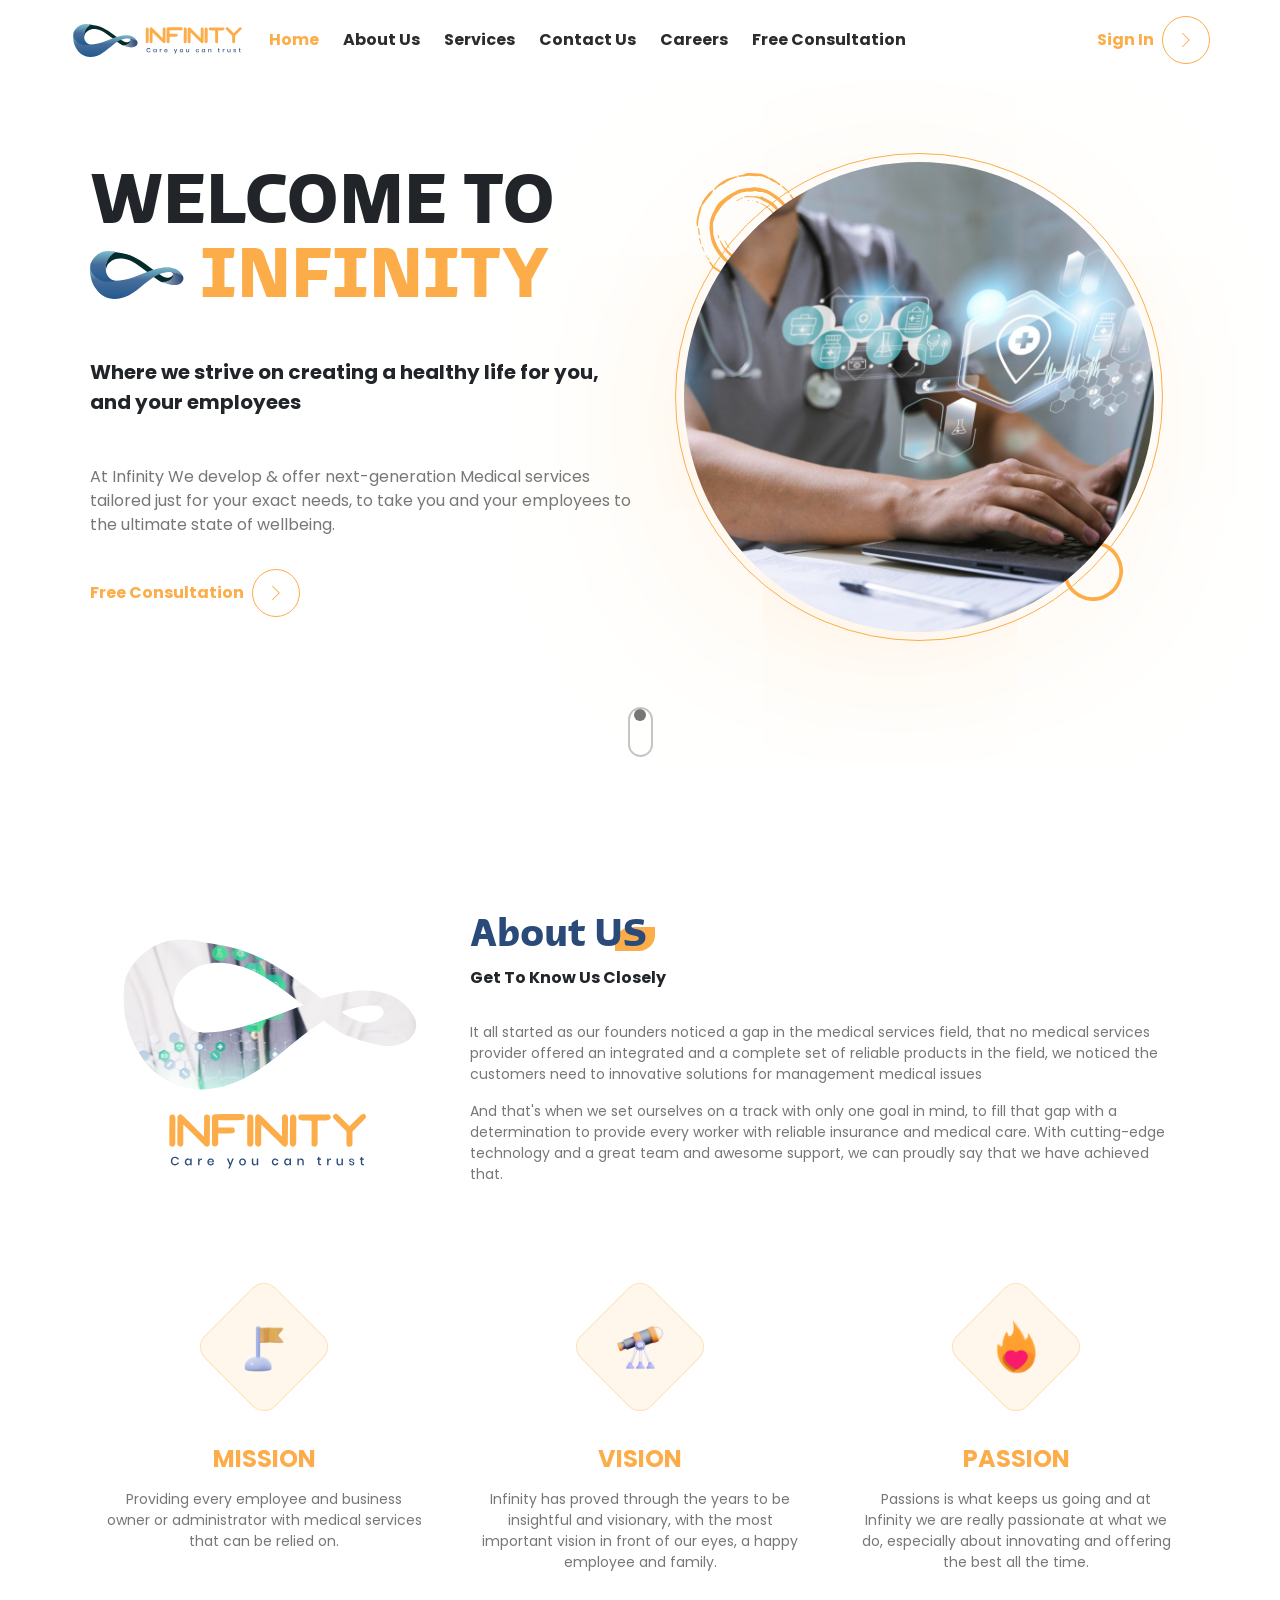
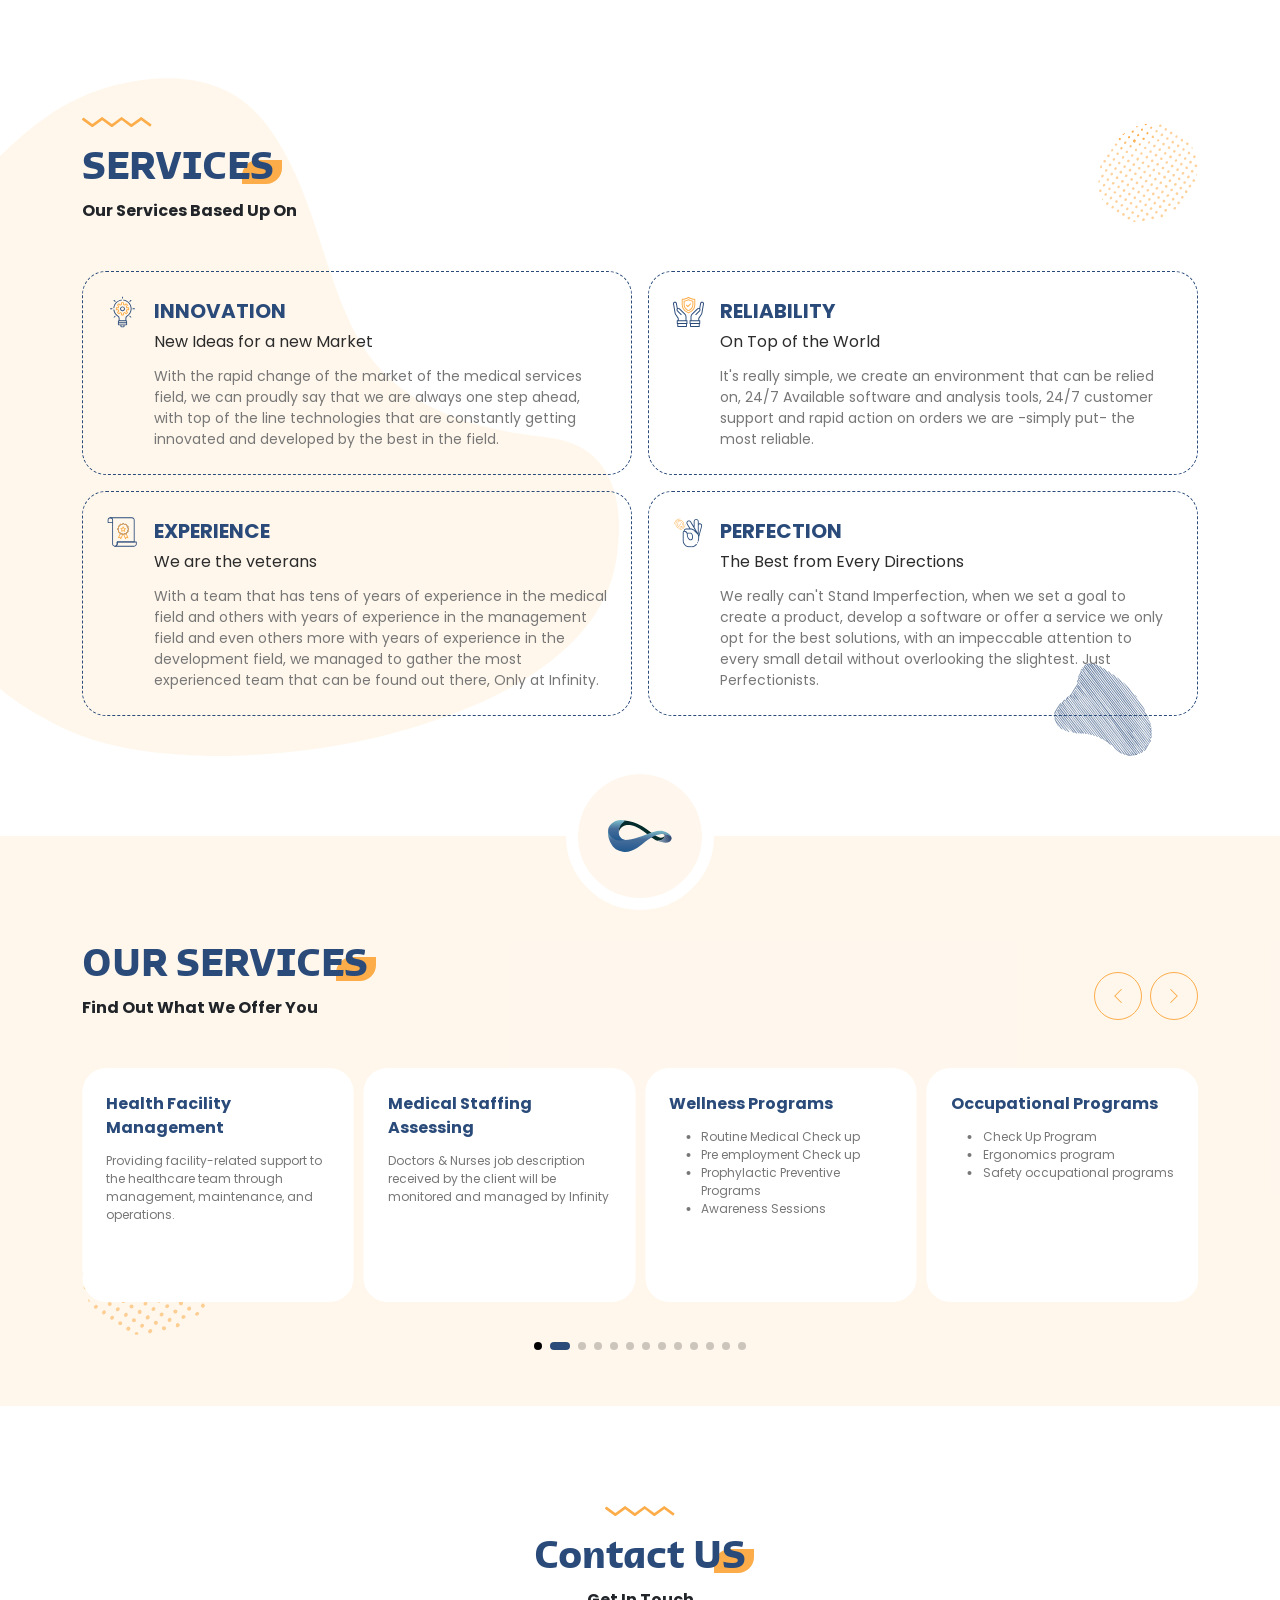
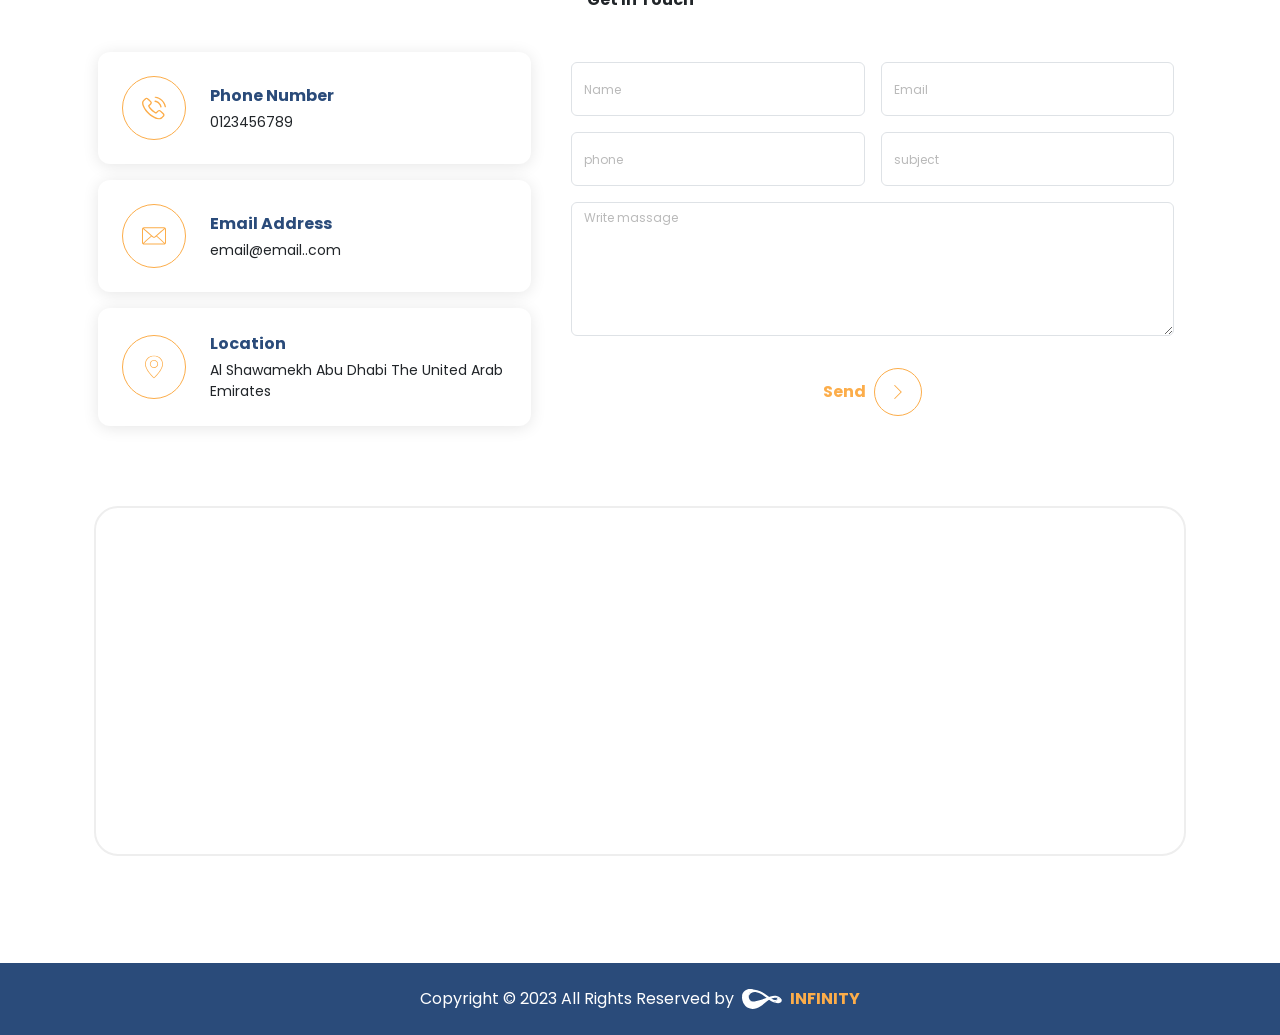
==== index.html @ 36bd5dd9 "home" ====
<!DOCTYPE html>
<html>

<head>
  <!-- Required meta tags -->
  <meta charset="UTF-8" />
  <meta http-equiv="X-UA-Compatible" content="IE=edge" />
  <meta name="viewport" content="width=device-width, initial-scale=1.0" />
  <!-- Primary Meta Tags -->
  <title>Infinity</title>
  <meta name="title" content="Infinity">
  <meta name="description" content="">
  <!-- favicon -->
  <link rel="icon" type="image/x-icon" href="img/fav.svg" />
  <!-- bootstrap -->
  <link rel="stylesheet" href="css/bootstrap.min.css" />
  <!-- main -->
  <link rel="stylesheet" href="css/main.css" />
  <!-- Custom style  -->
  <link rel="stylesheet" href="css/style.css" />
</head>

<body>
  <!-- ================ loader ================= -->
  <div class="preloader">
    <div class="preloaderImg"></div>
  </div>
  <!-- ================ Header ================= -->
  <header class="pageHeader">
    <nav>
      <!-- logo -->
      <a class="logo" href="index.html">
        <img src="img/logo.svg" />
      </a>
      <!-- nav menu -->
      <div class="navMenu">
        <a class="navLink active" href="index.html#home"> home </a>
        <a class="navLink " href="index.html#about"> About us </a>
        <a class="navLink " href="index.html#services"> Services </a>
        <a class="navLink " href="index.html#contact"> Contact Us </a>
        <a class="navLink " href="careers.html"> Careers </a>
        <a class="navLink " href="consultation.html"> free Consultation </a>
        <a class="animatedLink" href="login.html">
          sign in
          <i>
            <svg width="16" height="16" viewBox="0 0 16 16" fill="none" xmlns="http://www.w3.org/2000/svg">
              <path
                d="M11.605 8.35509L5.10497 14.8551C5.05849 14.902 5.00319 14.9392 4.94226 14.9645C4.88133 14.9899 4.81598 15.003 4.74997 15.003C4.68396 15.003 4.61861 14.9899 4.55768 14.9645C4.49675 14.9392 4.44145 14.902 4.39497 14.8551C4.34811 14.8086 4.31091 14.7533 4.28552 14.6924C4.26014 14.6315 4.24707 14.5661 4.24707 14.5001C4.24707 14.4341 4.26014 14.3687 4.28552 14.3078C4.31091 14.2469 4.34811 14.1916 4.39497 14.1451L10.545 8.00009L4.39497 1.85509C4.30082 1.76094 4.24792 1.63324 4.24792 1.50009C4.24792 1.43416 4.26091 1.36888 4.28614 1.30797C4.31137 1.24706 4.34835 1.19171 4.39497 1.14509C4.44159 1.09847 4.49693 1.06149 4.55784 1.03626C4.61876 1.01103 4.68404 0.998047 4.74997 0.998047C4.88312 0.998047 5.01082 1.05094 5.10497 1.14509L11.605 7.64509C11.6518 7.69157 11.689 7.74687 11.7144 7.8078C11.7398 7.86873 11.7529 7.93409 11.7529 8.00009C11.7529 8.0661 11.7398 8.13145 11.7144 8.19238C11.689 8.25331 11.6518 8.30861 11.605 8.35509Z"
                fill="#000000" />
            </svg>
            <span></span>
          </i>
        </a>
      </div>
      <!-- toggle btn -->
      <div class="navBtn">
        <span></span>
        <span></span>
        <span></span>
      </div>
    </nav>
  </header>
  <!--(((((((((((((((((((((((()))))))))))))))))))))))-->
  <!--((((((((((((((((((( content )))))))))))))))))))-->
  <!--(((((((((((((((((((((((()))))))))))))))))))))))-->
  <content>
    <!-- home -->
    <div id="home" class="section home">
      <div class="container">
        <div class="row align-items-center justify-content-between">
          <div class="col-md-6 order-md-2 p-2">
            <div class="intoImg" data-aos="fade-up" data-aos-delay="2000">
              <img class="mainImg" src="img/medical-banner-with-doctor-working-laptop.jpg" alt="">
              <img src="img/icons/shape1.svg" class="shape1"></img>
              <img src="img/icons/shape2.svg" class="shape2"></img>
            </div>
          </div>
          <div class="col-md-6 order-md-1 p-2">
            <div class="intro">
              <h1 class="head" data-aos="fade-up" data-aos-delay="1500">
                <span> WELCOME TO </span>
                <img src="img/fav.svg" alt="">
                <span> INFINITY </span>
              </h1>
              <h5 class="more" data-aos="fade-up" data-aos-delay="1700">
                Where we strive on creating a healthy life for you, and your employees
              </h5>
              <div class="hint" data-aos="fade-up" data-aos-delay="1900">
                <p>
                  At Infinity We develop & offer next-generation Medical services tailored just for your exact needs, to
                  take you and your employees to the ultimate state of wellbeing.
                </p>
                <a class="animatedLink" href="consultation.html">
                  free Consultation
                  <i>
                    <svg width="16" height="16" viewBox="0 0 16 16" fill="none" xmlns="http://www.w3.org/2000/svg">
                      <path
                        d="M11.605 8.35509L5.10497 14.8551C5.05849 14.902 5.00319 14.9392 4.94226 14.9645C4.88133 14.9899 4.81598 15.003 4.74997 15.003C4.68396 15.003 4.61861 14.9899 4.55768 14.9645C4.49675 14.9392 4.44145 14.902 4.39497 14.8551C4.34811 14.8086 4.31091 14.7533 4.28552 14.6924C4.26014 14.6315 4.24707 14.5661 4.24707 14.5001C4.24707 14.4341 4.26014 14.3687 4.28552 14.3078C4.31091 14.2469 4.34811 14.1916 4.39497 14.1451L10.545 8.00009L4.39497 1.85509C4.30082 1.76094 4.24792 1.63324 4.24792 1.50009C4.24792 1.43416 4.26091 1.36888 4.28614 1.30797C4.31137 1.24706 4.34835 1.19171 4.39497 1.14509C4.44159 1.09847 4.49693 1.06149 4.55784 1.03626C4.61876 1.01103 4.68404 0.998047 4.74997 0.998047C4.88312 0.998047 5.01082 1.05094 5.10497 1.14509L11.605 7.64509C11.6518 7.69157 11.689 7.74687 11.7144 7.8078C11.7398 7.86873 11.7529 7.93409 11.7529 8.00009C11.7529 8.0661 11.7398 8.13145 11.7144 8.19238C11.689 8.25331 11.6518 8.30861 11.605 8.35509Z"
                        fill="#000000" />
                    </svg>
                    <span></span>
                  </i>
                </a>
              </div>
            </div>
          </div>
          <div class="col-12 order-last p-2 mt-auto" data-aos="fade-up" data-aos-delay="2300">
            <a href="#about" class="scrollDown">
              <div class="mouse"></div>
            </a>
          </div>
        </div>
      </div>
    </div>
    <!-- about -->
    <section id="about" class="section about">
      <div class="container">
        <div class="row head">
          <div class="col-md-4 p-3">
            <img src="img/about.svg" alt="" data-aos="fade-up">
          </div>
          <div class="col-md-8 p-3">
            <div class="info">
              <h1 class="title" data-aos="fade-up"> About US </h1>
              <p class="titleDes" data-aos="fade-up">Get to know us closely</p>
              <ul class="more">
                <li data-aos="fade-up">It all started as our founders noticed a gap in the medical services field, that
                  no medical services
                  provider offered an integrated and a complete set of reliable products in the field, we noticed the
                  customers need to innovative solutions for management medical issues</li>
                <li data-aos="fade-up">And that's when we set ourselves on a track with only one goal in mind, to fill
                  that gap with a
                  determination to provide every worker with reliable insurance and medical care. With cutting-edge
                  technology and a great team and awesome support, we can proudly say that we have achieved that.</li>
              </ul>
            </div>
          </div>
        </div>
        <div class="missionVision ">
          <!-- col -->
          <div class="mission" data-aos="fade-up">
            <div class="icon">
              <img src="img/icons/Mission.png" alt="">
            </div>
            <h4 class="name"> Mission </h4>
            <p class="des">
              Providing every employee and business owner or administrator with medical services that can
              be relied on.
            </p>
          </div>
          <!-- col -->
          <div class="vision" data-aos="fade-up">
            <div class="icon">
              <img src="img/icons/Vision.png" alt="">
            </div>
            <h4 class="name"> Vision </h4>
            <p class="des">
              Infinity has proved through the years to be insightful and visionary, with the most
              important vision in front of our eyes, a happy employee and family.
            </p>
          </div>
          <!-- col -->
          <div class="passion" data-aos="fade-up">
            <div class="icon">
              <img src="img/icons/Passion.png" alt="">
            </div>
            <h4 class="name"> Passion </h4>
            <p class="des">
              Passions is what keeps us going and at Infinity we are really passionate at what we do,
              especially about innovating and offering the best all the time.
            </p>
          </div>
        </div>
      </div>
    </section>
    <!-- services -->
    <div id="services" class="section ">
      <!--  Services -->
      <section class=" services">
        <div class="container">
          <!-- head -->
          <div class="head">
            <img class="shape3" src="img/icons/shape3.svg" alt="">
            <h1 class="title" data-aos="fade-up">SERVICES </h1>
            <p class="titleDes" data-aos="fade-up"> Our Services based up on </p>
            <img class="shape4" src="img/icons/shape4.svg" alt="">
          </div>
          <!-- main Services -->
          <div class="mainServices">
            <!-- service -->
            <div class="service" data-aos="fade-up">
              <img src="img/icons/service1.svg" alt="">
              <div class="info">
                <h5 class="name"> INNOVATION </h5>
                <h6 class="subName"> New Ideas for a new Market </h6>
                <p class="des"> With the rapid change of the market of the medical services field, we can proudly say
                  that
                  we are
                  always one step ahead, with top of the line technologies that are constantly getting innovated and
                  developed by the best in the field. </p>
              </div>
            </div>
            <!-- service -->
            <div class="service" data-aos="fade-up">
              <img src="img/icons/service2.svg" alt="">
              <div class="info">
                <h5 class="name"> RELIABILITY </h5>
                <h6 class="subName"> On Top of the World
                </h6>
                <p class="des"> It's really simple, we create an environment that can be relied on, 24/7 Available
                  software and analysis tools, 24/7 customer support and rapid action on orders we are -simply put- the
                  most reliable.
                </p>
              </div>
            </div>
            <!-- service -->
            <div class="service" data-aos="fade-up">
              <img src="img/icons/service3.svg" alt="">
              <div class="info">
                <h5 class="name"> EXPERIENCE </h5>
                <h6 class="subName"> We are the veterans
                </h6>
                <p class="des"> With a team that has tens of years of experience in the medical field and others with
                  years of experience in the management field and even others more with years of experience in the
                  development field, we managed to gather the most experienced team that can be found out there, Only at
                  Infinity.
                </p>
              </div>
            </div>
            <!-- service -->
            <div class="service" data-aos="fade-up">
              <img src="img/icons/service4.svg" alt="">
              <div class="info">
                <h5 class="name"> PERFECTION </h5>
                <h6 class="subName"> The Best from Every Directions
                </h6>
                <p class="des"> We really can't Stand Imperfection, when we set a goal to create a product, develop a
                  software or offer a service we only opt for the best solutions, with an impeccable attention to every
                  small detail without overlooking the slightest. Just Perfectionists.
                </p>
              </div>
            </div>
          </div>
          <img class="bg" src="img/icons/shape5.svg" alt="">
          <img class="shape6" src="img/icons/shape6.svg" alt="">
        </div>
      </section>
      <!-- our Services -->
      <section class="ourServices">
        <div class="logo">
          <img src="img/fav.svg" alt="">
        </div>
        <div class="container">
          <div class="top">
            <!-- head -->
            <div class="head">
              <h1 class="title" data-aos="fade-up"> OUR SERVICES </h1>
              <p class="titleDes" data-aos="fade-up"> Find out what we offer you </p>
            </div>
            <!-- arrows -->
            <div class="swiperControl">
              <div class="serviceSliderPrev serviceSliderBtn"> <img src="img/icons/arrow.svg" alt=""> </div>
              <div class="serviceSliderNext serviceSliderBtn"> <img src="img/icons/arrow.svg" alt=""> </div>
            </div>
          </div>
          <!-- slider -->
          <div class="swiper serviceSlider">
            <div class="swiper-wrapper">
              <!-- swiper-slide -->
              <div class="swiper-slide" data-aos="fade-up">
                <div class="service">
                  <h6> Hospitals Accreditation Consultation </h6>
                  <p> Organization support to highlight strengths, confirm commitment to compliance, and drive
                    continuous
                    improvement </p>
                </div>
              </div>
              <!-- swiper-slide -->
              <div class="swiper-slide" data-aos="fade-up">
                <div class="service">
                  <h6> Health Facility Management </h6>
                  <p> Providing facility-related support to the healthcare team through management, maintenance, and
                    operations. </p>
                </div>
              </div>
              <!-- swiper-slide -->
              <div class="swiper-slide" data-aos="fade-up">
                <div class="service">
                  <h6> Medical Staffing Assessing </h6>
                  <p> Doctors & Nurses job description received by the client will be monitored and managed by Infinity
                  </p>
                </div>
              </div>
              <!-- swiper-slide -->
              <div class="swiper-slide" data-aos="fade-up">
                <div class="service">
                  <h6> Wellness Programs </h6>
                  <ul>
                    <li> Routine Medical Check up </li>
                    <li> Pre employment Check up </li>
                    <li> Prophylactic Preventive Programs </li>
                    <li> Awareness Sessions </li>
                  </ul>
                </div>
              </div>
              <!-- swiper-slide -->
              <div class="swiper-slide" data-aos="fade-up">
                <div class="service">
                  <h6> Occupational Programs </h6>
                  <ul>
                    <li>Check Up Program </li>
                    <li>Ergonomics program </li>
                    <li>Safety occupational programs </li>
                  </ul>
                </div>
              </div>
              <!-- swiper-slide -->
              <div class="swiper-slide" data-aos="fade-up">
                <div class="service">
                  <h6> Medical Policy Analysis </h6>
                  <p> Claims analysis for the past years compared to Loss Ratio and market inflation to facilitate the
                    process of premium negotiation and provider selection </p>
                </div>
              </div>
              <!-- swiper-slide -->
              <div class="swiper-slide" data-aos="fade-up">
                <div class="service">
                  <h6> Medical Claims Revision </h6>
                  <p> Medical department verifies eligibility, benefit coverage, proper authorization and all data
                    required to process </p>
                </div>
              </div>
              <!-- swiper-slide -->
              <div class="swiper-slide" data-aos="fade-up">
                <div class="service">
                  <h6> Chronic Diseases Management </h6>
                  <ul>
                    <li>Chronic Disease Awareness </li>
                    <li>Chronic Medication Management </li>
                    <li>Second Medical Opinion </li>
                    <li>Cost Reduction Plans </li>
                    <li>Monthly Medical Tips </li>
                  </ul>
                </div>
              </div>
              <!-- swiper-slide -->
              <div class="swiper-slide" data-aos="fade-up">
                <div class="service">
                  <h6> Health Facilities Management </h6>
                  <ul>
                    <li>Managing clinic data through medical software with multilevel access . </li>
                    <li> Electronic data filing (Employee ID, diagnosis , referral , emergency treatment ,…..). </li>
                  </ul>
                </div>
              </div>
              <!-- swiper-slide -->
              <div class="swiper-slide" data-aos="fade-up">
                <div class="service">
                  <h6> Medical Utilization Reporting </h6>
                  <p> Automated Utilization Report ,Client will upload utilization excel at anytime , Automated software
                    will generate the report based on clients needs and requests. </p>
                </div>
              </div>
              <!-- swiper-slide -->
              <div class="swiper-slide" data-aos="fade-up">
                <div class="service">
                  <h6> Cost Saving Measures </h6>
                  <ul>
                    <li> Monitor sick leave and correlate it with HR data to highlight the financial impact. </li>
                    <li> Benchmark analysis will be designed based on client request </li>
                  </ul>
                </div>
              </div>
              <!-- swiper-slide -->
              <div class="swiper-slide" data-aos="fade-up">
                <div class="service">
                  <h6> Automated Administrative Process </h6>
                  <p> All the health facilities administrative process will be registered on the system </p>
                </div>
              </div>
              <!-- swiper-slide -->
              <div class="swiper-slide" data-aos="fade-up">
                <div class="service">
                  <h6> Service Follow up and Hotline 24/7 </h6>
                  <p> Emergency Hotline , will receive requests ,complaints and any inquiries 24/7 . </p>
                </div>
              </div>
            </div>
            <!-- Pagination -->
            <div class="serviceSliderPagination swiperPagination"></div>
            <img class="shape4" src="img/icons/shape4.svg" alt="">

          </div>
        </div>
      </section>
    </div>
    <!-- contact -->
    <section id="contact" class="section contact">
      <div class="container">
        <!-- head -->
        <div class="head">
          <img class="shape3" src="img/icons/shape3.svg" alt="">
          <h1 class="title" data-aos="fade-up"> Contact US </h1>
          <p class="titleDes" data-aos="fade-up"> Get in touch </p>
        </div>
        <div class="row align-items-center">
          <div class="col-md-5 p-3">
            <div class="companyInfo">
              <!-- info -->
              <div class="info" data-aos="fade-up">
                <div class="icon">
                  <img src="img/icons/call.svg" alt="">
                </div>
                <div class="more">
                  <h6> Phone Number </h6>
                  <p> 0123456789 </p>
                </div>
              </div>
              <!-- info -->
              <div class="info" data-aos="fade-up">
                <div class="icon">
                  <img src="img/icons/mail.svg" alt="">
                </div>
                <div class="more">
                  <h6> Email Address </h6>
                  <p> email@email..com </p>
                </div>
              </div>
              <!-- info -->
              <div class="info" data-aos="fade-up">
                <div class="icon">
                  <img src="img/icons/location.svg" alt="">
                </div>
                <div class="more">
                  <h6> Location </h6>
                  <p> Al Shawamekh Abu Dhabi The United Arab Emirates </p>
                </div>
              </div>
            </div>
          </div>
          <div class="col-md-7 p-3">
            <!-- form -->
            <form action="" class="row">
              <div class="col-6 p-2" data-aos="fade-up">
                <input class="form-control" type="text" placeholder="Name">
              </div>
              <div class="col-6 p-2" data-aos="fade-up">
                <input class="form-control" type="email" placeholder="Email">
              </div>
              <div class="col-6 p-2" data-aos="fade-up">
                <input class="form-control" type="number" placeholder="phone">
              </div>
              <div class="col-6 p-2" data-aos="fade-up">
                <input class="form-control" type="text" placeholder="subject">
              </div>
              <div class="col-12 p-2" data-aos="fade-up">
                <textarea class="form-control" rows="5" placeholder="Write massage"></textarea>
              </div>
              <div class="col-12 text-center pt-4 p-2" data-aos="fade-up">
                <button class="animatedLink" type="submit">
                  send
                  <i>
                    <svg width="16" height="16" viewBox="0 0 16 16" fill="none" xmlns="http://www.w3.org/2000/svg">
                      <path
                        d="M11.605 8.35509L5.10497 14.8551C5.05849 14.902 5.00319 14.9392 4.94226 14.9645C4.88133 14.9899 4.81598 15.003 4.74997 15.003C4.68396 15.003 4.61861 14.9899 4.55768 14.9645C4.49675 14.9392 4.44145 14.902 4.39497 14.8551C4.34811 14.8086 4.31091 14.7533 4.28552 14.6924C4.26014 14.6315 4.24707 14.5661 4.24707 14.5001C4.24707 14.4341 4.26014 14.3687 4.28552 14.3078C4.31091 14.2469 4.34811 14.1916 4.39497 14.1451L10.545 8.00009L4.39497 1.85509C4.30082 1.76094 4.24792 1.63324 4.24792 1.50009C4.24792 1.43416 4.26091 1.36888 4.28614 1.30797C4.31137 1.24706 4.34835 1.19171 4.39497 1.14509C4.44159 1.09847 4.49693 1.06149 4.55784 1.03626C4.61876 1.01103 4.68404 0.998047 4.74997 0.998047C4.88312 0.998047 5.01082 1.05094 5.10497 1.14509L11.605 7.64509C11.6518 7.69157 11.689 7.74687 11.7144 7.8078C11.7398 7.86873 11.7529 7.93409 11.7529 8.00009C11.7529 8.0661 11.7398 8.13145 11.7144 8.19238C11.689 8.25331 11.6518 8.30861 11.605 8.35509Z"
                        fill="#000000" />
                    </svg>
                    <span></span>
                  </i>
                </button>
              </div>
            </form>
          </div>
          <div class="col-12">

            <!-- map -->
            <iframe class="map"
              src="https://www.google.com/maps/embed?pb=!1m16!1m12!1m3!1d7270.660014350186!2d54.65871692103446!3d24.3349945972612!2m3!1f0!2f0!3f0!3m2!1i1024!2i768!4f13.1!2m1!1z2KfZhNmF2LfYp9i52YU!5e0!3m2!1sar!2seg!4v1690204188716!5m2!1sar!2seg"
              allowfullscreen="" loading="lazy"></iframe>
          </div>
        </div>
      </div>
    </section>
  </content>
  <!--(((((((((((((((((((((((()))))))))))))))))))))))-->
  <!--((((((((((((((((( / content )))))))))))))))))))-->
  <!--(((((((((((((((((((((((()))))))))))))))))))))))-->
  <!-- ================ Footer ================= -->
  <footer>

    <div class="container">
      <p> Copyright © 2023 All Rights Reserved by </p>
      <img src="img/fav.svg" alt="">
      <h6> INFINITY </h6>
    </div>
  </footer>
  <!-- ================ /Footer ================= -->
  <!--////////////////////////////////////////////////////////////////////////////////-->
  <!--////////////////////////////////////////////////////////////////////////////////-->
  <!--////////////////////////////////////////////////////////////////////////////////-->
  <!--/////////////////////////////JavaScript/////////////////////////////////////////-->
  <!--////////////////////////////////////////////////////////////////////////////////-->
  <!--////////////////////////////////////////////////////////////////////////////////-->
  <!--////////////////////////////////////////////////////////////////////////////////-->
  <!-- main -->
  <script src="js/main.js"></script>
  <!-- custom -->
  <script src="js/custom.js"></script>
</body>

</html>
---- css/style.css ----
:root {
  --mainColor: #fcad4a;
  --secondColor: #2a4b7a;
  --whiteColor: #ffffff;
  --darkColor: #2c2c2c;
  --lightGrayColor: #d6d6d6;
  --grayColor: #777;
  --transition: 0.3s ease-in-out;
  --shadow: 0px 2px 4px #c1c1c1;
  --BigShadow: 0 4px 24px 0 #0000000d;
}

@font-face {
  font-family: Qatar;
  font-display: swap;
  src: url(../webfonts/Qatar2022Arabic-Bold.ttf);
}
@font-face {
  font-family: Poppins;
  font-display: swap;
  src: url(../webfonts/Poppins-Regular.ttf);
}
@font-face {
  font-family: PoppinsBold;
  font-display: swap;
  src: url(../webfonts/Poppins-Bold.ttf);
}
* {
  font-family: "Poppins", Sans-serif;
  box-sizing: border-box;
  margin: 0;
  padding: 0;
  outline: none;
  direction: ltr;
  scroll-behavior: smooth;
}

::-webkit-scrollbar {
  width: 8px;
  height: 6px;
  border-radius: 0px !important;
}

::-webkit-scrollbar-track {
  border-radius: 0px !important;
  background: #e7e7e7;
}

::-webkit-scrollbar-thumb {
  background-color: #b3b3b3;
  outline: none;
  border-radius: 20px !important;
}

:target {
  scroll-margin-top: 80px;
}

a {
  text-decoration: none;
  transition: var(--transition);
}

a:hover {
  text-decoration: none;
  color: var(--mainColor);
}

button {
  cursor: pointer;
}

button:focus {
  outline: 0;
}

.row {
  margin: 0px;
}

body {
  overflow-x: hidden;
}

a,
h1,
h2,
h3,
h4,
h5,
h6,
p {
  margin: 0;
  line-height: 1.5;
}

@media (max-width: 767px) {
  .container,
  .container-fluid {
    padding: 0px 8px;
  }
}
video,
img {
  max-width: 100%;
  height: auto;
  display: inline-block;
}

.btn {
  font-size: 12px;
  display: flex;
  gap: 8px;
  align-items: center;
}
.btn i {
  font-size: 16px;
}

.btn:focus {
  box-shadow: none;
}

.btn-check:checked + .btn,
.btn.active,
.btn.show,
.btn:first-child:active,
:not(.btn-check) + .btn:active {
  border-color: transparent;
}

input {
  accent-color: var(--mainColor) !important;
}

.odometer-inside {
  direction: ltr !important;
}

.fancybox__container {
  z-index: 1999;
}

::-moz-placeholder {
  font-size: 12px;
  color: #bababa !important;
  font-weight: normal !important;
}

::placeholder {
  font-size: 12px;
  color: #bababa !important;
  font-weight: normal !important;
}

::-moz-selection {
  background-color: var(--mainColor);
}

::selection {
  background-color: var(--mainColor);
}

[type=email],
[type=number],
[type=tel],
[type=url] {
  direction: ltr;
}

.select2-container--default .select2-selection--single {
  display: flex;
  align-items: center;
  border: 1px solid #eee;
  min-height: 54px;
  background-color: #fdfdfd;
  border-radius: 4px;
  padding: 0 10px;
}

.select2 {
  min-width: 100px;
}

.select2-container--default .select2-selection--single .select2-selection__arrow {
  right: 1px;
  left: unset;
  top: 50%;
  transform: translateY(-50%);
}

span.select2.select2-container.select2-container--default {
  width: 100% !important;
}

.select2-results__option--selectable {
  border-radius: 0px;
  margin-bottom: 2px;
  padding: 12px;
}

.select2-container--default .select2-results__option--highlighted.select2-results__option--selectable {
  background-color: var(--mainColor) !important;
  color: var(--whiteColor) !important;
}

.select2-dropdown {
  border-radius: 4px;
  box-shadow: var(--BigShadow) !important;
  border-color: transparent;
}

.select2-container .select2-selection--single .select2-selection__rendered {
  padding: 0px;
}

.fancybox__track,
.fancybox__content,
.carousel__track {
  direction: ltr !important;
}

.navbar-toggler {
  border: none;
  box-shadow: none !important;
}
.navbar-toggler .navbar-toggler-icon {
  width: 30px;
  height: 30px;
}

.dropdown .dropdown-toggle {
  display: flex;
  align-items: center;
  gap: 4px;
  position: relative;
  padding-right: 24px;
}
.dropdown .dropdown-toggle::after {
  content: "\f107";
  font-family: "Font Awesome 6 Pro";
  border: none;
  vertical-align: middle;
  font-size: 12px;
  position: absolute;
  right: 8px;
  top: 55%;
  transform: translateY(-50%);
  color: var(--grayColor);
}
.dropdown .dropdown-toggle i {
  font-size: 14px;
  color: var(--mainColor);
}
.dropdown .dropdown-item {
  padding: 8px 12px;
}
.dropdown .dropdown-item.active, .dropdown .dropdown-item:active {
  background-color: var(--mainColor);
}
.dropdown .dropdown-menu {
  animation: fadeIn 0.3s;
  background-color: var(--whiteColor);
  border: none;
  padding: 8px;
  border: 2px solid var(--lightGrayColor);
  z-index: 1022;
  flex-direction: column;
  gap: 4px;
  width: auto;
  min-width: 100px;
  transform: unset !important;
}
.dropdown .dropdown-menu .dropdown-item {
  font-size: 13px;
}
.dropdown .dropdown-menu.show {
  top: calc(100% + 10px) !important;
  display: flex;
  left: unset;
  right: 0;
}
.dropdown .dropdown-menu::before {
  content: "";
  width: 16px;
  height: 16px;
  background-color: var(--whiteColor);
  position: absolute;
  top: -8px;
  right: 24px;
  transform: rotate(45deg);
  z-index: -2;
  border: 2px solid var(--lightGrayColor);
}
.dropdown .dropdown-menu::after {
  content: "";
  width: calc(100% - 4px);
  height: 24px;
  background-color: var(--whiteColor);
  position: absolute;
  top: 0;
  z-index: -1;
  right: 2px;
}
@keyframes fadeIn {
  from {
    opacity: 0;
  }
  to {
    opacity: 1;
  }
}

button {
  border: none;
  background-color: transparent;
}

.form-control {
  min-height: 54px;
}
.form-control:focus {
  box-shadow: none;
}

.tooltip {
  --bs-tooltip-bg: var(--textlightGrayr);
}
.tooltip .tooltip-inner {
  font-size: 10px;
  padding: 8px 16px !important;
}

content {
  min-height: 13.29vh;
  display: flex;
  flex-direction: column;
}

.preloader {
  background-color: var(--whiteColor);
  position: fixed;
  top: 0;
  left: 0;
  z-index: 9999;
  width: 100%;
  height: 100%;
  display: flex;
  justify-content: center;
  align-items: center;
}
.preloader .preloaderImg {
  width: 100px;
  height: 100px;
  -webkit-mask-image: url("../img/fav.svg");
          mask-image: url("../img/fav.svg");
  -webkit-mask-size: contain;
          mask-size: contain;
  -webkit-mask-position: center;
          mask-position: center;
  -webkit-mask-repeat: no-repeat;
          mask-repeat: no-repeat;
  position: relative;
}
@media screen and (max-width: 1024px) {
  .preloader .preloaderImg {
    width: 80px;
    height: 80px;
  }
}
.preloader .preloaderImg::after {
  content: "";
  position: absolute;
  left: 0;
  top: 0;
  width: 100px;
  height: 100px;
  z-index: 2;
  background-color: var(--secondColor);
  transform: translateY(100%);
  animation: slide-up 2.5s forwards;
}
@media screen and (max-width: 1024px) {
  .preloader .preloaderImg::after {
    width: 80px;
    height: 80px;
  }
}
.preloader .preloaderImg::before {
  content: "";
  display: block;
  width: 100px;
  height: 100%;
  background-image: url("../img/fav.svg");
  background-size: contain;
  background-position: center;
  background-repeat: no-repeat;
  filter: grayscale(1) opacity(0.2);
}
@keyframes slide-up {
  from {
    transform: translateY(100%);
  }
  to {
    transform: translateY(0%);
  }
}

header {
  position: fixed;
  top: 0;
  left: 0;
  width: 100%;
  z-index: 1024;
  background-color: var(--whiteColor);
  transition: var(--transition);
}
header nav {
  width: min(100% - 48px, 1140px);
  display: flex;
  margin: auto;
  padding: 16px 0;
  gap: 24px;
  justify-content: space-between;
}
header nav .logo {
  margin: auto 0;
}
header nav .logo img {
  height: 40px;
  transition: var(--transition);
  -o-object-fit: contain;
     object-fit: contain;
}
@media (max-width: 992px) {
  header nav .logo img {
    height: 32px;
  }
}
header nav .navMenu {
  display: flex;
  gap: 24px;
  transition: var(--transition);
  align-items: center;
  width: 100%;
}
header nav .navMenu.active {
  left: 0;
}
header nav .navMenu .navLink {
  display: flex;
  align-items: center;
  color: var(--darkColor);
  text-transform: capitalize;
  font-size: 16px;
  font-family: "PoppinsBold", Sans-serif;
}
header nav .navMenu .navLink.active, header nav .navMenu .navLink:hover {
  color: var(--mainColor);
}
header nav .navMenu .animatedLink {
  margin-left: auto;
}
@media (max-width: 992px) {
  header nav .navMenu {
    position: fixed;
    z-index: -1;
    left: -100%;
    top: 0px;
    width: 100%;
    height: 100vh;
    padding: 100px 20px 40px;
    flex-direction: column;
    background-color: var(--whiteColor);
    justify-content: center;
  }
  header nav .navMenu .navLink {
    text-align: center;
    justify-content: center;
  }
  header nav .navMenu .navLink.lang {
    margin-left: unset !important;
  }
  header nav .navMenu .navLink:first-child {
    margin-left: unset !important;
  }
  header nav .navMenu .animatedLink {
    margin: unset;
  }
}
header nav .navBtn {
  margin: auto 0;
  position: relative;
  min-width: 24px;
  height: 24px;
  padding: 5px;
  cursor: pointer;
  transition: var(--transition);
  z-index: 2;
}
header nav .navBtn span {
  position: absolute;
  left: 0;
  display: block;
  width: 24px;
  height: 2px;
  background-color: var(--secondColor);
  margin: 4px 0;
  transition: var(--transition);
}
header nav .navBtn span:first-child {
  top: 0;
}
header nav .navBtn span:nth-child(2) {
  width: 10px;
  top: 7px;
}
header nav .navBtn span:nth-child(3) {
  width: 16px;
  bottom: 0;
}
header nav .navBtn:not(.active):hover span:first-child {
  width: 16px;
}
header nav .navBtn:not(.active):hover span:nth-child(2) {
  width: 20px;
}
header nav .navBtn.active span:first-child {
  transform: rotate(45deg);
  top: 8px;
  width: 20px;
}
header nav .navBtn.active span:nth-child(2) {
  width: 0;
  opacity: 0;
}
header nav .navBtn.active span:last-child {
  transform: rotate(-45deg);
  top: 8px;
  width: 20px;
}
@media (min-width: 992px) {
  header nav .navBtn {
    display: none;
  }
}
header.headerAnimate {
  box-shadow: var(--BigShadow);
}

.animatedLink {
  display: inline-flex;
  align-items: center;
  justify-content: center;
  color: var(--mainColor);
  transition: var(--transition);
  position: relative;
  width: -moz-fit-content;
  width: fit-content;
  border: none;
  background: none;
  isolation: isolate;
  text-transform: capitalize;
  white-space: nowrap;
  gap: 8px;
  font-family: "PoppinsBold", Sans-serif;
}
.animatedLink i {
  display: inline-flex;
  justify-content: center;
  align-items: center;
  width: 48px;
  height: 48px;
  transition: width 0.3s ease-in-out;
}
.animatedLink i svg {
  transition: var(--transition);
}
.animatedLink i svg path {
  fill: var(--mainColor);
  transition: var(--transition);
}
.animatedLink i span {
  position: absolute;
  right: 0;
  top: 50%;
  z-index: -1;
  transform: translateY(-50%);
  width: 48px;
  height: 48px;
  border: 1px solid var(--mainColor);
  border-radius: 100px;
  transition: var(--transition);
}
.animatedLink:hover {
  padding: 0 20px;
  color: var(--whiteColor);
}
.animatedLink:hover i {
  width: 20px;
}
.animatedLink:hover i svg path {
  fill: var(--whiteColor);
}
.animatedLink:hover i span {
  width: 100%;
  border: 1px solid var(--mainColor);
  background-color: var(--mainColor);
}

.container,
.container-lg,
.container-md,
.container-sm,
.container-xl,
.container-xxl {
  max-width: 1140px;
}

.title {
  font-family: "Qatar", Sans-serif;
  color: var(--secondColor);
  position: relative;
  width: -moz-fit-content;
  width: fit-content;
  text-transform: capitalize;
}
.title::before {
  content: "";
  display: block;
  position: absolute;
  right: -8px;
  bottom: 15px;
  height: 24px;
  width: 40px;
  background-color: var(--mainColor);
  z-index: -1;
  border-radius: 16px 0px 16px 0px;
}

.titleDes {
  font-family: "PoppinsBold", Sans-serif;
  text-transform: capitalize;
}

.home {
  min-height: 90vh;
  display: flex;
  flex-direction: column;
  justify-content: center;
  padding: 140px 0 40px;
  overflow: hidden;
}
@media (max-width: 768px) {
  .home {
    padding: 100px 0 80px;
  }
}
.home .intro {
  display: flex;
  flex-direction: column;
  gap: 48px;
  position: relative;
  z-index: 2;
}
@media (max-width: 768px) {
  .home .intro {
    align-items: center;
    text-align: center;
    gap: 24px;
  }
}
.home .intro .head {
  display: flex;
  flex-wrap: wrap;
  font-size: 72px;
  gap: 16px;
}
@media (max-width: 992px) {
  .home .intro .head {
    font-size: 48px;
  }
}
@media (max-width: 768px) {
  .home .intro .head {
    justify-content: center;
    font-size: 36px;
  }
}
.home .intro .head img {
  height: 48px;
}
@media (max-width: 992px) {
  .home .intro .head img {
    height: 32px;
  }
}
.home .intro .head span {
  font-family: "Qatar", Sans-serif;
  text-transform: uppercase;
  line-height: 0.8;
}
.home .intro .head span:first-child {
  width: 100%;
}
.home .intro .head span:last-child {
  color: var(--mainColor);
}
.home .intro .more {
  font-family: "PoppinsBold", Sans-serif;
}
@media (max-width: 768px) {
  .home .intro .more {
    font-size: 16px;
  }
}
.home .intro .hint {
  display: flex;
  flex-direction: column;
  gap: 32px;
}
@media (max-width: 768px) {
  .home .intro .hint {
    font-size: 14px;
    align-items: center;
    text-align: center;
    gap: 16px;
  }
}
.home .intro .hint p {
  color: #777;
}
.home .intoImg {
  padding: 8px;
  border-radius: 100%;
  border: 1px solid var(--mainColor);
  position: relative;
  width: 90%;
  margin: auto;
}
@media (max-width: 768px) {
  .home .intoImg {
    max-width: 400px;
    width: 100%;
    margin-bottom: 30px;
  }
}
.home .intoImg .mainImg {
  width: 100%;
  aspect-ratio: 1/1;
  -o-object-fit: cover;
     object-fit: cover;
  border-radius: 100%;
}
.home .intoImg::before {
  content: "";
  position: absolute;
  left: 45%;
  top: 55%;
  width: 1px;
  height: 1px;
  background-color: var(--mainColor);
  box-shadow: 0px 0px 250px 100px #fcac4a;
  z-index: -1;
}
@media (max-width: 768px) {
  .home .intoImg::before {
    box-shadow: 0px 0px 250px 50px #fcac4a;
  }
}
.home .intoImg .shape1 {
  position: absolute;
  left: 0%;
  top: 0%;
  z-index: -1;
  width: 150px;
  aspect-ratio: 1/1;
  animation: rotateAnimation 4s linear infinite;
}
.home .intoImg .shape2 {
  position: absolute;
  bottom: 8%;
  right: 8%;
  z-index: -1;
  width: 60px;
  aspect-ratio: 1/1;
  animation: scaleAnimation 2s linear infinite;
}
.home .scrollDown {
  width: 25px;
  height: 50px;
  border: 2px solid #c5c5c5;
  border-radius: 100px;
  position: relative;
  margin: 50px auto 0;
  transition: var(--transition);
  display: flex;
}
@media (max-width: 768px) {
  .home .scrollDown {
    margin: 30px auto 0;
  }
}
.home .scrollDown .mouse {
  width: 12px;
  height: 12px;
  background: #777;
  border-radius: 50%;
  position: absolute;
  top: 0;
  left: 50%;
  transform: translateX(-50%);
  animation: scrollDown linear 2s infinite;
  transition: var(--transition);
}

@keyframes rotateAnimation {
  0% {
    transform: rotate(0deg);
  }
  100% {
    transform: rotate(360deg);
  }
}
@keyframes scaleAnimation {
  0% {
    transform: scale(1);
  }
  50% {
    transform: scale(1.2);
  }
  100% {
    transform: scale(1);
  }
}
@keyframes scrollDown {
  0% {
    transform: translate(-50%, 0px);
    opacity: 0;
  }
  50% {
    transform: translate(-50%, 16px);
    opacity: 1;
  }
  100% {
    transform: translate(-50%, 32px);
    opacity: 0;
  }
}
.about {
  padding: 80px 0;
}
.about .head {
  align-items: center;
  margin-bottom: 48px;
}
@media (max-width: 768px) {
  .about .head {
    text-align: center;
  }
  .about .head .title {
    margin: auto;
  }
}
.about .head img {
  width: 100%;
  aspect-ratio: 1/1;
  max-height: 250px;
}
.about .head .info .more {
  display: flex;
  flex-direction: column;
  gap: 16px;
  padding-top: 24px;
  list-style: none;
  padding: 0;
  margin-top: 32px;
}
.about .head .info .more li {
  color: #777;
  font-size: 14px;
}
@media (max-width: 768px) {
  .about .head .info .more li {
    font-size: 12px;
  }
}
.about .missionVision {
  display: flex;
  flex-wrap: wrap;
  gap: 12px;
}
@media (max-width: 768px) {
  .about .missionVision {
    padding: 0 24px;
  }
}
.about .missionVision .mission,
.about .missionVision .vision,
.about .missionVision .passion {
  flex: 1 200px;
  display: flex;
  flex-direction: column;
  gap: 12px;
  align-items: center;
  text-align: center;
  padding: 32px 24px 24px;
}
@media (max-width: 768px) {
  .about .missionVision .mission,
  .about .missionVision .vision,
  .about .missionVision .passion {
    background-color: #fff;
    box-shadow: var(--BigShadow);
  }
}
.about .missionVision .mission .icon,
.about .missionVision .vision .icon,
.about .missionVision .passion .icon {
  height: 100px;
  width: 100px;
  display: flex;
  justify-content: center;
  align-items: center;
  background-color: rgba(252, 172, 74, 0.1019607843);
  border: 1px solid rgba(252, 172, 74, 0.3019607843);
  border-radius: 16px;
  transform: rotate(45deg);
}
@media (max-width: 768px) {
  .about .missionVision .mission .icon,
  .about .missionVision .vision .icon,
  .about .missionVision .passion .icon {
    height: 80px;
    width: 80px;
  }
}
.about .missionVision .mission .icon img,
.about .missionVision .vision .icon img,
.about .missionVision .passion .icon img {
  height: 54px;
  aspect-ratio: 1/1;
  -o-object-fit: contain;
     object-fit: contain;
  transform: rotate(-45deg);
}
@media (max-width: 768px) {
  .about .missionVision .mission .icon img,
  .about .missionVision .vision .icon img,
  .about .missionVision .passion .icon img {
    height: 48px;
  }
}
.about .missionVision .mission .name,
.about .missionVision .vision .name,
.about .missionVision .passion .name {
  margin-top: 32px;
  font-family: "PoppinsBold", Sans-serif;
  color: var(--mainColor);
  text-transform: uppercase;
}
@media (max-width: 768px) {
  .about .missionVision .mission .name,
  .about .missionVision .vision .name,
  .about .missionVision .passion .name {
    margin-top: 24px;
  }
}
.about .missionVision .mission .des,
.about .missionVision .vision .des,
.about .missionVision .passion .des {
  color: #777;
  font-size: 14px;
}
@media (max-width: 768px) {
  .about .missionVision .mission .des,
  .about .missionVision .vision .des,
  .about .missionVision .passion .des {
    font-size: 12px;
  }
}

.services {
  padding: 40px 12px;
  position: relative;
}
.services .head {
  display: flex;
  flex-direction: column;
  position: relative;
}
.services .head .shape3 {
  height: 10px;
  width: -moz-fit-content;
  width: fit-content;
  animation: slideSide 5s linear infinite;
  margin-bottom: 12px;
}
@keyframes slideSide {
  0% {
    transform: translateX(0);
  }
  50% {
    transform: translateX(100px);
  }
  100% {
    transform: translateX(0);
  }
}
.services .head .shape4 {
  position: absolute;
  right: 0;
  bottom: 0;
  width: 100px;
  aspect-ratio: 1/1;
  -o-object-fit: contain;
     object-fit: contain;
  animation: rotateAnimation 4s linear infinite;
}
.services .mainServices {
  padding-top: 48px;
  display: flex;
  flex-wrap: wrap;
  gap: 16px;
}
.services .mainServices .service {
  padding: 24px;
  border-radius: 24px;
  border: 1px dashed var(--secondColor);
  display: flex;
  gap: 16px;
  flex: 1;
  min-width: 375px;
  position: relative;
  isolation: isolate;
}
.services .mainServices .service::before {
  content: "";
  width: 100%;
  height: 100%;
  position: absolute;
  left: 0;
  top: 0;
  border-radius: 24px;
  background-color: var(--secondColor);
  z-index: -1;
  opacity: 0;
  transition: var(--transition);
}
@media (max-width: 768px) {
  .services .mainServices .service {
    background-color: var(--whiteColor);
    min-width: 300px;
  }
}
.services .mainServices .service img {
  width: 32px;
  height: 32px;
  -o-object-fit: contain;
     object-fit: contain;
  transition: var(--transition);
}
.services .mainServices .service .info {
  display: flex;
  flex-direction: column;
  transition: var(--transition);
  gap: 4px;
}
.services .mainServices .service .info .name {
  font-family: "PoppinsBold", Sans-serif;
  color: var(--secondColor);
  transition: var(--transition);
}
.services .mainServices .service .info .subName {
  color: var(--darkColor);
  transition: var(--transition);
}
.services .mainServices .service .info .des {
  color: #777;
  font-size: 14px;
  margin-top: 8px;
  transition: var(--transition);
}
@media (max-width: 768px) {
  .services .mainServices .service .info .des {
    font-size: 12px;
  }
}
.services .mainServices .service:hover::before {
  opacity: 1;
}
.services .mainServices .service:hover img {
  filter: brightness(0) invert(1);
}
.services .mainServices .service:hover .info .name {
  color: var(--whiteColor);
}
.services .mainServices .service:hover .info .subName {
  color: var(--whiteColor);
}
.services .mainServices .service:hover .info .des {
  color: #c7c7c7;
}
.services .bg {
  position: absolute;
  left: 0;
  top: 50%;
  transform: translateY(-50%);
  height: 100%;
  max-height: 800px;
  z-index: -1;
}
.services .shape6 {
  position: absolute;
  right: 10%;
  bottom: 0;
  animation: slideUp 7s linear infinite;
  z-index: -1;
}
@keyframes slideUp {
  0% {
    transform: translateY(0%);
  }
  50% {
    transform: translateY(-100%);
  }
  100% {
    transform: translateY(0%);
  }
}

.ourServices {
  background-color: rgba(252, 172, 74, 0.1019607843);
  padding: 100px 0 40px;
  margin-top: 80px;
  position: relative;
}
.ourServices .logo {
  width: 124px;
  height: 124px;
  display: flex;
  justify-content: center;
  align-items: center;
  background-color: #fff7ed;
  border-radius: 100px;
  position: absolute;
  top: -62px;
  left: 50%;
  transform: translateX(-50%);
  outline: 12px solid #fff;
}
.ourServices .logo img {
  height: 64px;
  aspect-ratio: 1/1;
  -o-object-fit: contain;
     object-fit: contain;
}
.ourServices .top {
  display: flex;
  align-items: end;
  justify-content: space-between;
  gap: 24px;
  margin-bottom: 48px;
}
.ourServices .top .swiperControl {
  display: flex;
  align-items: center;
  gap: 8px;
}
.ourServices .serviceSliderBtn {
  width: 48px;
  height: 48px;
  display: flex;
  justify-content: center;
  align-items: center;
  border-radius: 100px;
  border: 1px solid var(--mainColor);
  cursor: pointer;
  -webkit-user-select: none;
     -moz-user-select: none;
          user-select: none;
}
.ourServices .serviceSliderBtn.serviceSliderPrev img {
  transform: scaleX(-1);
}
.ourServices .swiper-slide {
  flex-grow: 1;
  height: auto;
}
.ourServices .service {
  padding: 24px;
  border-radius: 24px;
  display: flex;
  flex-direction: column;
  gap: 12px;
  height: 100%;
  position: relative;
  -webkit-user-select: none;
     -moz-user-select: none;
          user-select: none;
  cursor: grab;
}
.ourServices .service::before {
  content: "";
  width: 100%;
  height: 100%;
  position: absolute;
  left: 0;
  top: 0;
  border-radius: 24px;
  background-color: var(--whiteColor);
  z-index: -1;
  transition: var(--transition);
}
.ourServices .service h6 {
  font-family: "PoppinsBold", Sans-serif;
  color: var(--secondColor);
  transition: var(--transition);
}
.ourServices .service p {
  color: #777;
  font-size: 12px;
  transition: var(--transition);
}
.ourServices .service ul {
  margin: 0;
}
.ourServices .service ul li {
  color: #777;
  font-size: 12px;
  transition: var(--transition);
}
.ourServices .service:hover::before {
  background-color: var(--secondColor);
}
.ourServices .service:hover img {
  filter: brightness(0) invert(1);
}
.ourServices .service:hover h6 {
  color: var(--whiteColor);
}
.ourServices .service:hover p,
.ourServices .service:hover ul li {
  color: #c7c7c7;
}
.ourServices .serviceSliderPagination {
  display: flex;
  padding: 16px;
  justify-content: center;
  align-items: center;
  margin-top: 24px;
}
.ourServices .serviceSliderPagination .swiper-pagination-bullet-active {
  width: 20px;
  border-radius: 8px;
  background-color: var(--secondColor);
}
.ourServices .shape4 {
  position: absolute;
  left: 0;
  bottom: 30px;
  width: 150px;
  aspect-ratio: 1/1;
  -o-object-fit: contain;
     object-fit: contain;
  animation: rotateAnimation 8s linear infinite;
}

.contact {
  padding: 100px 0;
}
.contact .head {
  display: flex;
  flex-direction: column;
  align-items: center;
  margin-bottom: 24px;
}
.contact .shape3 {
  height: 10px;
  width: -moz-fit-content;
  width: fit-content;
  animation: slideSide 5s linear infinite;
  margin-bottom: 12px;
}
@keyframes slideSide {
  0% {
    transform: translateX(0);
  }
  50% {
    transform: translateX(100px);
  }
  100% {
    transform: translateX(0);
  }
}
.contact .companyInfo {
  display: flex;
  flex-direction: column;
  gap: 16px;
}
.contact .companyInfo .info {
  display: flex;
  padding: 24px;
  box-shadow: 0px 2px 16px 0px rgba(0, 0, 0, 0.1019607843);
  border-radius: 12px;
  align-items: center;
  gap: 24px;
  background-color: var(--whiteColor);
}
.contact .companyInfo .info .icon {
  min-width: 64px;
  height: 64px;
  border-radius: 100px;
  border: 1px solid var(--mainColor);
  display: flex;
  justify-content: center;
  align-items: center;
}
.contact .companyInfo .info .icon img {
  -o-object-fit: contain;
     object-fit: contain;
  width: 24px;
  height: 24px;
}
.contact .companyInfo .info .more {
  display: flex;
  flex-direction: column;
  gap: 4px;
}
.contact .companyInfo .info .more h6 {
  font-family: "PoppinsBold", Sans-serif;
  color: var(--secondColor);
}
.contact .companyInfo .info .more p {
  font-size: 14px;
}
.contact .map {
  width: 100%;
  height: 350px;
  border-radius: 24px;
  margin-top: 64px;
  border: 2px solid #eee;
}

footer {
  background-color: var(--secondColor);
  color: white;
}
footer .container {
  display: flex;
  align-items: center;
  flex-wrap: wrap;
  gap: 8px;
  justify-content: center;
  padding: 24px;
  text-align: center;
}
footer .container img {
  height: 20px;
  -o-object-fit: contain;
     object-fit: contain;
  filter: brightness(0) invert(1);
}
footer .container h6 {
  font-family: "PoppinsBold", Sans-serif;
  color: var(--mainColor);
}/*# sourceMappingURL=style.css.map */
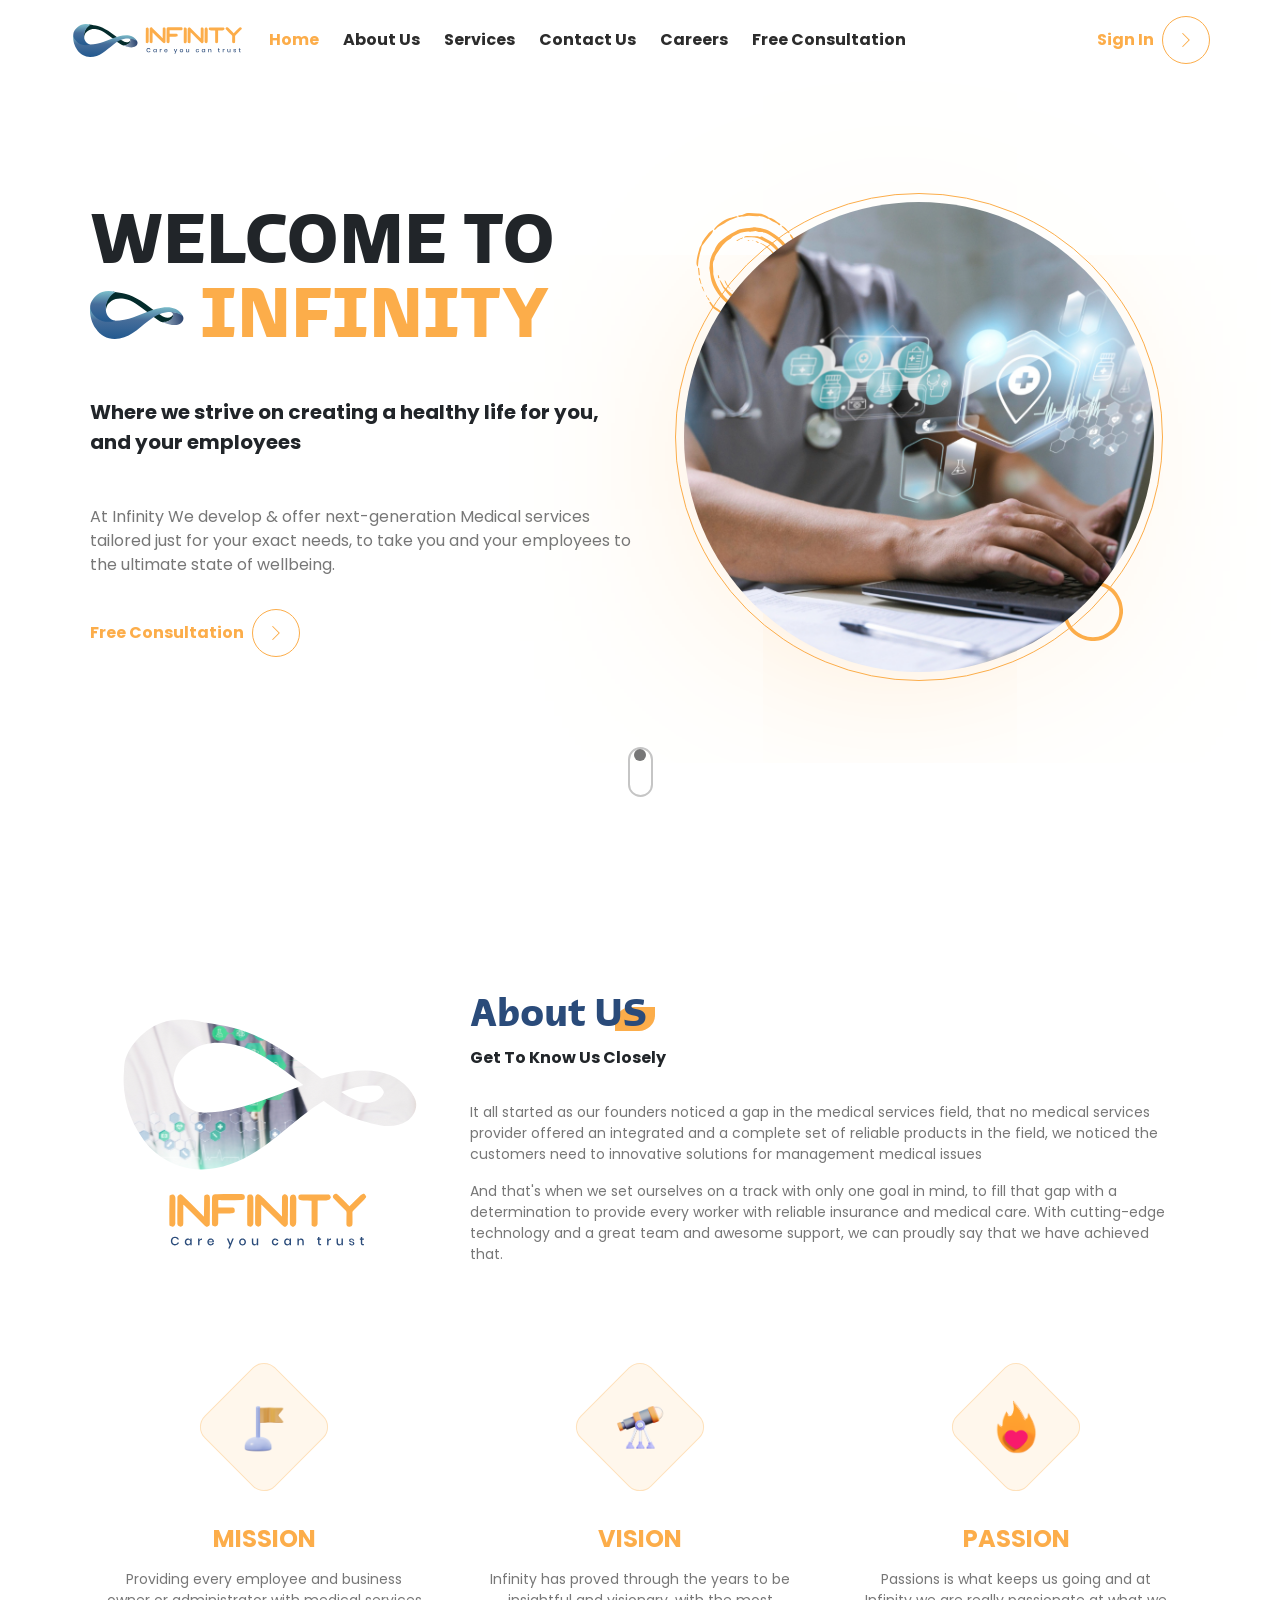
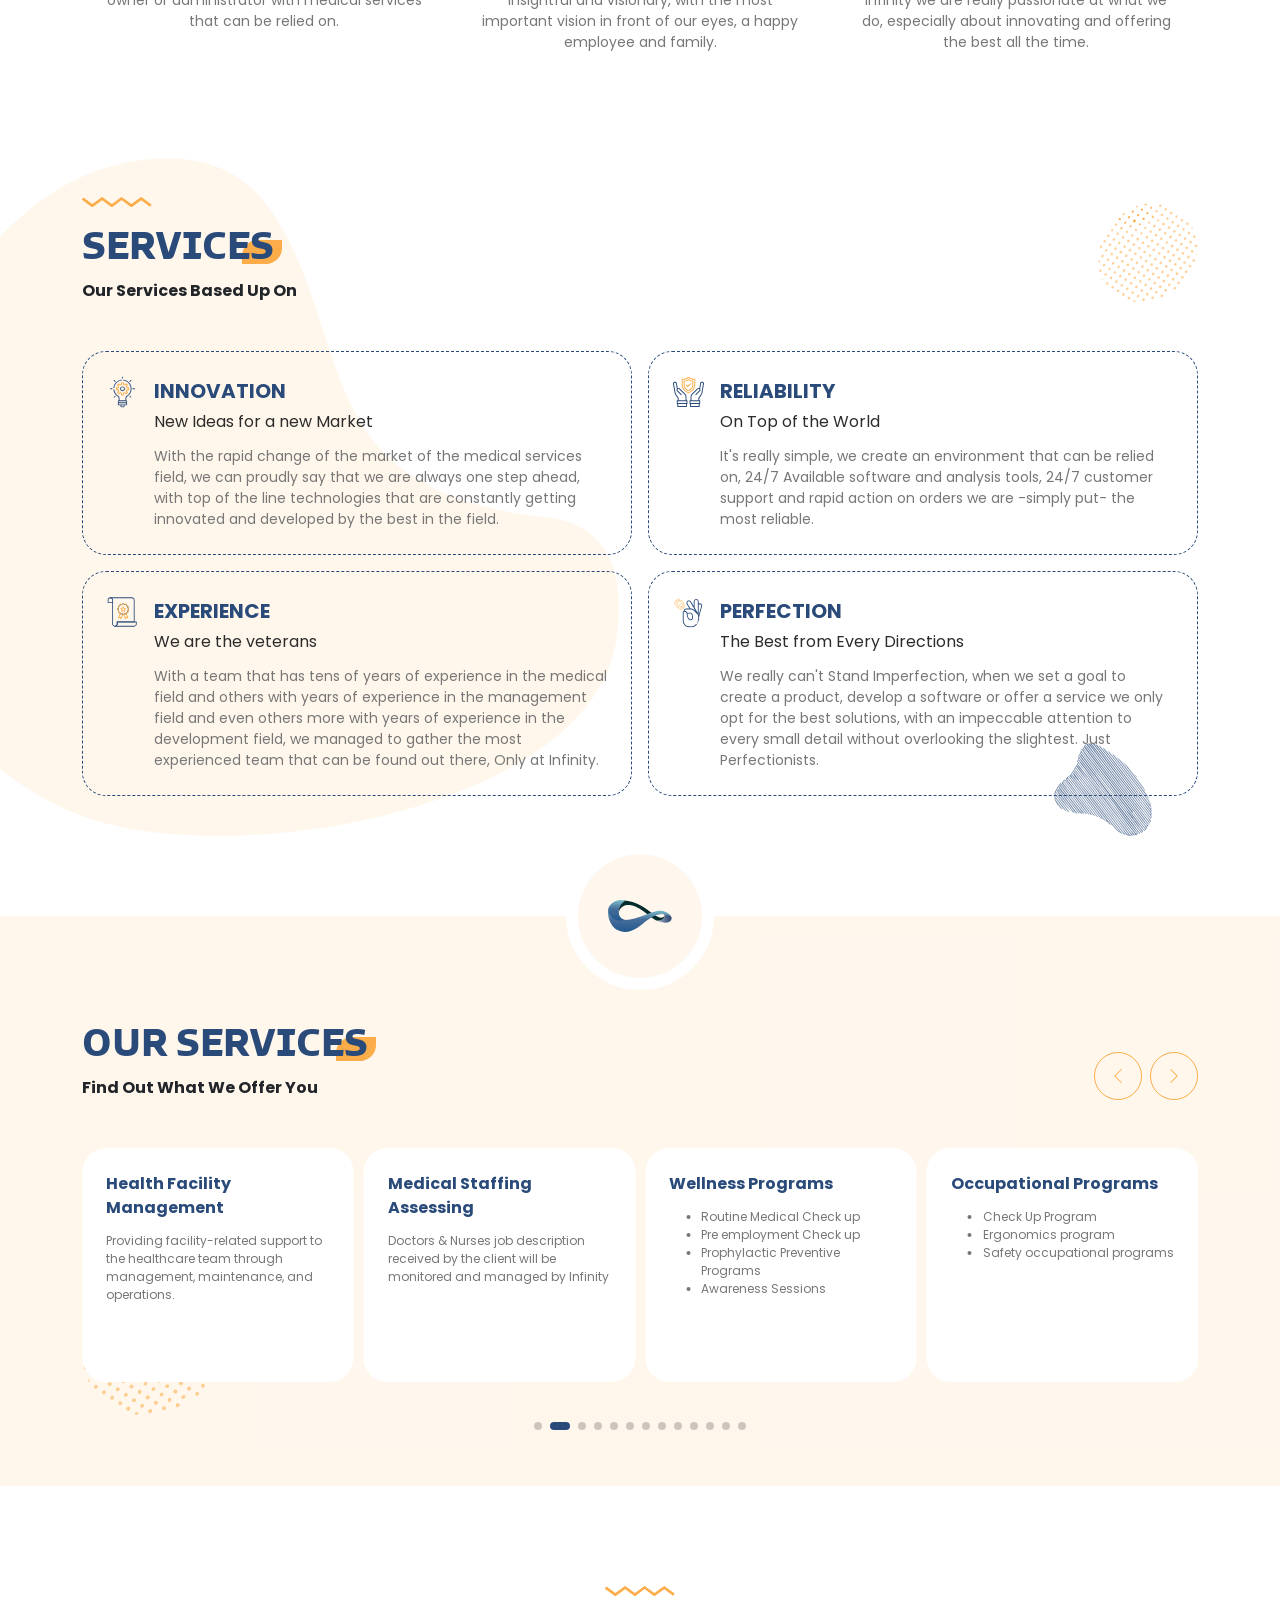
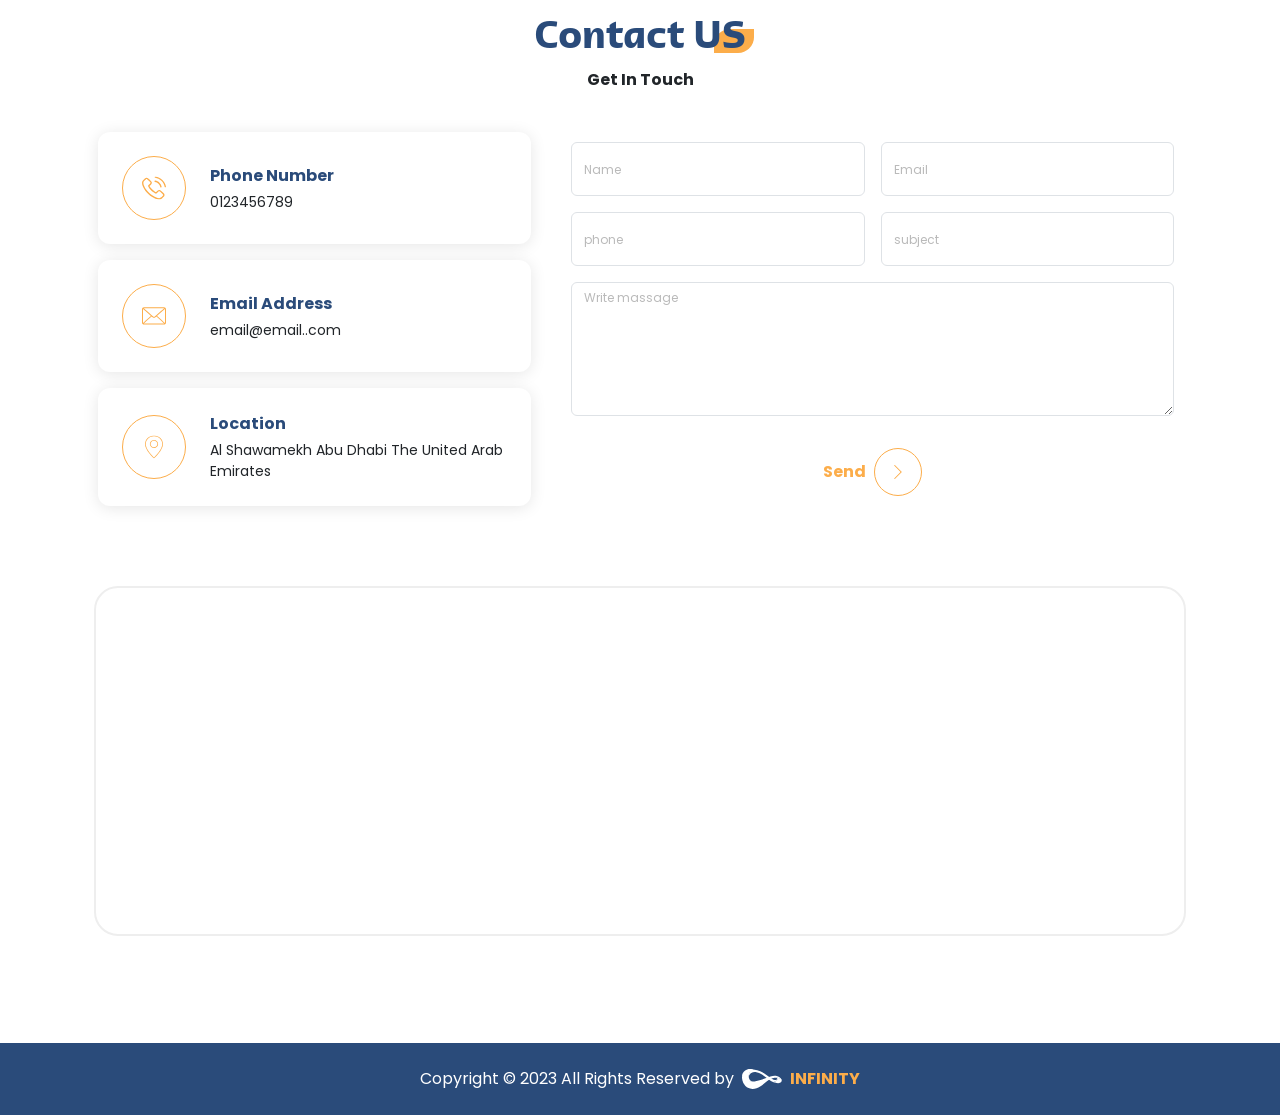
==== commit 3f2f2165: "end" ====
--- a/index.html
+++ b/index.html
@@ -16,6 +16,8 @@
   <link rel="stylesheet" href="css/bootstrap.min.css" />
   <!-- main -->
   <link rel="stylesheet" href="css/main.css" />
+  <!-- filepond -->
+  <link rel="stylesheet" href="css/filepond.min.css" />
   <!-- Custom style  -->
   <link rel="stylesheet" href="css/style.css" />
 </head>
@@ -504,6 +506,8 @@
   <!--////////////////////////////////////////////////////////////////////////////////-->
   <!-- main -->
   <script src="js/main.js"></script>
+  <!-- filepond -->
+  <script src="js/filepond.min.js"></script>
   <!-- custom -->
   <script src="js/custom.js"></script>
 </body>
--- a/css/filepond.min.css
+++ b/css/filepond.min.css
@@ -0,0 +1,16 @@
+/*!
+ * FilePond 4.30.3
+ * Licensed under MIT, https://opensource.org/licenses/MIT/
+ * Please visit https://pqina.nl/filepond/ for details.
+ */
+
+/* eslint-disable */
+.filepond--assistant{position:absolute;overflow:hidden;height:1px;width:1px;padding:0;border:0;clip:rect(1px,1px,1px,1px);-webkit-clip-path:inset(50%);clip-path:inset(50%);white-space:nowrap}.filepond--browser.filepond--browser{position:absolute;margin:0;padding:0;left:1em;top:1.75em;width:calc(100% - 2em);opacity:0;font-size:0}.filepond--data{position:absolute;width:0;height:0;padding:0;margin:0;border:none;visibility:hidden;pointer-events:none;contain:strict}.filepond--drip{position:absolute;top:0;left:0;right:0;bottom:0;overflow:hidden;opacity:.1;pointer-events:none;border-radius:.5em;background:rgba(0,0,0,.01)}.filepond--drip-blob{-webkit-transform-origin:center center;transform-origin:center center;width:8em;height:8em;margin-left:-4em;margin-top:-4em;background:#292625;border-radius:50%}.filepond--drip-blob,.filepond--drop-label{position:absolute;top:0;left:0;will-change:transform,opacity}.filepond--drop-label{right:0;margin:0;color:#4f4f4f;display:flex;justify-content:center;align-items:center;height:0;-webkit-user-select:none;-moz-user-select:none;-ms-user-select:none;user-select:none}.filepond--drop-label.filepond--drop-label label{display:block;margin:0;padding:.5em}.filepond--drop-label label{cursor:default;font-size:.875em;font-weight:400;text-align:center;line-height:1.5}.filepond--label-action{text-decoration:underline;-webkit-text-decoration-skip:ink;text-decoration-skip-ink:auto;-webkit-text-decoration-color:#a7a4a4;text-decoration-color:#a7a4a4;cursor:pointer}.filepond--root[data-disabled] .filepond--drop-label label{opacity:.5}.filepond--file-action-button.filepond--file-action-button{font-size:1em;width:1.625em;height:1.625em;font-family:inherit;line-height:inherit;margin:0;padding:0;border:none;outline:none;will-change:transform,opacity}.filepond--file-action-button.filepond--file-action-button span{position:absolute;overflow:hidden;height:1px;width:1px;padding:0;border:0;clip:rect(1px,1px,1px,1px);-webkit-clip-path:inset(50%);clip-path:inset(50%);white-space:nowrap}.filepond--file-action-button.filepond--file-action-button svg{width:100%;height:100%}.filepond--file-action-button.filepond--file-action-button:after{position:absolute;left:-.75em;right:-.75em;top:-.75em;bottom:-.75em;content:""}.filepond--file-action-button{cursor:auto;color:#fff;border-radius:50%;background-color:rgba(0,0,0,.5);background-image:none;box-shadow:0 0 0 0 hsla(0,0%,100%,0);transition:box-shadow .25s ease-in}.filepond--file-action-button:focus,.filepond--file-action-button:hover{box-shadow:0 0 0 .125em hsla(0,0%,100%,.9)}.filepond--file-action-button[disabled]{color:hsla(0,0%,100%,.5);background-color:rgba(0,0,0,.25)}.filepond--file-action-button[hidden]{display:none}.filepond--action-edit-item.filepond--action-edit-item{width:2em;height:2em;padding:.1875em}.filepond--action-edit-item.filepond--action-edit-item[data-align*=center]{margin-left:-.1875em}.filepond--action-edit-item.filepond--action-edit-item[data-align*=bottom]{margin-bottom:-.1875em}.filepond--action-edit-item-alt{border:none;line-height:inherit;background:transparent;font-family:inherit;color:inherit;outline:none;padding:0;margin:0 0 0 .25em;pointer-events:all;position:absolute}.filepond--action-edit-item-alt svg{width:1.3125em;height:1.3125em}.filepond--action-edit-item-alt span{font-size:0;opacity:0}.filepond--file-info{position:static;display:flex;flex-direction:column;align-items:flex-start;flex:1;margin:0 .5em 0 0;min-width:0;will-change:transform,opacity;pointer-events:none;-webkit-user-select:none;-moz-user-select:none;-ms-user-select:none;user-select:none}.filepond--file-info *{margin:0}.filepond--file-info .filepond--file-info-main{font-size:.75em;line-height:1.2;text-overflow:ellipsis;overflow:hidden;white-space:nowrap;width:100%}.filepond--file-info .filepond--file-info-sub{font-size:.625em;opacity:.5;transition:opacity .25s ease-in-out;white-space:nowrap}.filepond--file-info .filepond--file-info-sub:empty{display:none}.filepond--file-status{position:static;display:flex;flex-direction:column;align-items:flex-end;flex-grow:0;flex-shrink:0;margin:0;min-width:2.25em;text-align:right;will-change:transform,opacity;pointer-events:none;-webkit-user-select:none;-moz-user-select:none;-ms-user-select:none;user-select:none}.filepond--file-status *{margin:0;white-space:nowrap}.filepond--file-status .filepond--file-status-main{font-size:.75em;line-height:1.2}.filepond--file-status .filepond--file-status-sub{font-size:.625em;opacity:.5;transition:opacity .25s ease-in-out}.filepond--file-wrapper.filepond--file-wrapper{border:none;margin:0;padding:0;min-width:0;height:100%}.filepond--file-wrapper.filepond--file-wrapper>legend{position:absolute;overflow:hidden;height:1px;width:1px;padding:0;border:0;clip:rect(1px,1px,1px,1px);-webkit-clip-path:inset(50%);clip-path:inset(50%);white-space:nowrap}.filepond--file{position:static;display:flex;height:100%;align-items:flex-start;padding:.5625em;color:#fff;border-radius:.5em}.filepond--file .filepond--file-status{margin-left:auto;margin-right:2.25em}.filepond--file .filepond--processing-complete-indicator{pointer-events:none;-webkit-user-select:none;-moz-user-select:none;-ms-user-select:none;user-select:none;z-index:3}.filepond--file .filepond--file-action-button,.filepond--file .filepond--processing-complete-indicator,.filepond--file .filepond--progress-indicator{position:absolute}.filepond--file [data-align*=left]{left:.5625em}.filepond--file [data-align*=right]{right:.5625em}.filepond--file [data-align*=center]{left:calc(50% - .8125em)}.filepond--file [data-align*=bottom]{bottom:1.125em}.filepond--file [data-align=center]{top:calc(50% - .8125em)}.filepond--file .filepond--progress-indicator{margin-top:.1875em}.filepond--file .filepond--progress-indicator[data-align*=right]{margin-right:.1875em}.filepond--file .filepond--progress-indicator[data-align*=left]{margin-left:.1875em}[data-filepond-item-state*=error] .filepond--file-info,[data-filepond-item-state*=invalid] .filepond--file-info,[data-filepond-item-state=cancelled] .filepond--file-info{margin-right:2.25em}[data-filepond-item-state~=processing] .filepond--file-status-sub{opacity:0}[data-filepond-item-state~=processing] .filepond--action-abort-item-processing~.filepond--file-status .filepond--file-status-sub{opacity:.5}[data-filepond-item-state=processing-error] .filepond--file-status-sub{opacity:0}[data-filepond-item-state=processing-error] .filepond--action-retry-item-processing~.filepond--file-status .filepond--file-status-sub{opacity:.5}[data-filepond-item-state=processing-complete] .filepond--action-revert-item-processing svg{-webkit-animation:fall .5s linear .125s both;animation:fall .5s linear .125s both}[data-filepond-item-state=processing-complete] .filepond--file-status-sub{opacity:.5}[data-filepond-item-state=processing-complete] .filepond--file-info-sub,[data-filepond-item-state=processing-complete] .filepond--processing-complete-indicator:not([style*=hidden])~.filepond--file-status .filepond--file-status-sub{opacity:0}[data-filepond-item-state=processing-complete] .filepond--action-revert-item-processing~.filepond--file-info .filepond--file-info-sub{opacity:.5}[data-filepond-item-state*=error] .filepond--file-wrapper,[data-filepond-item-state*=error] .filepond--panel,[data-filepond-item-state*=invalid] .filepond--file-wrapper,[data-filepond-item-state*=invalid] .filepond--panel{-webkit-animation:shake .65s linear both;animation:shake .65s linear both}[data-filepond-item-state*=busy] .filepond--progress-indicator svg{-webkit-animation:spin 1s linear infinite;animation:spin 1s linear infinite}@-webkit-keyframes spin{0%{-webkit-transform:rotate(0deg);transform:rotate(0deg)}to{-webkit-transform:rotate(1turn);transform:rotate(1turn)}}@keyframes spin{0%{-webkit-transform:rotate(0deg);transform:rotate(0deg)}to{-webkit-transform:rotate(1turn);transform:rotate(1turn)}}@-webkit-keyframes shake{10%,90%{-webkit-transform:translateX(-.0625em);transform:translateX(-.0625em)}20%,80%{-webkit-transform:translateX(.125em);transform:translateX(.125em)}30%,50%,70%{-webkit-transform:translateX(-.25em);transform:translateX(-.25em)}40%,60%{-webkit-transform:translateX(.25em);transform:translateX(.25em)}}@keyframes shake{10%,90%{-webkit-transform:translateX(-.0625em);transform:translateX(-.0625em)}20%,80%{-webkit-transform:translateX(.125em);transform:translateX(.125em)}30%,50%,70%{-webkit-transform:translateX(-.25em);transform:translateX(-.25em)}40%,60%{-webkit-transform:translateX(.25em);transform:translateX(.25em)}}@-webkit-keyframes fall{0%{opacity:0;-webkit-transform:scale(.5);transform:scale(.5);-webkit-animation-timing-function:ease-out;animation-timing-function:ease-out}70%{opacity:1;-webkit-transform:scale(1.1);transform:scale(1.1);-webkit-animation-timing-function:ease-in-out;animation-timing-function:ease-in-out}to{-webkit-transform:scale(1);transform:scale(1);-webkit-animation-timing-function:ease-out;animation-timing-function:ease-out}}@keyframes fall{0%{opacity:0;-webkit-transform:scale(.5);transform:scale(.5);-webkit-animation-timing-function:ease-out;animation-timing-function:ease-out}70%{opacity:1;-webkit-transform:scale(1.1);transform:scale(1.1);-webkit-animation-timing-function:ease-in-out;animation-timing-function:ease-in-out}to{-webkit-transform:scale(1);transform:scale(1);-webkit-animation-timing-function:ease-out;animation-timing-function:ease-out}}.filepond--hopper[data-hopper-state=drag-over]>*{pointer-events:none}.filepond--hopper[data-hopper-state=drag-over]:after{content:"";position:absolute;left:0;top:0;right:0;bottom:0;z-index:100}.filepond--progress-indicator{z-index:103}.filepond--file-action-button{z-index:102}.filepond--file-status{z-index:101}.filepond--file-info{z-index:100}.filepond--item{position:absolute;top:0;left:0;right:0;z-index:1;padding:0;margin:.25em;will-change:transform,opacity}.filepond--item>.filepond--panel{z-index:-1}.filepond--item>.filepond--panel .filepond--panel-bottom{box-shadow:0 .0625em .125em -.0625em rgba(0,0,0,.25)}.filepond--item>.filepond--file-wrapper,.filepond--item>.filepond--panel{transition:opacity .15s ease-out}.filepond--item[data-drag-state]{cursor:-webkit-grab;cursor:grab}.filepond--item[data-drag-state]>.filepond--panel{transition:box-shadow .125s ease-in-out;box-shadow:0 0 0 transparent}.filepond--item[data-drag-state=drag]{cursor:-webkit-grabbing;cursor:grabbing}.filepond--item[data-drag-state=drag]>.filepond--panel{box-shadow:0 .125em .3125em rgba(0,0,0,.325)}.filepond--item[data-drag-state]:not([data-drag-state=idle]){z-index:2}.filepond--item-panel{background-color:#64605e}[data-filepond-item-state=processing-complete] .filepond--item-panel{background-color:#369763}[data-filepond-item-state*=error] .filepond--item-panel,[data-filepond-item-state*=invalid] .filepond--item-panel{background-color:#c44e47}.filepond--item-panel{border-radius:.5em;transition:background-color .25s}.filepond--list-scroller{position:absolute;top:0;left:0;right:0;margin:0;will-change:transform}.filepond--list-scroller[data-state=overflow] .filepond--list{bottom:0;right:0}.filepond--list-scroller[data-state=overflow]{overflow-y:scroll;overflow-x:hidden;-webkit-overflow-scrolling:touch;-webkit-mask:linear-gradient(180deg,#000 calc(100% - .5em),transparent);mask:linear-gradient(180deg,#000 calc(100% - .5em),transparent)}.filepond--list-scroller::-webkit-scrollbar{background:transparent}.filepond--list-scroller::-webkit-scrollbar:vertical{width:1em}.filepond--list-scroller::-webkit-scrollbar:horizontal{height:0}.filepond--list-scroller::-webkit-scrollbar-thumb{background-color:rgba(0,0,0,.3);border-radius:99999px;border:.3125em solid transparent;background-clip:content-box}.filepond--list.filepond--list{position:absolute;top:0;margin:0;padding:0;list-style-type:none;will-change:transform}.filepond--list{left:.75em;right:.75em}.filepond--root[data-style-panel-layout~=integrated]{width:100%;height:100%;max-width:none;margin:0}.filepond--root[data-style-panel-layout~=circle] .filepond--panel-root,.filepond--root[data-style-panel-layout~=integrated] .filepond--panel-root{border-radius:0}.filepond--root[data-style-panel-layout~=circle] .filepond--panel-root>*,.filepond--root[data-style-panel-layout~=integrated] .filepond--panel-root>*{display:none}.filepond--root[data-style-panel-layout~=circle] .filepond--drop-label,.filepond--root[data-style-panel-layout~=integrated] .filepond--drop-label{bottom:0;height:auto;display:flex;justify-content:center;align-items:center;z-index:7}.filepond--root[data-style-panel-layout~=circle] .filepond--item-panel,.filepond--root[data-style-panel-layout~=integrated] .filepond--item-panel{display:none}.filepond--root[data-style-panel-layout~=compact] .filepond--list-scroller,.filepond--root[data-style-panel-layout~=integrated] .filepond--list-scroller{overflow:hidden;height:100%;margin-top:0;margin-bottom:0}.filepond--root[data-style-panel-layout~=compact] .filepond--list,.filepond--root[data-style-panel-layout~=integrated] .filepond--list{left:0;right:0;height:100%}.filepond--root[data-style-panel-layout~=compact] .filepond--item,.filepond--root[data-style-panel-layout~=integrated] .filepond--item{margin:0}.filepond--root[data-style-panel-layout~=compact] .filepond--file-wrapper,.filepond--root[data-style-panel-layout~=integrated] .filepond--file-wrapper{height:100%}.filepond--root[data-style-panel-layout~=compact] .filepond--drop-label,.filepond--root[data-style-panel-layout~=integrated] .filepond--drop-label{z-index:7}.filepond--root[data-style-panel-layout~=circle]{border-radius:99999rem;overflow:hidden}.filepond--root[data-style-panel-layout~=circle]>.filepond--panel{border-radius:inherit}.filepond--root[data-style-panel-layout~=circle]>.filepond--panel>*{display:none}.filepond--root[data-style-panel-layout~=circle] .filepond--file-info,.filepond--root[data-style-panel-layout~=circle] .filepond--file-status{display:none}.filepond--root[data-style-panel-layout~=circle] .filepond--action-edit-item{opacity:1!important;visibility:visible!important}@media not all and (min-resolution:0.001dpcm){@supports (-webkit-appearance:none) and (stroke-color:transparent){.filepond--root[data-style-panel-layout~=circle]{will-change:transform}}}.filepond--panel-root{border-radius:.5em;background-color:#f1f0ef}.filepond--panel{position:absolute;left:0;top:0;right:0;margin:0;height:100%!important;pointer-events:none}.filepond-panel:not([data-scalable=false]){height:auto!important}.filepond--panel[data-scalable=false]>div{display:none}.filepond--panel[data-scalable=true]{-webkit-transform-style:preserve-3d;transform-style:preserve-3d;background-color:transparent!important;border:none!important}.filepond--panel-bottom,.filepond--panel-center,.filepond--panel-top{position:absolute;left:0;top:0;right:0;margin:0;padding:0}.filepond--panel-bottom,.filepond--panel-top{height:.5em}.filepond--panel-top{border-bottom-left-radius:0!important;border-bottom-right-radius:0!important;border-bottom:none!important}.filepond--panel-top:after{content:"";position:absolute;height:2px;left:0;right:0;bottom:-1px;background-color:inherit}.filepond--panel-bottom,.filepond--panel-center{will-change:transform;-webkit-backface-visibility:hidden;backface-visibility:hidden;-webkit-transform-origin:left top;transform-origin:left top;-webkit-transform:translate3d(0,.5em,0);transform:translate3d(0,.5em,0)}.filepond--panel-bottom{border-top-left-radius:0!important;border-top-right-radius:0!important;border-top:none!important}.filepond--panel-bottom:before{content:"";position:absolute;height:2px;left:0;right:0;top:-1px;background-color:inherit}.filepond--panel-center{height:100px!important;border-top:none!important;border-bottom:none!important;border-radius:0!important}.filepond--panel-center:not([style]){visibility:hidden}.filepond--progress-indicator{position:static;width:1.25em;height:1.25em;color:#fff;margin:0;pointer-events:none;will-change:transform,opacity}.filepond--progress-indicator svg{width:100%;height:100%;vertical-align:top;transform-box:fill-box}.filepond--progress-indicator path{fill:none;stroke:currentColor}.filepond--list-scroller{z-index:6}.filepond--drop-label{z-index:5}.filepond--drip{z-index:3}.filepond--root>.filepond--panel{z-index:2}.filepond--browser{z-index:1}.filepond--root{box-sizing:border-box;position:relative;margin-bottom:1em;font-size:1rem;line-height:normal;font-family:-apple-system,BlinkMacSystemFont,Segoe UI,Roboto,Helvetica,Arial,sans-serif,Apple Color Emoji,Segoe UI Emoji,Segoe UI Symbol;font-weight:450;text-align:left;text-rendering:optimizeLegibility;direction:ltr;contain:layout style size}.filepond--root *{box-sizing:inherit;line-height:inherit}.filepond--root :not(text){font-size:inherit}.filepond--root[data-disabled]{pointer-events:none}.filepond--root[data-disabled] .filepond--list-scroller{pointer-events:all}.filepond--root[data-disabled] .filepond--list{pointer-events:none}.filepond--root .filepond--drop-label{min-height:4.75em}.filepond--root .filepond--list-scroller{margin-top:1em;margin-bottom:1em}.filepond--root .filepond--credits{position:absolute;right:0;opacity:.175;line-height:.85;font-size:11px;color:inherit;text-decoration:none;z-index:3;bottom:-14px}.filepond--root .filepond--credits[style]{top:0;bottom:auto;margin-top:14px};
+/*!
+ * FilePondPluginImagePreview 4.6.10
+ * Licensed under MIT, https://opensource.org/licenses/MIT/
+ * Please visit https://pqina.nl/filepond/ for details.
+ */
+
+/* eslint-disable */
+.filepond--image-preview-markup{position:absolute;left:0;top:0}.filepond--image-preview-wrapper{z-index:2}.filepond--image-preview-overlay{display:block;position:absolute;left:0;top:0;width:100%;min-height:5rem;max-height:7rem;margin:0;opacity:0;z-index:2;pointer-events:none;-webkit-user-select:none;-moz-user-select:none;-ms-user-select:none;user-select:none}.filepond--image-preview-overlay svg{width:100%;height:auto;color:inherit;max-height:inherit}.filepond--image-preview-overlay-idle{mix-blend-mode:multiply;color:rgba(40,40,40,.85)}.filepond--image-preview-overlay-success{mix-blend-mode:normal;color:#369763}.filepond--image-preview-overlay-failure{mix-blend-mode:normal;color:#c44e47}@supports (-webkit-marquee-repetition:infinite) and ((-o-object-fit:fill) or (object-fit:fill)){.filepond--image-preview-overlay-idle{mix-blend-mode:normal}}.filepond--image-preview-wrapper{-webkit-user-select:none;-moz-user-select:none;-ms-user-select:none;user-select:none;position:absolute;left:0;top:0;right:0;height:100%;margin:0;border-radius:.45em;overflow:hidden;background:rgba(0,0,0,.01)}.filepond--image-preview{position:absolute;left:0;top:0;z-index:1;display:flex;align-items:center;height:100%;width:100%;pointer-events:none;background:#222;will-change:transform,opacity}.filepond--image-clip{position:relative;overflow:hidden;margin:0 auto}.filepond--image-clip[data-transparency-indicator=grid] canvas,.filepond--image-clip[data-transparency-indicator=grid] img{background-color:#fff;background-image:url("data:image/svg+xml;charset=utf-8,%3Csvg viewBox='0 0 100 100' xmlns='http://www.w3.org/2000/svg' fill='%23eee'%3E%3Cpath d='M0 0h50v50H0M50 50h50v50H50'/%3E%3C/svg%3E");background-size:1.25em 1.25em}.filepond--image-bitmap,.filepond--image-vector{position:absolute;left:0;top:0;will-change:transform}.filepond--root[data-style-panel-layout~=integrated] .filepond--image-preview-wrapper{border-radius:0}.filepond--root[data-style-panel-layout~=integrated] .filepond--image-preview{height:100%;display:flex;justify-content:center;align-items:center}.filepond--root[data-style-panel-layout~=circle] .filepond--image-preview-wrapper{border-radius:99999rem}.filepond--root[data-style-panel-layout~=circle] .filepond--image-preview-overlay{top:auto;bottom:0;-webkit-transform:scaleY(-1);transform:scaleY(-1)}.filepond--root[data-style-panel-layout~=circle] .filepond--file .filepond--file-action-button[data-align*=bottom]:not([data-align*=center]){margin-bottom:.325em}.filepond--root[data-style-panel-layout~=circle] .filepond--file [data-align*=left]{left:calc(50% - 3em)}.filepond--root[data-style-panel-layout~=circle] .filepond--file [data-align*=right]{right:calc(50% - 3em)}.filepond--root[data-style-panel-layout~=circle] .filepond--progress-indicator[data-align*=bottom][data-align*=left],.filepond--root[data-style-panel-layout~=circle] .filepond--progress-indicator[data-align*=bottom][data-align*=right]{margin-bottom:.5125em}.filepond--root[data-style-panel-layout~=circle] .filepond--progress-indicator[data-align*=bottom][data-align*=center]{margin-top:0;margin-bottom:.1875em;margin-left:.1875em}
--- a/css/style.css
+++ b/css/style.css
@@ -332,9 +332,14 @@
 }
 
 content {
-  min-height: 13.29vh;
+  min-height: calc(100dvh - 152px);
   display: flex;
   flex-direction: column;
+}
+@media (max-width: 992px) {
+  content {
+    min-height: calc(100dvh - 136px);
+  }
 }
 
 .preloader {
@@ -407,7 +412,7 @@
 }
 
 header {
-  position: fixed;
+  position: sticky;
   top: 0;
   left: 0;
   width: 100%;
@@ -648,7 +653,7 @@
   display: flex;
   flex-direction: column;
   justify-content: center;
-  padding: 140px 0 40px;
+  padding: 60px 0 40px;
   overflow: hidden;
 }
 @media (max-width: 768px) {
@@ -1364,4 +1369,83 @@
 footer .container h6 {
   font-family: "PoppinsBold", Sans-serif;
   color: var(--mainColor);
+}
+
+.panner {
+  padding: 48px 12px;
+  display: flex;
+  flex-direction: column;
+  justify-content: center;
+  align-items: center;
+  background-color: rgba(252, 172, 74, 0.1019607843);
+}
+.panner h1 {
+  font-family: "PoppinsBold", Sans-serif;
+  color: var(--mainColor);
+}
+.panner ul {
+  padding: 0;
+  margin: 0;
+  list-style: none;
+  display: flex;
+  align-items: center;
+  gap: 8px;
+  flex-wrap: wrap;
+}
+.panner ul li {
+  display: flex;
+  align-items: center;
+  gap: 8px;
+}
+.panner ul li a {
+  color: var(--darkColor);
+}
+.panner ul li::after {
+  content: " > ";
+}
+.panner ul li:last-child a {
+  font-family: "PoppinsBold", Sans-serif;
+  -webkit-user-select: none;
+     -moz-user-select: none;
+          user-select: none;
+}
+.panner ul li:last-child::after {
+  display: none;
+}
+
+.careersForm {
+  padding: 40px 0;
+}
+.careersForm .title {
+  font-family: "PoppinsBold", Sans-serif;
+  margin: auto;
+  color: var(--darkColor);
+  text-transform: none;
+  padding: 0 24px;
+}
+.careersForm form {
+  padding: 48px 0 0;
+  display: flex;
+  flex-direction: column;
+  gap: 24px;
+}
+.careersForm form label {
+  font-family: "PoppinsBold", Sans-serif;
+  font-size: 14px;
+}
+.careersForm form .send {
+  background-color: var(--mainColor);
+  padding: 16px;
+  width: min(100% - 24px, 300px);
+  margin: auto;
+  color: var(--whiteColor);
+  border-radius: 100px;
+}
+
+.filepond--credits {
+  display: none !important;
+}
+
+.filepond--image-clip {
+  direction: ltr !important;
 }/*# sourceMappingURL=style.css.map */
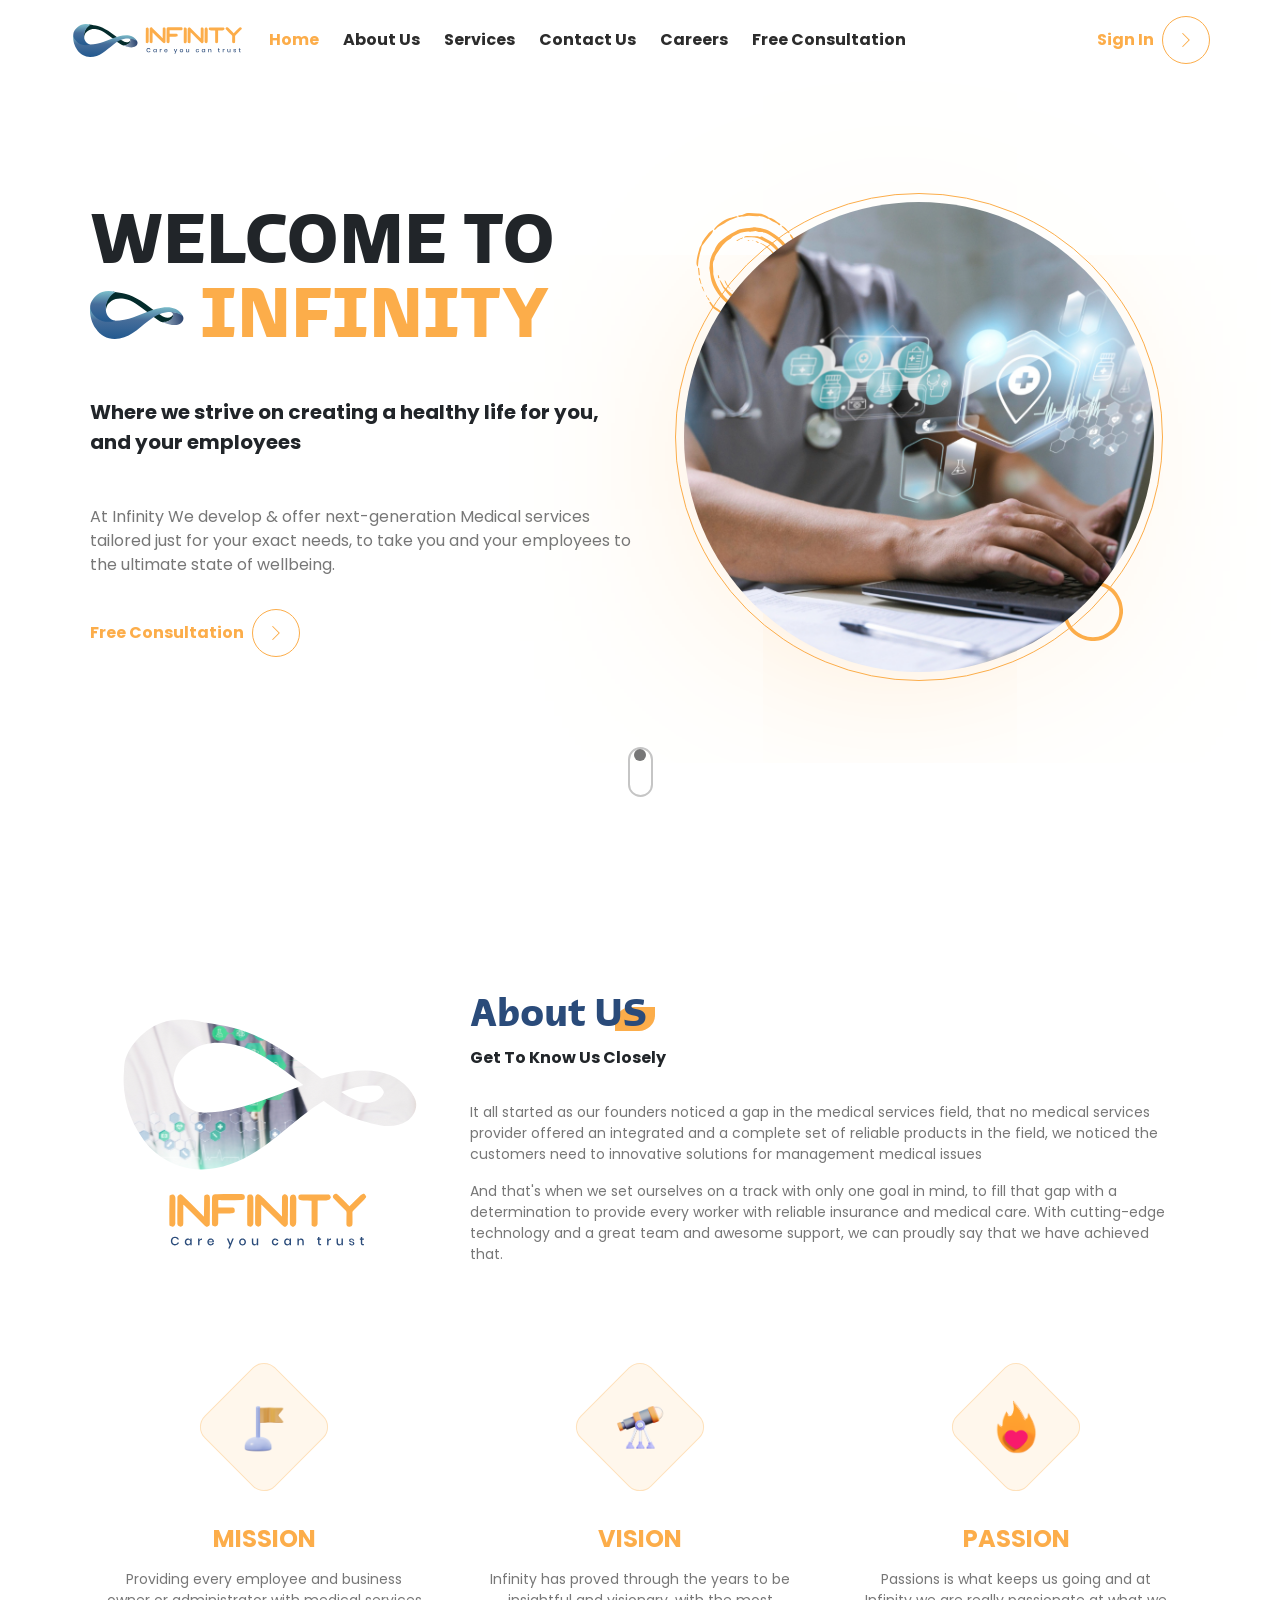
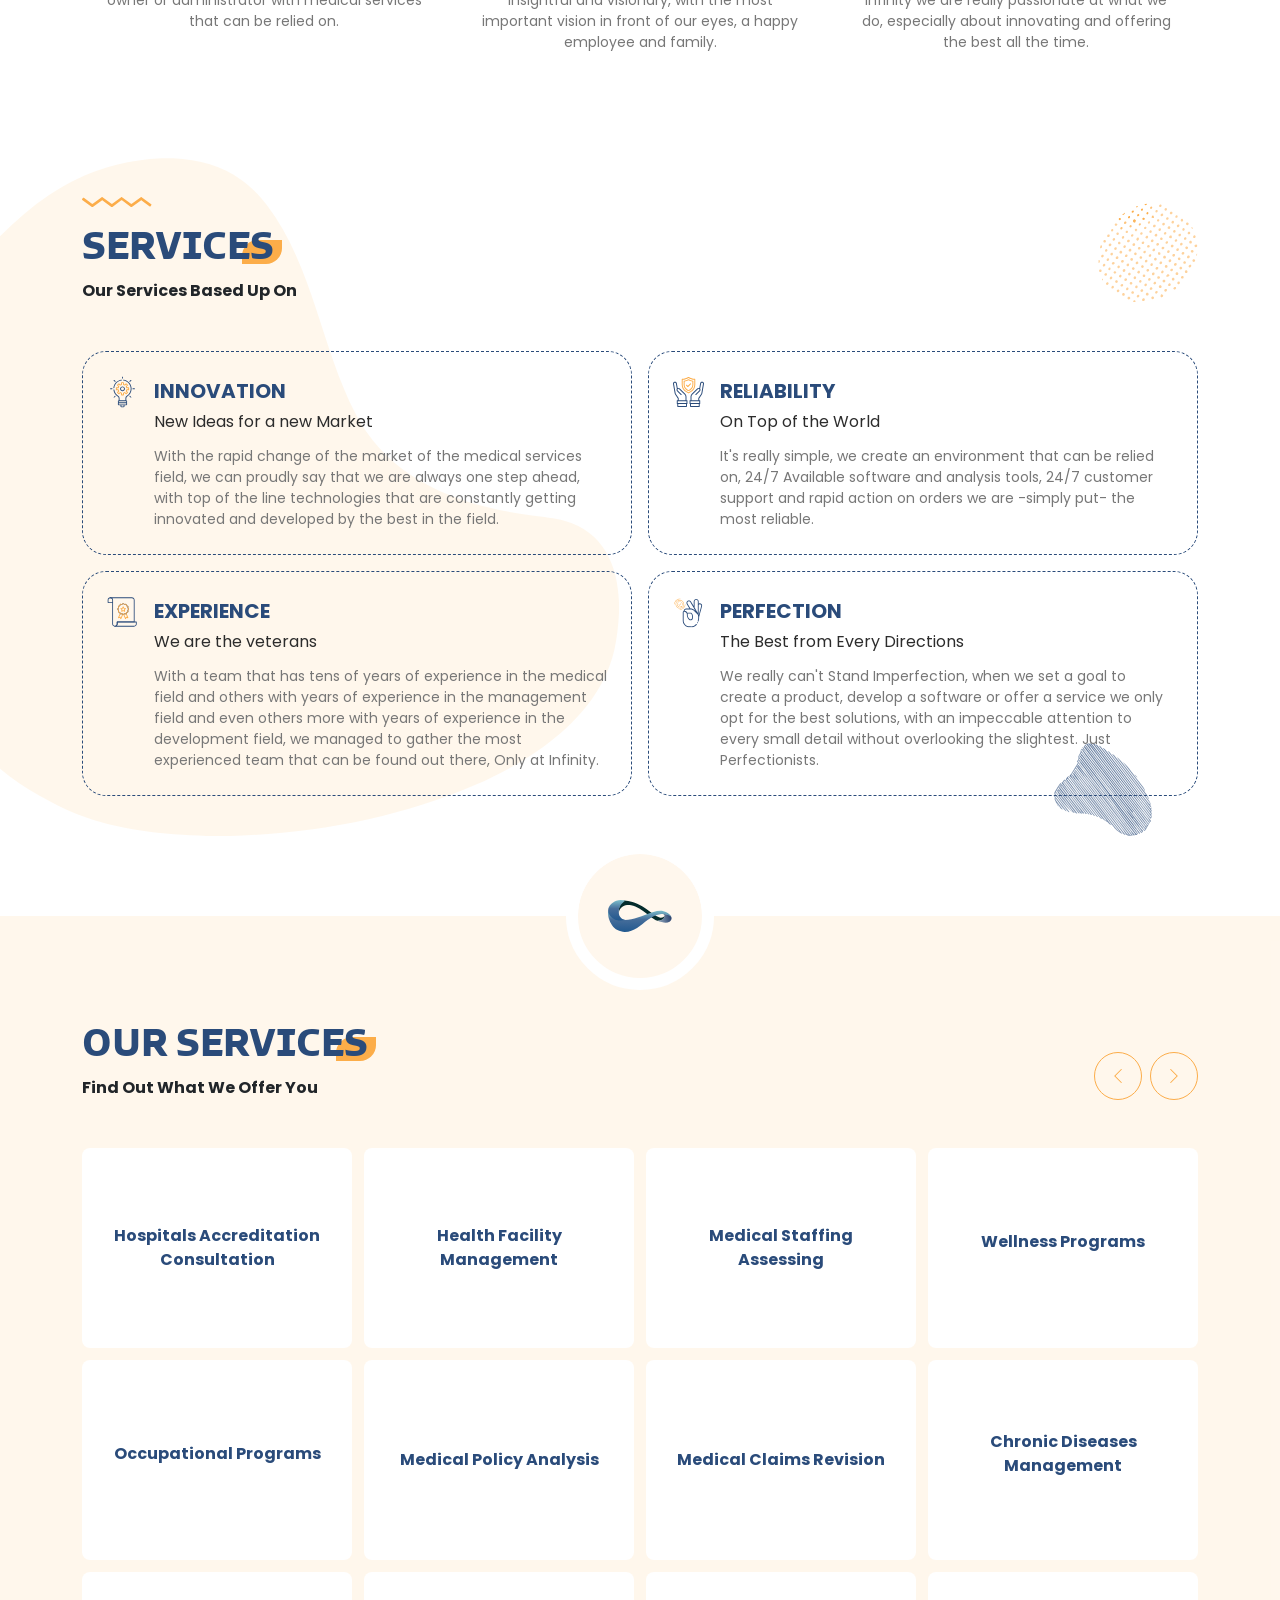
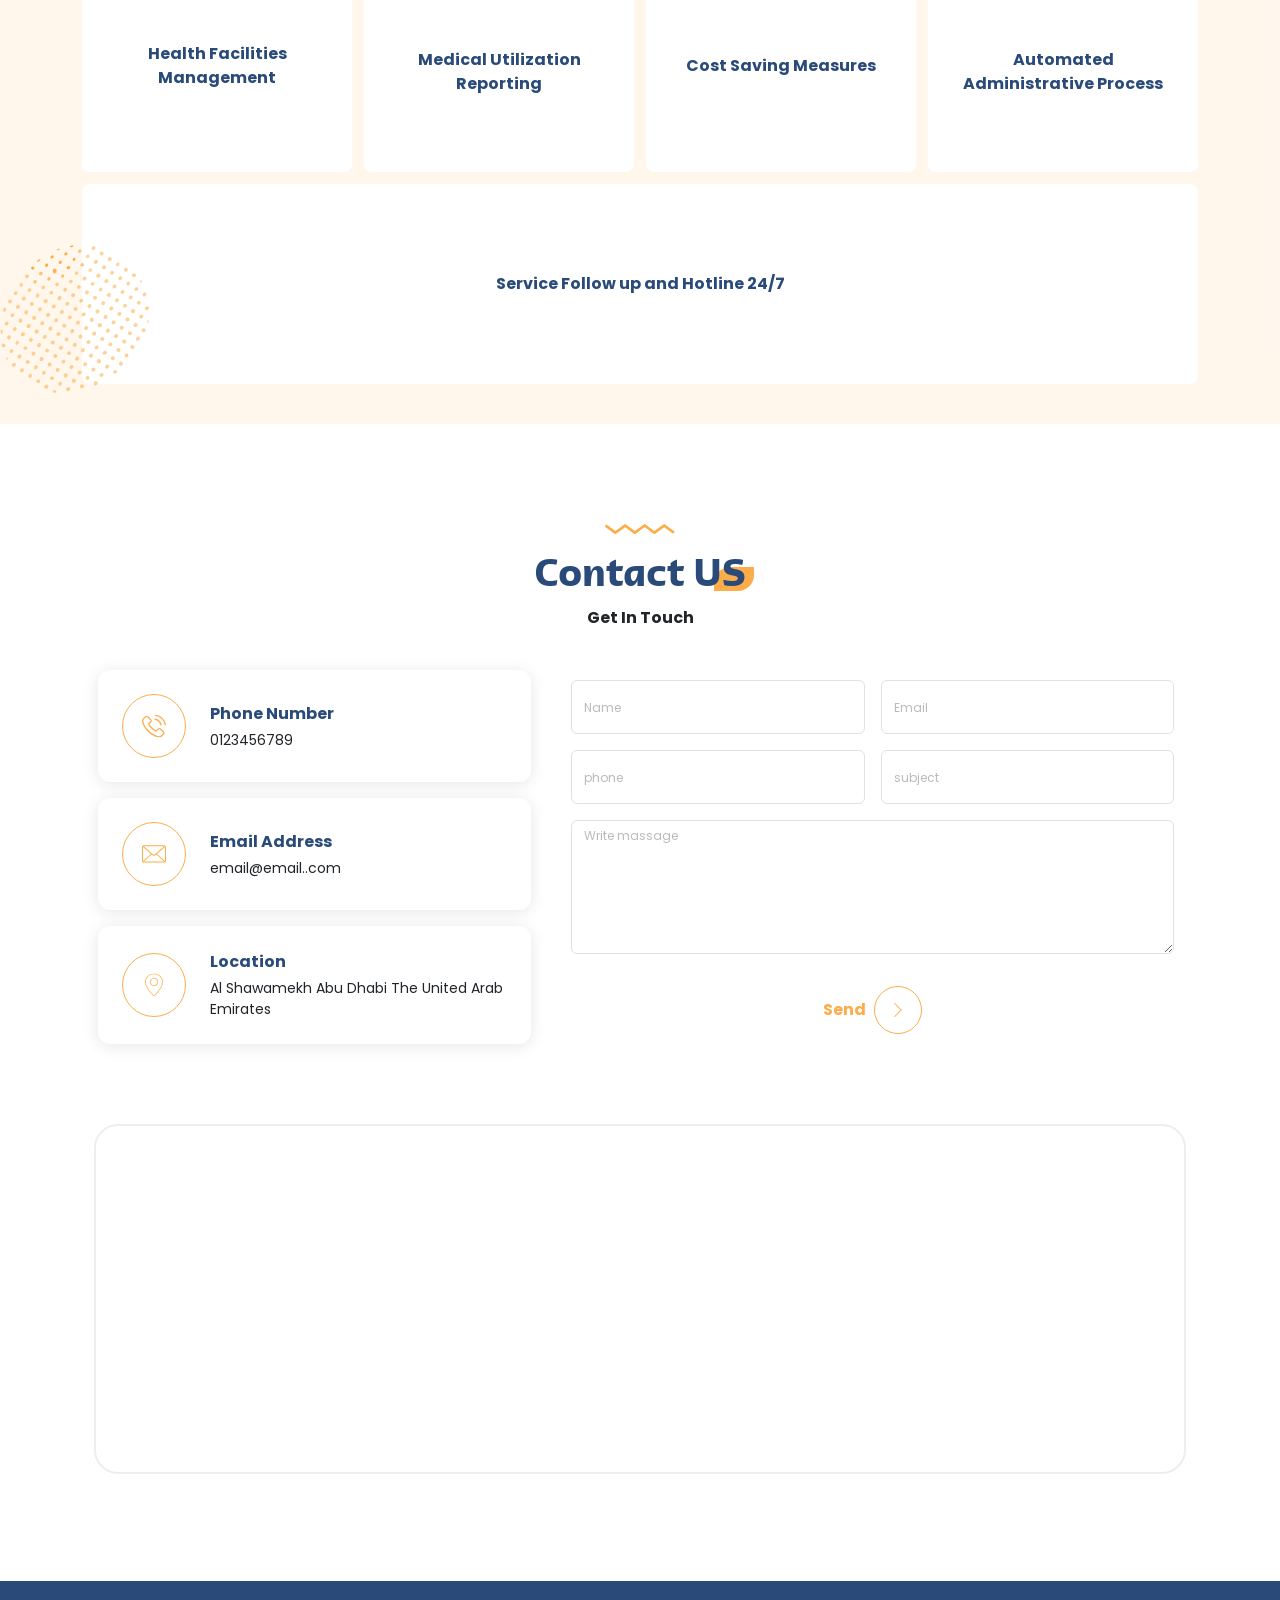
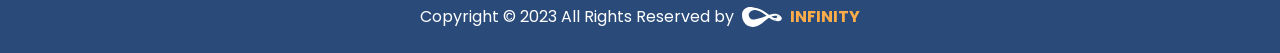
==== commit 18a49c99: "edit services" ====
--- a/index.html
+++ b/index.html
@@ -266,135 +266,105 @@
             </div>
           </div>
           <!-- slider -->
-          <div class="swiper serviceSlider">
-            <div class="swiper-wrapper">
-              <!-- swiper-slide -->
-              <div class="swiper-slide" data-aos="fade-up">
-                <div class="service">
-                  <h6> Hospitals Accreditation Consultation </h6>
-                  <p> Organization support to highlight strengths, confirm commitment to compliance, and drive
-                    continuous
-                    improvement </p>
-                </div>
-              </div>
-              <!-- swiper-slide -->
-              <div class="swiper-slide" data-aos="fade-up">
-                <div class="service">
-                  <h6> Health Facility Management </h6>
-                  <p> Providing facility-related support to the healthcare team through management, maintenance, and
-                    operations. </p>
-                </div>
-              </div>
-              <!-- swiper-slide -->
-              <div class="swiper-slide" data-aos="fade-up">
-                <div class="service">
-                  <h6> Medical Staffing Assessing </h6>
-                  <p> Doctors & Nurses job description received by the client will be monitored and managed by Infinity
-                  </p>
-                </div>
-              </div>
-              <!-- swiper-slide -->
-              <div class="swiper-slide" data-aos="fade-up">
-                <div class="service">
-                  <h6> Wellness Programs </h6>
-                  <ul>
-                    <li> Routine Medical Check up </li>
-                    <li> Pre employment Check up </li>
-                    <li> Prophylactic Preventive Programs </li>
-                    <li> Awareness Sessions </li>
-                  </ul>
-                </div>
-              </div>
-              <!-- swiper-slide -->
-              <div class="swiper-slide" data-aos="fade-up">
-                <div class="service">
-                  <h6> Occupational Programs </h6>
-                  <ul>
-                    <li>Check Up Program </li>
-                    <li>Ergonomics program </li>
-                    <li>Safety occupational programs </li>
-                  </ul>
-                </div>
-              </div>
-              <!-- swiper-slide -->
-              <div class="swiper-slide" data-aos="fade-up">
-                <div class="service">
-                  <h6> Medical Policy Analysis </h6>
-                  <p> Claims analysis for the past years compared to Loss Ratio and market inflation to facilitate the
-                    process of premium negotiation and provider selection </p>
-                </div>
-              </div>
-              <!-- swiper-slide -->
-              <div class="swiper-slide" data-aos="fade-up">
-                <div class="service">
-                  <h6> Medical Claims Revision </h6>
-                  <p> Medical department verifies eligibility, benefit coverage, proper authorization and all data
-                    required to process </p>
-                </div>
-              </div>
-              <!-- swiper-slide -->
-              <div class="swiper-slide" data-aos="fade-up">
-                <div class="service">
-                  <h6> Chronic Diseases Management </h6>
-                  <ul>
-                    <li>Chronic Disease Awareness </li>
-                    <li>Chronic Medication Management </li>
-                    <li>Second Medical Opinion </li>
-                    <li>Cost Reduction Plans </li>
-                    <li>Monthly Medical Tips </li>
-                  </ul>
-                </div>
-              </div>
-              <!-- swiper-slide -->
-              <div class="swiper-slide" data-aos="fade-up">
-                <div class="service">
-                  <h6> Health Facilities Management </h6>
-                  <ul>
-                    <li>Managing clinic data through medical software with multilevel access . </li>
-                    <li> Electronic data filing (Employee ID, diagnosis , referral , emergency treatment ,…..). </li>
-                  </ul>
-                </div>
-              </div>
-              <!-- swiper-slide -->
-              <div class="swiper-slide" data-aos="fade-up">
-                <div class="service">
-                  <h6> Medical Utilization Reporting </h6>
-                  <p> Automated Utilization Report ,Client will upload utilization excel at anytime , Automated software
-                    will generate the report based on clients needs and requests. </p>
-                </div>
-              </div>
-              <!-- swiper-slide -->
-              <div class="swiper-slide" data-aos="fade-up">
-                <div class="service">
-                  <h6> Cost Saving Measures </h6>
-                  <ul>
-                    <li> Monitor sick leave and correlate it with HR data to highlight the financial impact. </li>
-                    <li> Benchmark analysis will be designed based on client request </li>
-                  </ul>
-                </div>
-              </div>
-              <!-- swiper-slide -->
-              <div class="swiper-slide" data-aos="fade-up">
-                <div class="service">
-                  <h6> Automated Administrative Process </h6>
-                  <p> All the health facilities administrative process will be registered on the system </p>
-                </div>
-              </div>
-              <!-- swiper-slide -->
-              <div class="swiper-slide" data-aos="fade-up">
-                <div class="service">
-                  <h6> Service Follow up and Hotline 24/7 </h6>
-                  <p> Emergency Hotline , will receive requests ,complaints and any inquiries 24/7 . </p>
-                </div>
-              </div>
-            </div>
-            <!-- Pagination -->
-            <div class="serviceSliderPagination swiperPagination"></div>
-            <img class="shape4" src="img/icons/shape4.svg" alt="">
-
-          </div>
-        </div>
-      </section>
+          <div class=" allServices">
+            <!-- service -->
+            <div class="serviceTow">
+              <h6> Hospitals Accreditation Consultation </h6>
+              <p> Organization support to highlight strengths, confirm commitment to compliance, and drive
+                continuous
+                improvement </p>
+            </div>
+            <!-- service -->
+            <div class="serviceTow">
+              <h6> Health Facility Management </h6>
+              <p> Providing facility-related support to the healthcare team through management, maintenance, and
+                operations. </p>
+            </div>
+            <!-- service -->
+            <div class="serviceTow">
+              <h6> Medical Staffing Assessing </h6>
+              <p> Doctors & Nurses job description received by the client will be monitored and managed by Infinity
+              </p>
+            </div>
+            <!-- service -->
+            <div class="serviceTow">
+              <h6> Wellness Programs </h6>
+              <ul>
+                <li> Routine Medical Check up </li>
+                <li> Pre employment Check up </li>
+                <li> Prophylactic Preventive Programs </li>
+                <li> Awareness Sessions </li>
+              </ul>
+            </div>
+            <!-- service -->
+            <div class="serviceTow">
+              <h6> Occupational Programs </h6>
+              <ul>
+                <li>Check Up Program </li>
+                <li>Ergonomics program </li>
+                <li>Safety occupational programs </li>
+              </ul>
+            </div>
+            <!-- service -->
+            <div class="serviceTow">
+              <h6> Medical Policy Analysis </h6>
+              <p> Claims analysis for the past years compared to Loss Ratio and market inflation to facilitate the
+                process of premium negotiation and provider selection </p>
+            </div>
+            <!-- service -->
+            <div class="serviceTow">
+              <h6> Medical Claims Revision </h6>
+              <p> Medical department verifies eligibility, benefit coverage, proper authorization and all data
+                required to process </p>
+            </div>
+            <!-- service -->
+            <div class="serviceTow">
+              <h6> Chronic Diseases Management </h6>
+              <ul>
+                <li>Chronic Disease Awareness </li>
+                <li>Chronic Medication Management </li>
+                <li>Second Medical Opinion </li>
+                <li>Cost Reduction Plans </li>
+                <li>Monthly Medical Tips </li>
+              </ul>
+            </div>
+            <!-- service -->
+            <div class="serviceTow">
+              <h6> Health Facilities Management </h6>
+              <ul>
+                <li>Managing clinic data through medical software with multilevel access . </li>
+                <li> Electronic data filing (Employee ID, diagnosis , referral , emergency treatment ,…..). </li>
+              </ul>
+            </div>
+            <!-- service -->
+            <div class="serviceTow">
+              <h6> Medical Utilization Reporting </h6>
+              <p> Automated Utilization Report ,Client will upload utilization excel at anytime , Automated software
+                will generate the report based on clients needs and requests. </p>
+            </div>
+            <!-- service -->
+            <div class="serviceTow">
+              <h6> Cost Saving Measures </h6>
+              <ul>
+                <li> Monitor sick leave and correlate it with HR data to highlight the financial impact. </li>
+                <li> Benchmark analysis will be designed based on client request </li>
+              </ul>
+            </div>
+            <!-- service -->
+            <div class="serviceTow">
+              <h6> Automated Administrative Process </h6>
+              <p> All the health facilities administrative process will be registered on the system </p>
+            </div>
+            <!-- service -->
+            <div class="serviceTow">
+              <h6> Service Follow up and Hotline 24/7 </h6>
+              <p> Emergency Hotline , will receive requests ,complaints and any inquiries 24/7 . </p>
+            </div>
+          </div>
+          <img class="shape4" src="img/icons/shape4.svg" alt="">
+        </div>
+    </div>
+    </section>
     </div>
     <!-- contact -->
     <section id="contact" class="section contact">
@@ -474,7 +444,6 @@
             </form>
           </div>
           <div class="col-12">
-
             <!-- map -->
             <iframe class="map"
               src="https://www.google.com/maps/embed?pb=!1m16!1m12!1m3!1d7270.660014350186!2d54.65871692103446!3d24.3349945972612!2m3!1f0!2f0!3f0!3m2!1i1024!2i768!4f13.1!2m1!1z2KfZhNmF2LfYp9i52YU!5e0!3m2!1sar!2seg!4v1690204188716!5m2!1sar!2seg"
@@ -489,7 +458,6 @@
   <!--(((((((((((((((((((((((()))))))))))))))))))))))-->
   <!-- ================ Footer ================= -->
   <footer>
-
     <div class="container">
       <p> Copyright © 2023 All Rights Reserved by </p>
       <img src="img/fav.svg" alt="">
--- a/css/style.css
+++ b/css/style.css
@@ -1270,6 +1270,75 @@
      object-fit: contain;
   animation: rotateAnimation 8s linear infinite;
 }
+.ourServices .allServices {
+  display: flex;
+  flex-wrap: wrap;
+  gap: 12px;
+}
+.ourServices .allServices .serviceTow {
+  flex: 1;
+  min-width: 250px;
+  min-height: 200px;
+  background-color: var(--whiteColor);
+  padding: 24px;
+  border-radius: 8px;
+  display: flex;
+  justify-content: center;
+  align-items: center;
+  text-align: center;
+  position: relative;
+  transition: var(--transition);
+  flex-direction: column;
+  overflow: hidden;
+  gap: 12px;
+}
+.ourServices .allServices .serviceTow h6 {
+  font-family: "PoppinsBold", Sans-serif;
+  color: var(--secondColor);
+}
+.ourServices .allServices .serviceTow ul li,
+.ourServices .allServices .serviceTow p {
+  transition: var(--transition);
+  position: absolute;
+  top: 0;
+  left: 0;
+  width: 100%;
+  height: 100%;
+  padding: 24px;
+  display: flex;
+  justify-content: center;
+  align-items: center;
+  text-align: center;
+  font-size: 14px;
+  z-index: 2;
+  color: var(--whiteColor);
+  opacity: 0;
+  visibility: hidden;
+  transform: translateY(100%);
+}
+.ourServices .allServices .serviceTow ul li::before,
+.ourServices .allServices .serviceTow p::before {
+  content: "";
+  width: 100%;
+  height: 100%;
+  border-radius: 12px;
+  background-color: var(--secondColor);
+  position: absolute;
+  left: 0;
+  top: 0;
+  display: block;
+  z-index: -1;
+  color: w;
+}
+.ourServices .allServices .serviceTow ul {
+  margin: 0;
+}
+.ourServices .allServices .serviceTow:hover ul li,
+.ourServices .allServices .serviceTow:hover p {
+  opacity: 1;
+  visibility: visible;
+  transform: translateY(0%);
+}
 
 .contact {
   padding: 100px 0;
@@ -1357,7 +1426,7 @@
   flex-wrap: wrap;
   gap: 8px;
   justify-content: center;
-  padding: 24px;
+  padding: 24px 28px;
   text-align: center;
 }
 footer .container img {
@@ -1369,6 +1438,7 @@
 footer .container h6 {
   font-family: "PoppinsBold", Sans-serif;
   color: var(--mainColor);
+  font-size: 16px;
 }
 
 .panner {
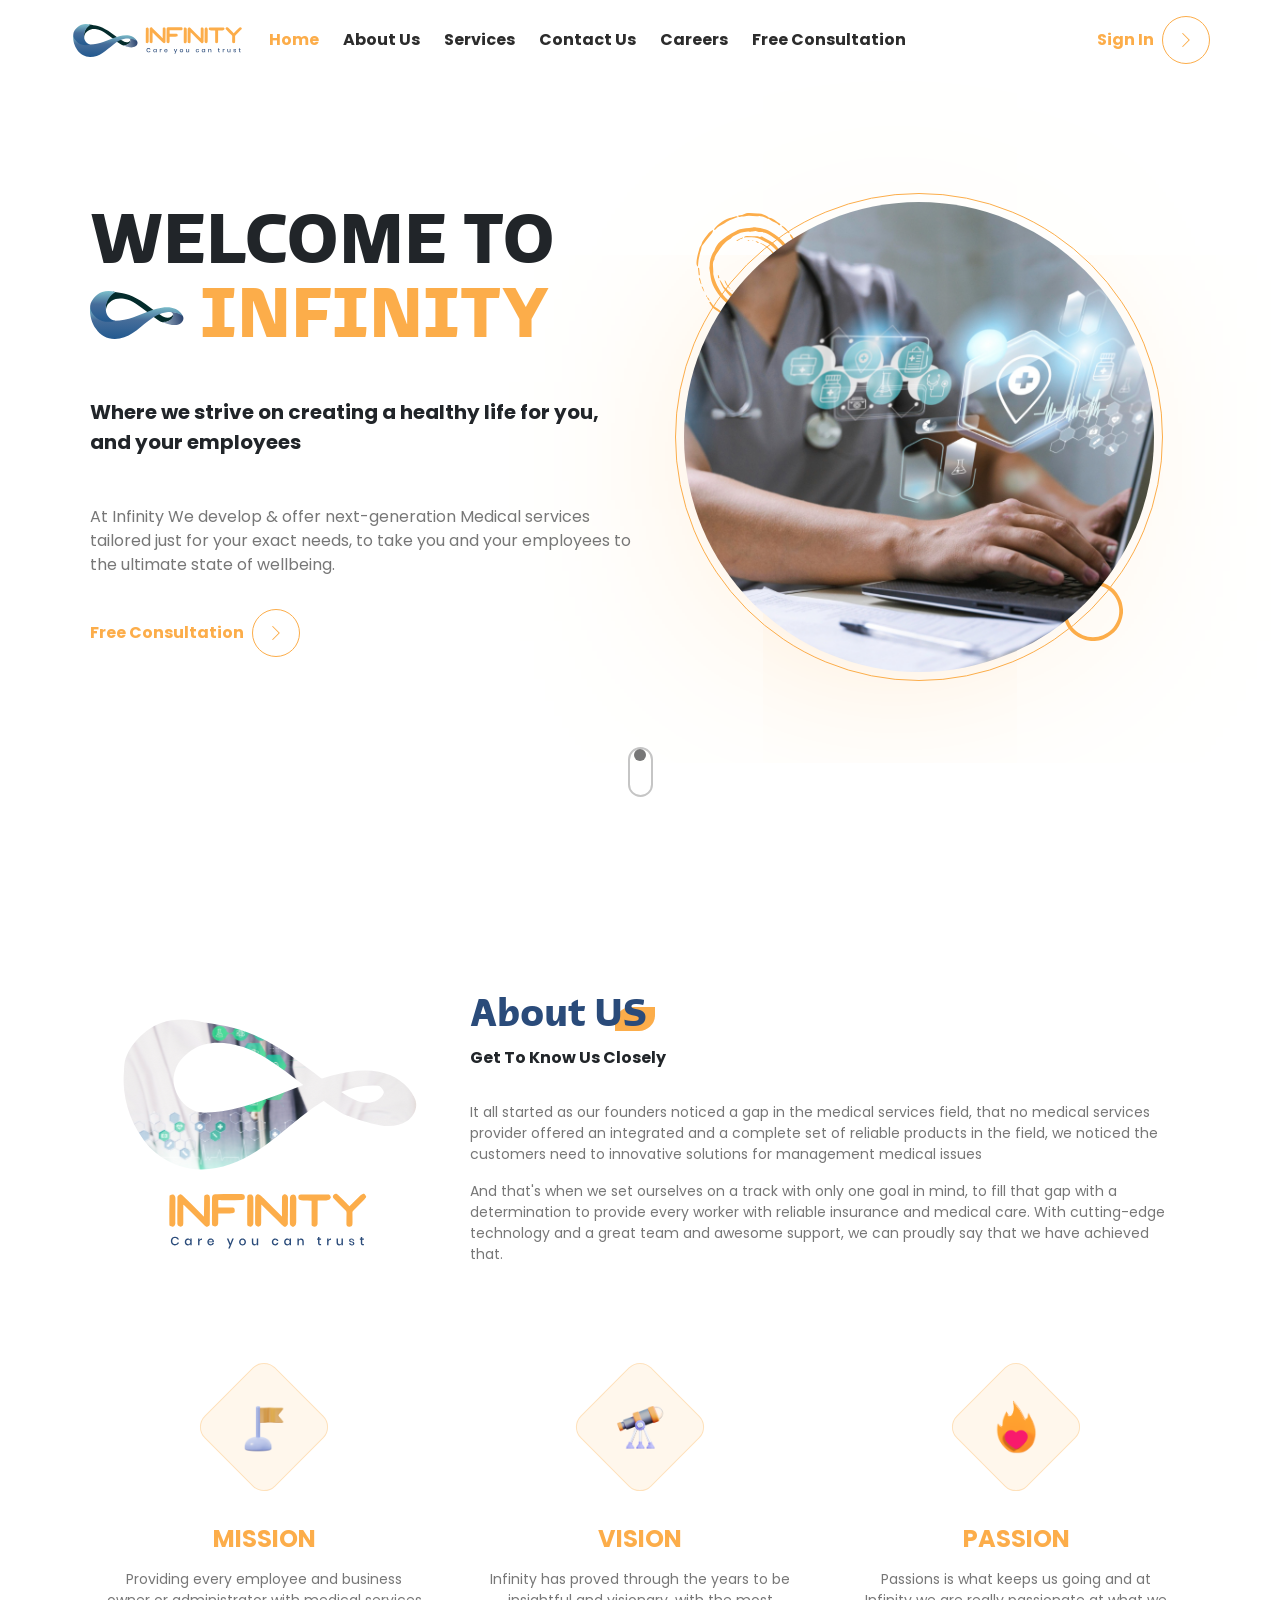
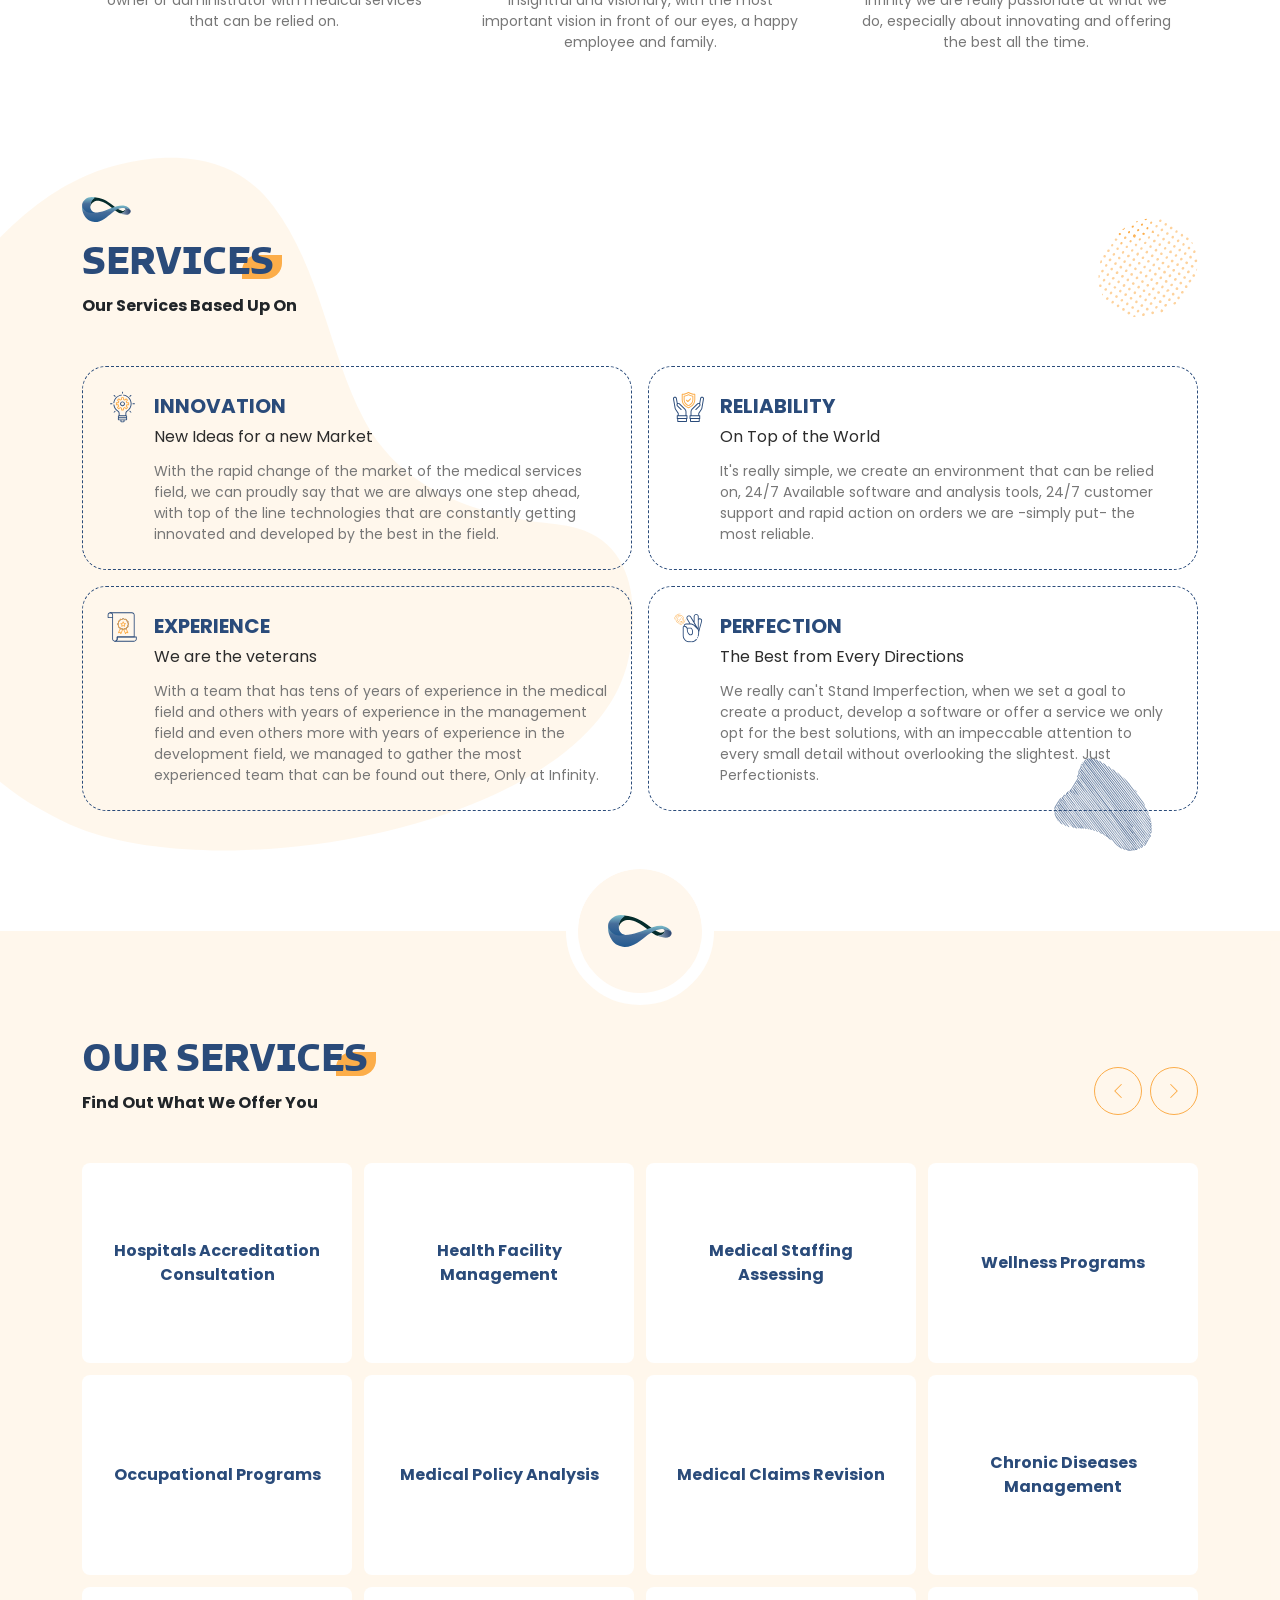
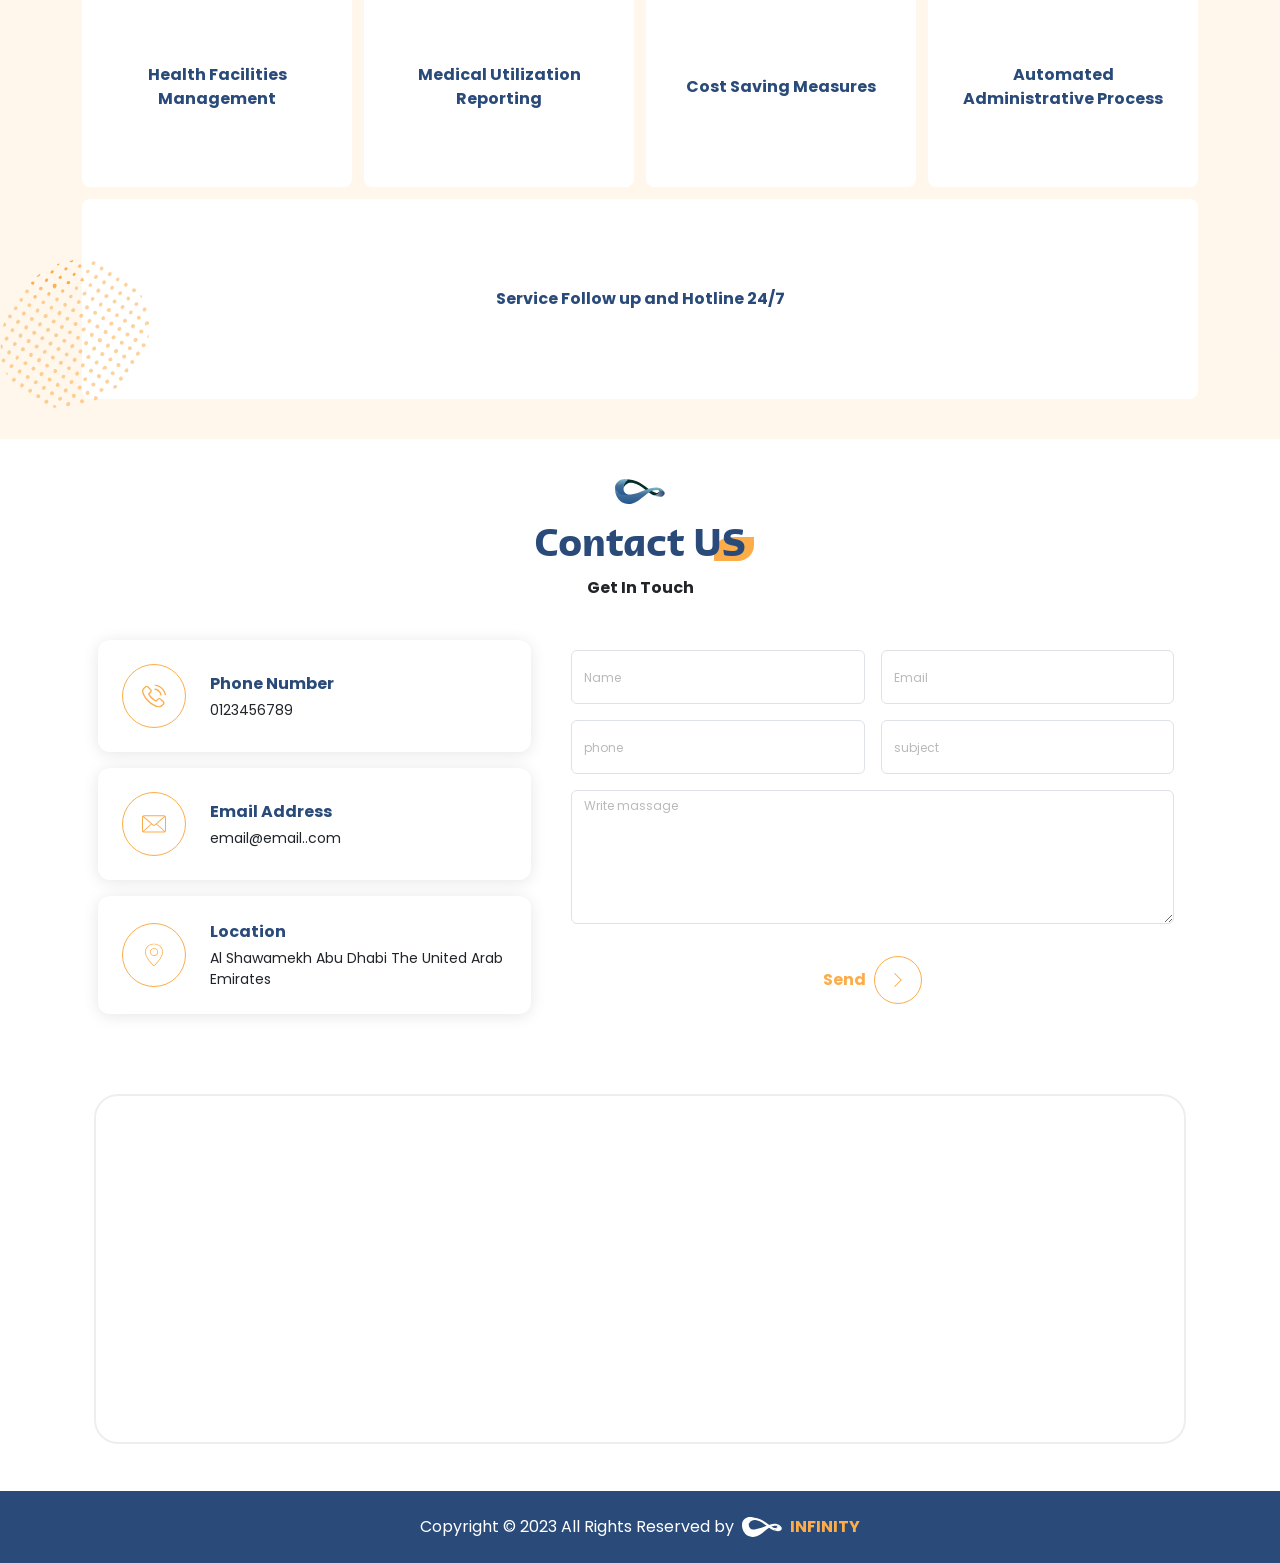
==== commit 13929daf: "edit services" ====
--- a/index.html
+++ b/index.html
@@ -182,7 +182,7 @@
         <div class="container">
           <!-- head -->
           <div class="head">
-            <img class="shape3" src="img/icons/shape3.svg" alt="">
+            <img class="shape3" src="img/fav.svg" alt="">
             <h1 class="title" data-aos="fade-up">SERVICES </h1>
             <p class="titleDes" data-aos="fade-up"> Our Services based up on </p>
             <img class="shape4" src="img/icons/shape4.svg" alt="">
@@ -371,7 +371,7 @@
       <div class="container">
         <!-- head -->
         <div class="head">
-          <img class="shape3" src="img/icons/shape3.svg" alt="">
+          <img class="shape3" src="img/fav.svg" alt="">
           <h1 class="title" data-aos="fade-up"> Contact US </h1>
           <p class="titleDes" data-aos="fade-up"> Get in touch </p>
         </div>
--- a/css/style.css
+++ b/css/style.css
@@ -995,7 +995,7 @@
   position: relative;
 }
 .services .head .shape3 {
-  height: 10px;
+  height: 25px;
   width: -moz-fit-content;
   width: fit-content;
   animation: slideSide 5s linear infinite;
@@ -1296,7 +1296,7 @@
   font-family: "PoppinsBold", Sans-serif;
   color: var(--secondColor);
 }
-.ourServices .allServices .serviceTow ul li,
+.ourServices .allServices .serviceTow ul,
 .ourServices .allServices .serviceTow p {
   transition: var(--transition);
   position: absolute;
@@ -1312,11 +1312,13 @@
   font-size: 14px;
   z-index: 2;
   color: var(--whiteColor);
+  flex-direction: column;
   opacity: 0;
   visibility: hidden;
   transform: translateY(100%);
-}
-.ourServices .allServices .serviceTow ul li::before,
+  list-style: none;
+}
+.ourServices .allServices .serviceTow ul::before,
 .ourServices .allServices .serviceTow p::before {
   content: "";
   width: 100%;
@@ -1333,7 +1335,7 @@
 .ourServices .allServices .serviceTow ul {
   margin: 0;
 }
-.ourServices .allServices .serviceTow:hover ul li,
+.ourServices .allServices .serviceTow:hover ul,
 .ourServices .allServices .serviceTow:hover p {
   opacity: 1;
   visibility: visible;
@@ -1341,7 +1343,7 @@
 }
 
 .contact {
-  padding: 100px 0;
+  padding: 40px 0;
 }
 .contact .head {
   display: flex;
@@ -1350,7 +1352,7 @@
   margin-bottom: 24px;
 }
 .contact .shape3 {
-  height: 10px;
+  height: 25px;
   width: -moz-fit-content;
   width: fit-content;
   animation: slideSide 5s linear infinite;
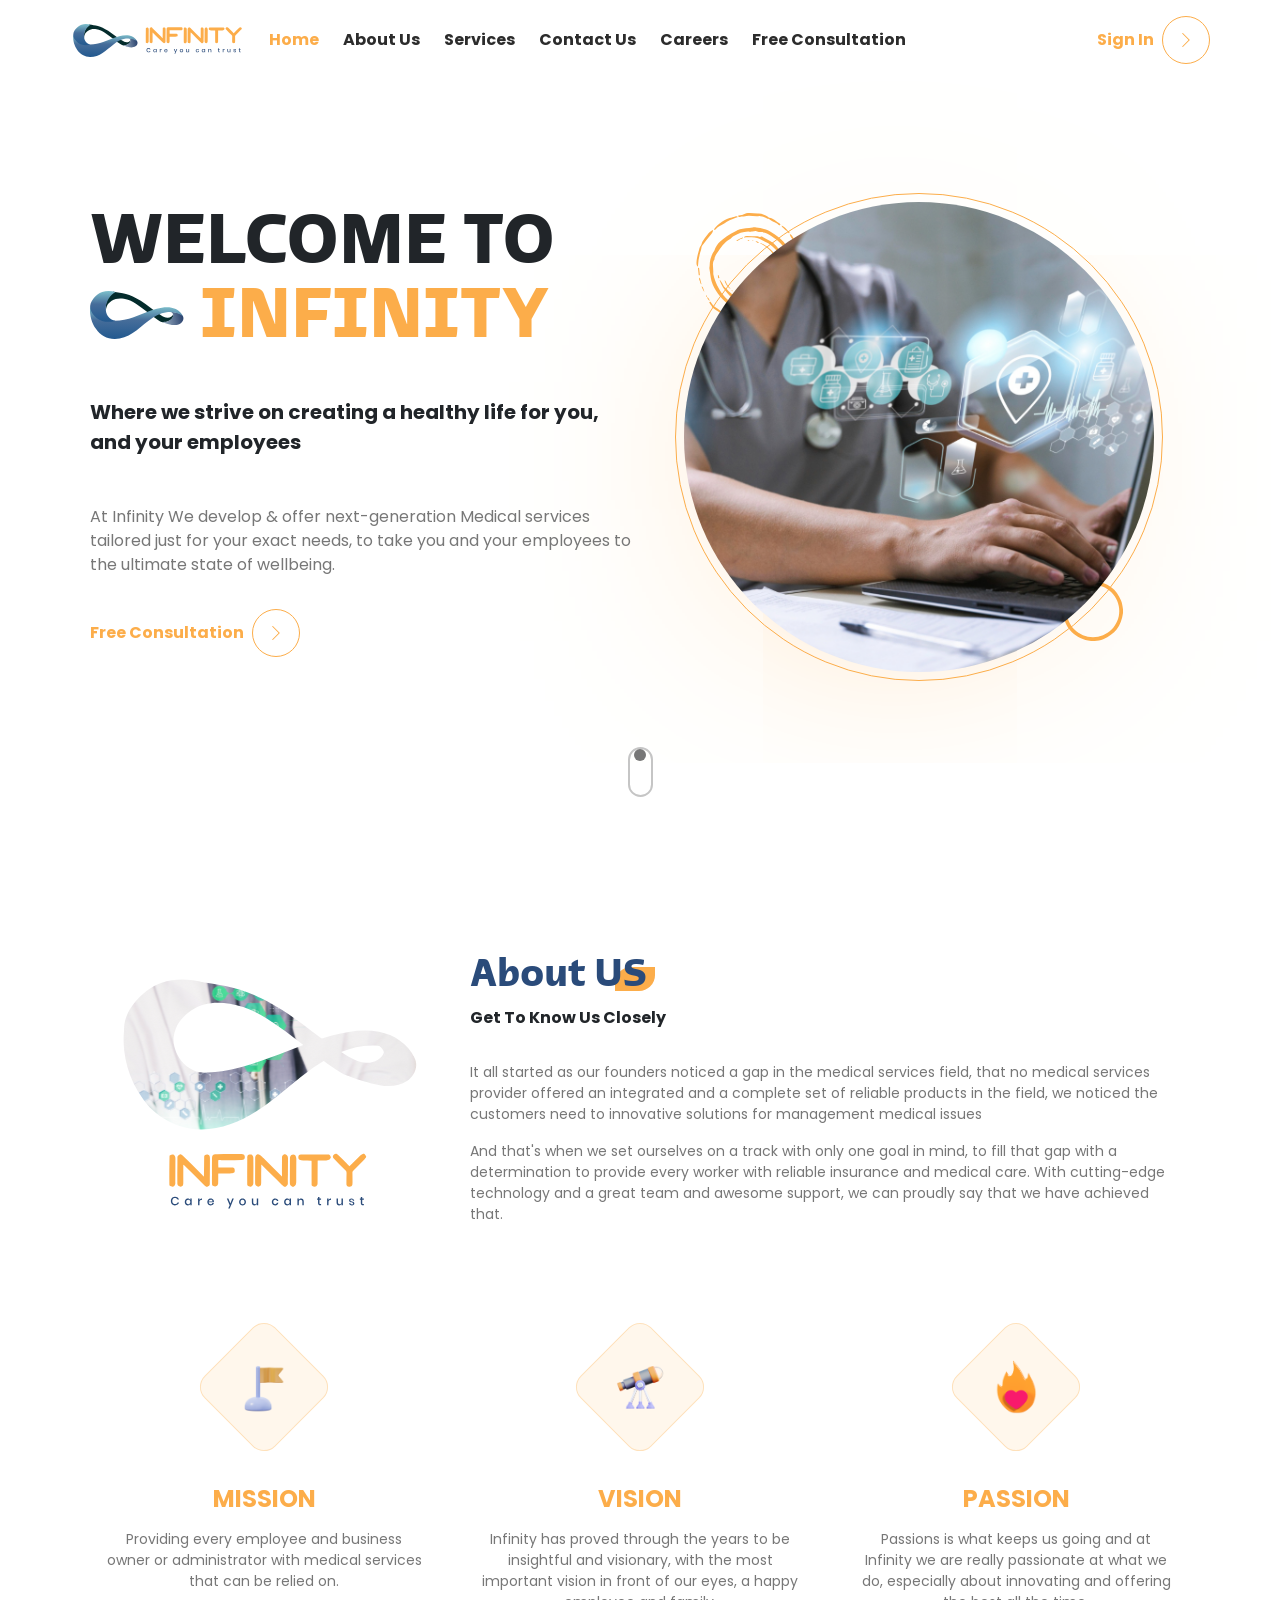
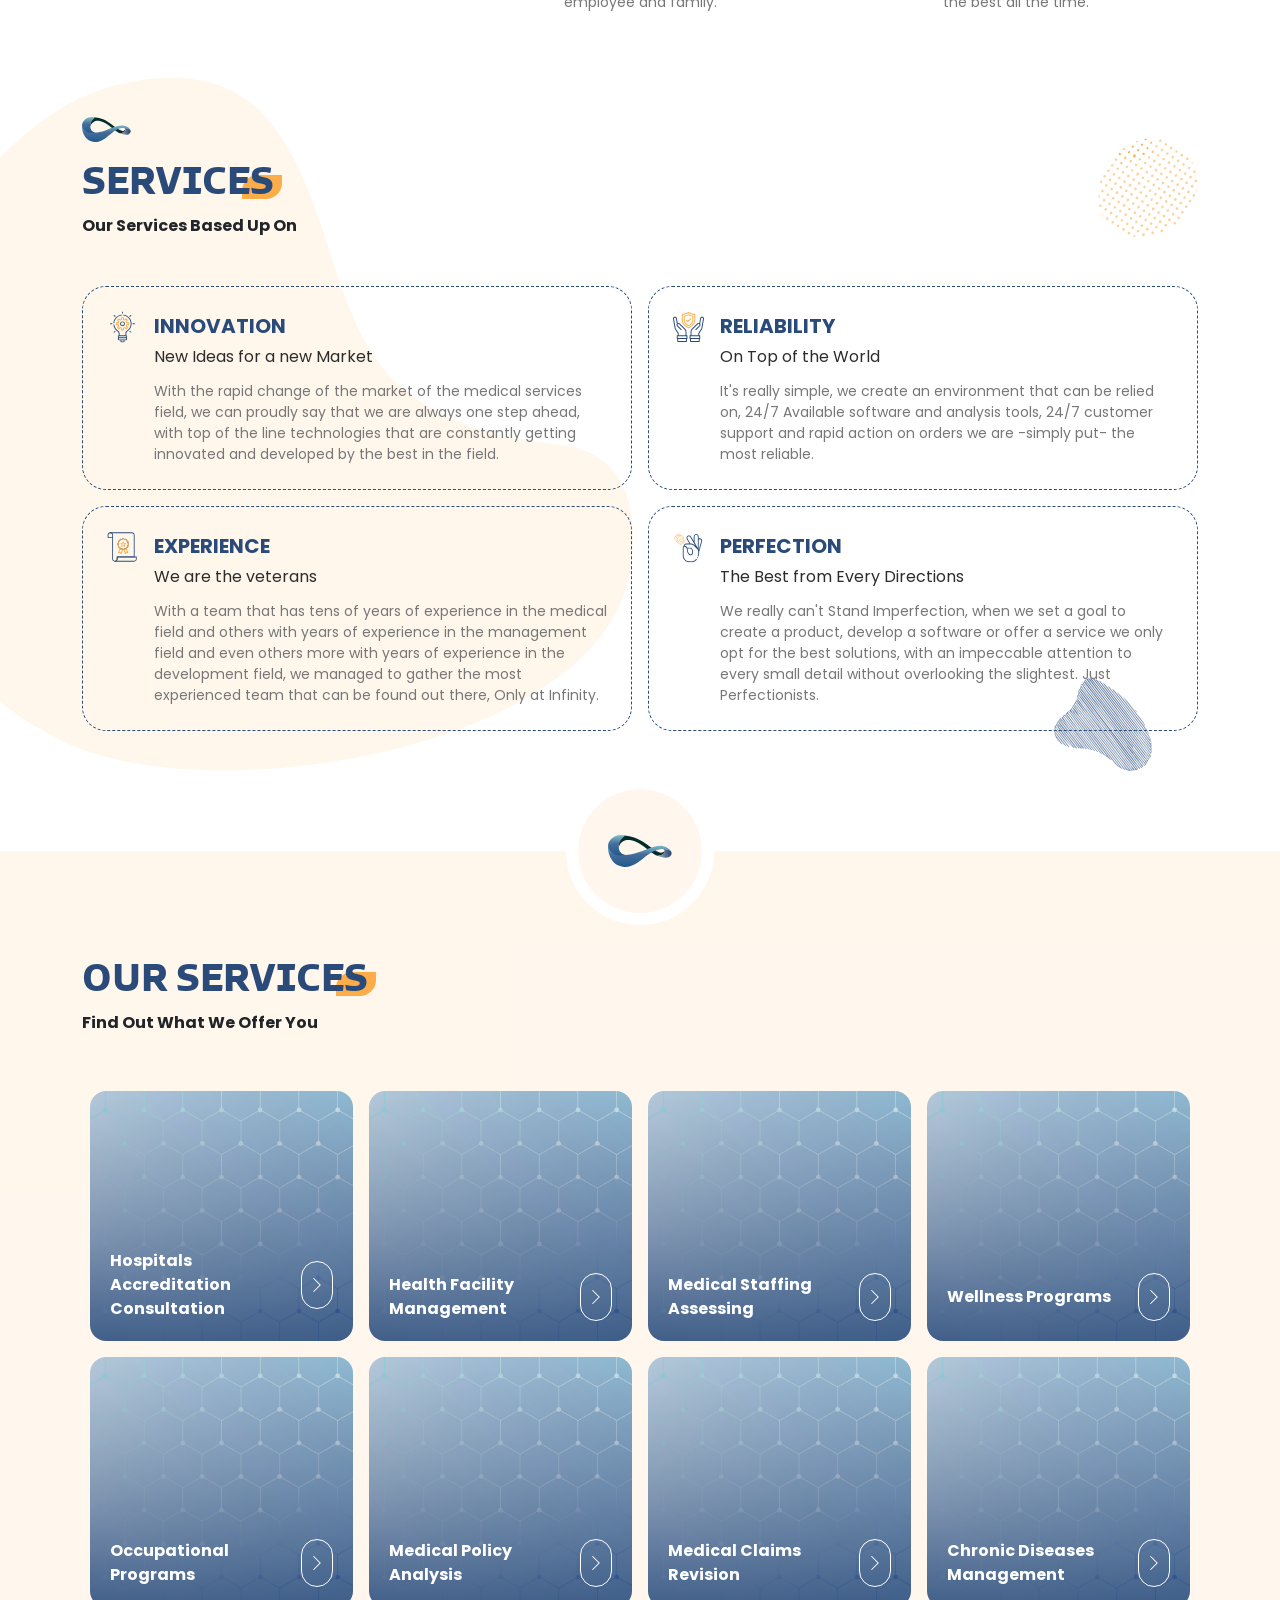
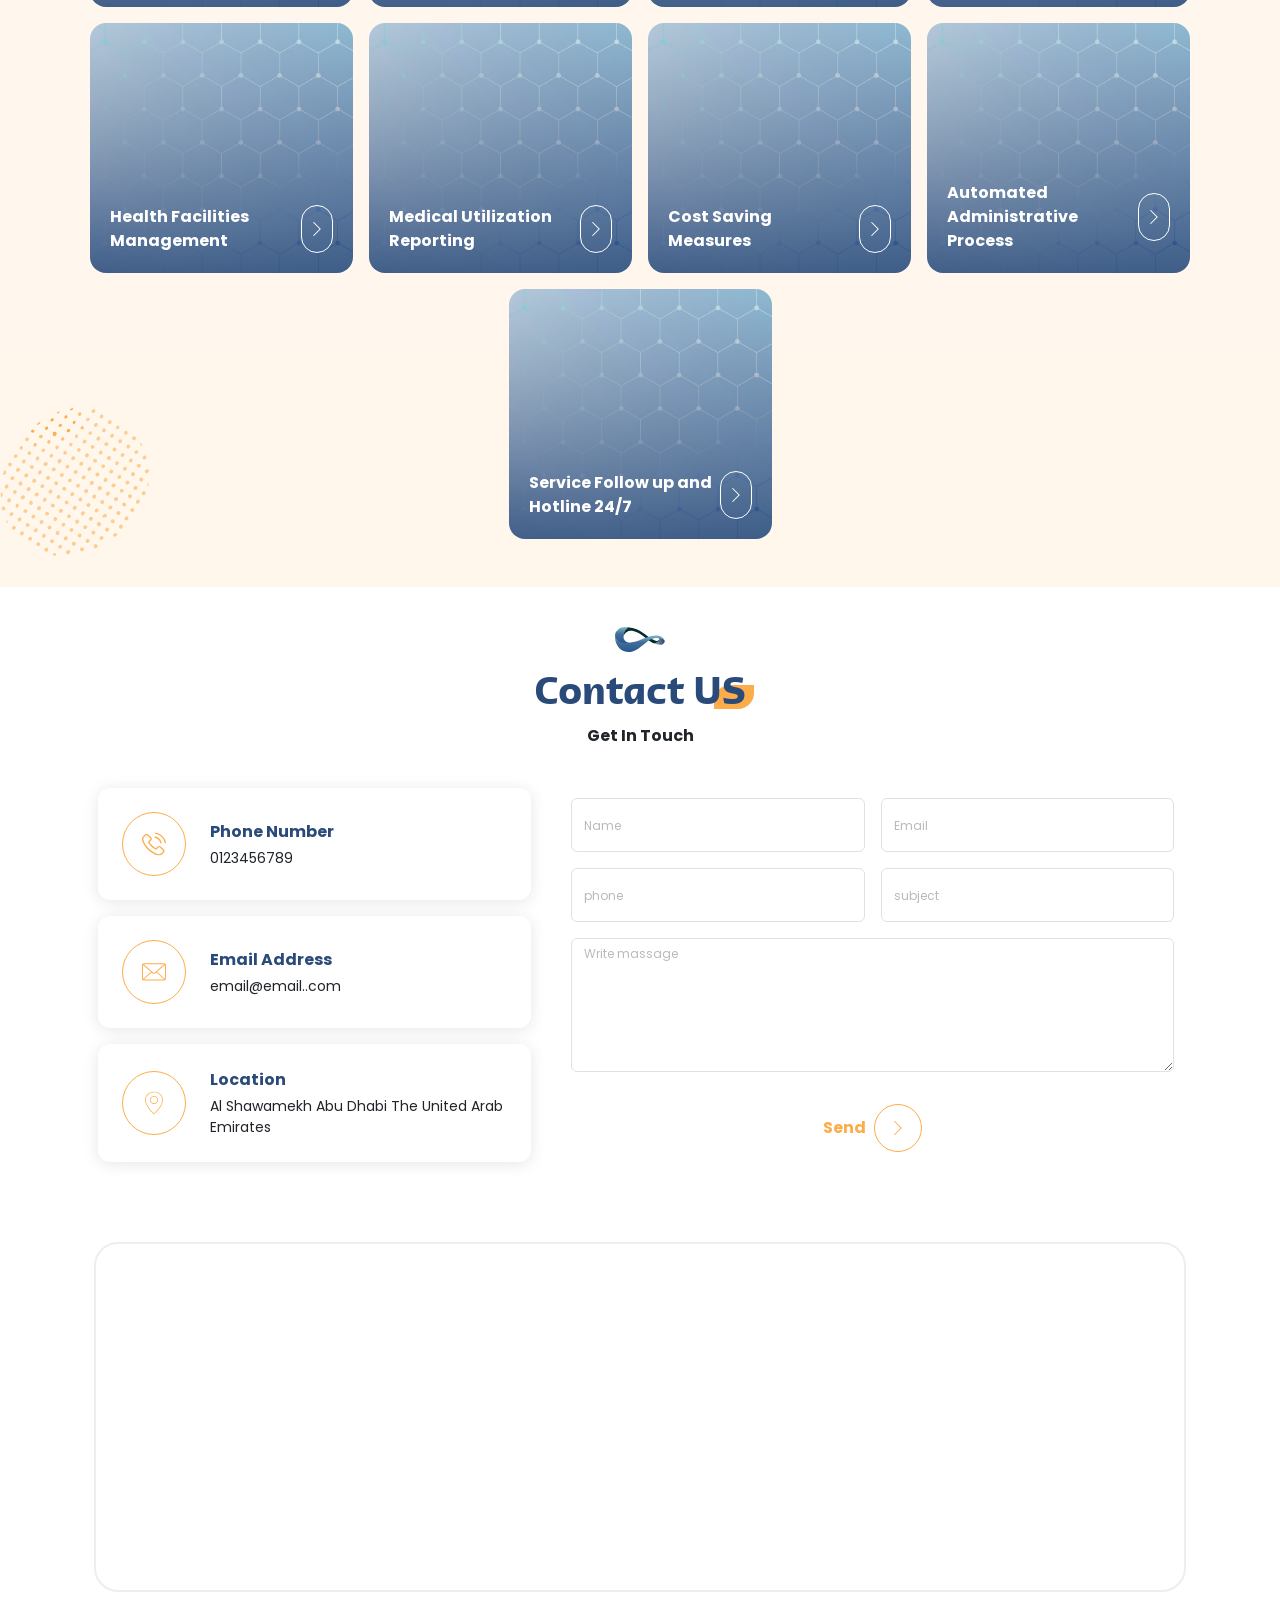
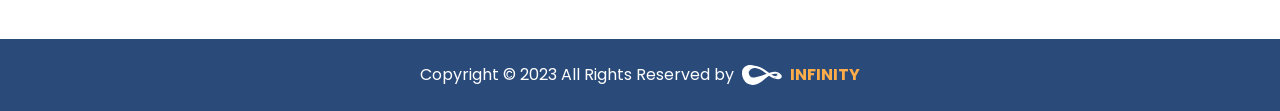
==== commit cc989ade: "card" ====
--- a/index.html
+++ b/index.html
@@ -259,112 +259,318 @@
               <h1 class="title" data-aos="fade-up"> OUR SERVICES </h1>
               <p class="titleDes" data-aos="fade-up"> Find out what we offer you </p>
             </div>
-            <!-- arrows -->
-            <div class="swiperControl">
-              <div class="serviceSliderPrev serviceSliderBtn"> <img src="img/icons/arrow.svg" alt=""> </div>
-              <div class="serviceSliderNext serviceSliderBtn"> <img src="img/icons/arrow.svg" alt=""> </div>
-            </div>
-          </div>
-          <!-- slider -->
-          <div class=" allServices">
-            <!-- service -->
-            <div class="serviceTow">
-              <h6> Hospitals Accreditation Consultation </h6>
-              <p> Organization support to highlight strengths, confirm commitment to compliance, and drive
-                continuous
-                improvement </p>
-            </div>
-            <!-- service -->
-            <div class="serviceTow">
-              <h6> Health Facility Management </h6>
-              <p> Providing facility-related support to the healthcare team through management, maintenance, and
-                operations. </p>
-            </div>
-            <!-- service -->
-            <div class="serviceTow">
-              <h6> Medical Staffing Assessing </h6>
-              <p> Doctors & Nurses job description received by the client will be monitored and managed by Infinity
-              </p>
-            </div>
-            <!-- service -->
-            <div class="serviceTow">
-              <h6> Wellness Programs </h6>
-              <ul>
-                <li> Routine Medical Check up </li>
-                <li> Pre employment Check up </li>
-                <li> Prophylactic Preventive Programs </li>
-                <li> Awareness Sessions </li>
-              </ul>
-            </div>
-            <!-- service -->
-            <div class="serviceTow">
-              <h6> Occupational Programs </h6>
-              <ul>
-                <li>Check Up Program </li>
-                <li>Ergonomics program </li>
-                <li>Safety occupational programs </li>
-              </ul>
-            </div>
-            <!-- service -->
-            <div class="serviceTow">
-              <h6> Medical Policy Analysis </h6>
-              <p> Claims analysis for the past years compared to Loss Ratio and market inflation to facilitate the
-                process of premium negotiation and provider selection </p>
-            </div>
-            <!-- service -->
-            <div class="serviceTow">
-              <h6> Medical Claims Revision </h6>
-              <p> Medical department verifies eligibility, benefit coverage, proper authorization and all data
-                required to process </p>
-            </div>
-            <!-- service -->
-            <div class="serviceTow">
-              <h6> Chronic Diseases Management </h6>
-              <ul>
-                <li>Chronic Disease Awareness </li>
-                <li>Chronic Medication Management </li>
-                <li>Second Medical Opinion </li>
-                <li>Cost Reduction Plans </li>
-                <li>Monthly Medical Tips </li>
-              </ul>
-            </div>
-            <!-- service -->
-            <div class="serviceTow">
-              <h6> Health Facilities Management </h6>
-              <ul>
-                <li>Managing clinic data through medical software with multilevel access . </li>
-                <li> Electronic data filing (Employee ID, diagnosis , referral , emergency treatment ,…..). </li>
-              </ul>
-            </div>
-            <!-- service -->
-            <div class="serviceTow">
-              <h6> Medical Utilization Reporting </h6>
-              <p> Automated Utilization Report ,Client will upload utilization excel at anytime , Automated software
-                will generate the report based on clients needs and requests. </p>
-            </div>
-            <!-- service -->
-            <div class="serviceTow">
-              <h6> Cost Saving Measures </h6>
-              <ul>
-                <li> Monitor sick leave and correlate it with HR data to highlight the financial impact. </li>
-                <li> Benchmark analysis will be designed based on client request </li>
-              </ul>
-            </div>
-            <!-- service -->
-            <div class="serviceTow">
-              <h6> Automated Administrative Process </h6>
-              <p> All the health facilities administrative process will be registered on the system </p>
-            </div>
-            <!-- service -->
-            <div class="serviceTow">
-              <h6> Service Follow up and Hotline 24/7 </h6>
-              <p> Emergency Hotline , will receive requests ,complaints and any inquiries 24/7 . </p>
-            </div>
-          </div>
+          </div>
+          <!--  -->
+          <div class="row justify-content-center">
+            <!-- service -->
+            <div class="col-sm-6 col-md-4 col-lg-3 p-2">
+              <div class="flipCard" data-aos="zoom-in-up">
+                <div class="cardFront"
+                  style="background: linear-gradient(to top, #2a4b7ade, #2a4b7a1a), url(img/serviceBG2.jpg);">
+                  <div class="content">
+                    <h6>
+                      Hospitals Accreditation Consultation
+                    </h6>
+                    <a href="#!" class="arrow">
+                      <img src="img/icons/arrow.svg" alt="">
+                    </a>
+                  </div>
+                </div>
+                <div class="cardBack">
+                  <div class="content">
+                    <h6> Hospitals Accreditation Consultation </h6>
+                    <p>
+                      Organization support to highlight strengths, confirm commitment to compliance, and drive
+                      continuous
+                      improvement
+                    </p>
+                  </div>
+                </div>
+              </div>
+            </div>
+            <!-- service -->
+            <div class="col-sm-6 col-md-4 col-lg-3 p-2">
+              <div class="flipCard" data-aos="zoom-in-up">
+                <div class="cardFront"
+                  style="background: linear-gradient(to top, #2a4b7ade, #2a4b7a1a), url(img/serviceBG2.jpg);">
+                  <div class="content">
+                    <h6>
+                      Health Facility Management
+                    </h6>
+                    <a href="#!" class="arrow">
+                      <img src="img/icons/arrow.svg" alt="">
+                    </a>
+                  </div>
+                </div>
+                <div class="cardBack">
+                  <div class="content">
+                    <h6> Health Facility Management </h6>
+                    <p>
+                      Providing facility-related support to the healthcare team through management, maintenance, and
+                      operations.
+                    </p>
+                  </div>
+                </div>
+              </div>
+            </div>
+            <!-- service -->
+            <div class="col-sm-6 col-md-4 col-lg-3 p-2">
+              <div class="flipCard" data-aos="zoom-in-up">
+                <div class="cardFront"
+                  style="background: linear-gradient(to top, #2a4b7ade, #2a4b7a1a), url(img/serviceBG2.jpg);">
+                  <div class="content">
+                    <h6>
+                      Medical Staffing Assessing
+                    </h6>
+                    <a href="#!" class="arrow">
+                      <img src="img/icons/arrow.svg" alt="">
+                    </a>
+                  </div>
+                </div>
+                <div class="cardBack">
+                  <div class="content">
+                    <h6> Medical Staffing Assessing </h6>
+                    <p>
+                      Doctors & Nurses job description received by the client will be monitored and managed by Infinity
+                    </p>
+                  </div>
+                </div>
+              </div>
+            </div>
+            <!-- service -->
+            <div class="col-sm-6 col-md-4 col-lg-3 p-2">
+              <div class="flipCard" data-aos="zoom-in-up">
+                <div class="cardFront"
+                  style="background: linear-gradient(to top, #2a4b7ade, #2a4b7a1a), url(img/serviceBG2.jpg);">
+                  <div class="content">
+                    <h6>
+                      Wellness Programs
+                    </h6>
+                    <a href="#!" class="arrow">
+                      <img src="img/icons/arrow.svg" alt="">
+                    </a>
+                  </div>
+                </div>
+                <div class="cardBack">
+                  <div class="content">
+                    <h6> Wellness Programs </h6>
+                    <ul>
+                      <li> Routine Medical Check up </li>
+                      <li> Pre employment Check up </li>
+                      <li> Prophylactic Preventive Programs </li>
+                      <li> Awareness Sessions </li>
+                    </ul>
+                  </div>
+                </div>
+              </div>
+            </div>
+            <!-- service -->
+            <div class="col-sm-6 col-md-4 col-lg-3 p-2">
+              <div class="flipCard" data-aos="zoom-in-up">
+                <div class="cardFront"
+                  style="background: linear-gradient(to top, #2a4b7ade, #2a4b7a1a), url(img/serviceBG2.jpg);">
+                  <div class="content">
+                    <h6>
+                      Occupational Programs
+                    </h6>
+                    <a href="#!" class="arrow">
+                      <img src="img/icons/arrow.svg" alt="">
+                    </a>
+                  </div>
+                </div>
+                <div class="cardBack">
+                  <div class="content">
+                    <h6> Occupational Programs </h6>
+                    <ul>
+                      <li>Check Up Program </li>
+                      <li>Ergonomics program </li>
+                      <li>Safety occupational programs </li>
+                    </ul>
+                  </div>
+                </div>
+              </div>
+            </div>
+            <!-- service -->
+            <div class="col-sm-6 col-md-4 col-lg-3 p-2">
+              <div class="flipCard" data-aos="zoom-in-up">
+                <div class="cardFront"
+                  style="background: linear-gradient(to top, #2a4b7ade, #2a4b7a1a), url(img/serviceBG2.jpg);">
+                  <div class="content">
+                    <h6> Medical Policy Analysis </h6>
+                    <a href="#!" class="arrow">
+                      <img src="img/icons/arrow.svg" alt="">
+                    </a>
+                  </div>
+                </div>
+                <div class="cardBack">
+                  <div class="content">
+                    <h6> Medical Policy Analysis </h6>
+                    <p> Claims analysis for the past years compared to Loss Ratio and market inflation to facilitate the
+                      process of premium negotiation and provider selection </p>
+                  </div>
+                </div>
+              </div>
+            </div>
+            <!-- service -->
+            <div class="col-sm-6 col-md-4 col-lg-3 p-2">
+              <div class="flipCard" data-aos="zoom-in-up">
+                <div class="cardFront"
+                  style="background: linear-gradient(to top, #2a4b7ade, #2a4b7a1a), url(img/serviceBG2.jpg);">
+                  <div class="content">
+                    <h6> Medical Claims Revision </h6>
+                    <a href="#!" class="arrow">
+                      <img src="img/icons/arrow.svg" alt="">
+                    </a>
+                  </div>
+                </div>
+                <div class="cardBack">
+                  <div class="content">
+                    <h6> Medical Claims Revision </h6>
+                    <p> Medical department verifies eligibility, benefit coverage, proper authorization and all data
+                      required to process </p>
+                  </div>
+                </div>
+              </div>
+            </div>
+            <!-- service -->
+            <div class="col-sm-6 col-md-4 col-lg-3 p-2">
+              <div class="flipCard" data-aos="zoom-in-up">
+                <div class="cardFront"
+                  style="background: linear-gradient(to top, #2a4b7ade, #2a4b7a1a), url(img/serviceBG2.jpg);">
+                  <div class="content">
+                    <h6> Chronic Diseases Management </h6>
+                    <a href="#!" class="arrow">
+                      <img src="img/icons/arrow.svg" alt="">
+                    </a>
+                  </div>
+                </div>
+                <div class="cardBack">
+                  <div class="content">
+                    <h6> Chronic Diseases Management </h6>
+                    <ul>
+                      <li>Chronic Disease Awareness </li>
+                      <li>Chronic Medication Management </li>
+                      <li>Second Medical Opinion </li>
+                      <li>Cost Reduction Plans </li>
+                      <li>Monthly Medical Tips </li>
+                    </ul>
+                  </div>
+                </div>
+              </div>
+            </div>
+            <!-- service -->
+            <div class="col-sm-6 col-md-4 col-lg-3 p-2">
+              <div class="flipCard" data-aos="zoom-in-up">
+                <div class="cardFront"
+                  style="background: linear-gradient(to top, #2a4b7ade, #2a4b7a1a), url(img/serviceBG2.jpg);">
+                  <div class="content">
+                    <h6> Health Facilities Management </h6>
+                    <a href="#!" class="arrow">
+                      <img src="img/icons/arrow.svg" alt="">
+                    </a>
+                  </div>
+                </div>
+                <div class="cardBack">
+                  <div class="content">
+                    <h6> Health Facilities Management </h6>
+                    <ul>
+                      <li>Managing clinic data through medical software with multilevel access . </li>
+                      <li> Electronic data filing (Employee ID, diagnosis , referral , emergency treatment ,…..). </li>
+                    </ul>
+                  </div>
+                </div>
+              </div>
+            </div>
+            <!-- service -->
+            <div class="col-sm-6 col-md-4 col-lg-3 p-2">
+              <div class="flipCard" data-aos="zoom-in-up">
+                <div class="cardFront"
+                  style="background: linear-gradient(to top, #2a4b7ade, #2a4b7a1a), url(img/serviceBG2.jpg);">
+                  <div class="content">
+                    <h6> Medical Utilization Reporting </h6>
+                    <a href="#!" class="arrow">
+                      <img src="img/icons/arrow.svg" alt="">
+                    </a>
+                  </div>
+                </div>
+                <div class="cardBack">
+                  <div class="content">
+                    <h6> Medical Utilization Reporting </h6>
+                    <p> Automated Utilization Report ,Client will upload utilization excel at anytime , Automated
+                      software
+                      will generate the report based on clients needs and requests. </p>
+                  </div>
+                </div>
+              </div>
+            </div>
+            <!-- service -->
+            <div class="col-sm-6 col-md-4 col-lg-3 p-2">
+              <div class="flipCard" data-aos="zoom-in-up">
+                <div class="cardFront"
+                  style="background: linear-gradient(to top, #2a4b7ade, #2a4b7a1a), url(img/serviceBG2.jpg);">
+                  <div class="content">
+                    <h6> Cost Saving Measures </h6>
+                    <a href="#!" class="arrow">
+                      <img src="img/icons/arrow.svg" alt="">
+                    </a>
+                  </div>
+                </div>
+                <div class="cardBack">
+                  <div class="content">
+                    <h6> Cost Saving Measures </h6>
+                    <ul>
+                      <li> Monitor sick leave and correlate it with HR data to highlight the financial impact. </li>
+                      <li> Benchmark analysis will be designed based on client request </li>
+                    </ul>
+                  </div>
+                </div>
+              </div>
+            </div>
+            <!-- service -->
+            <div class="col-sm-6 col-md-4 col-lg-3 p-2">
+              <div class="flipCard" data-aos="zoom-in-up">
+                <div class="cardFront"
+                  style="background: linear-gradient(to top, #2a4b7ade, #2a4b7a1a), url(img/serviceBG2.jpg);">
+                  <div class="content">
+                    <h6> Automated Administrative Process </h6>
+                    <a href="#!" class="arrow">
+                      <img src="img/icons/arrow.svg" alt="">
+                    </a>
+                  </div>
+                </div>
+                <div class="cardBack">
+                  <div class="content">
+                    <h6> Automated Administrative Process </h6>
+                    <p> All the health facilities administrative process will be registered on the system </p>
+                  </div>
+                </div>
+              </div>
+            </div>
+            <!-- service -->
+            <div class="col-sm-6 col-md-4 col-lg-3 p-2">
+              <div class="flipCard" data-aos="zoom-in-up">
+                <div class="cardFront"
+                  style="background: linear-gradient(to top, #2a4b7ade, #2a4b7a1a), url(img/serviceBG2.jpg);">
+                  <div class="content">
+                    <h6> Service Follow up and Hotline 24/7 </h6>
+                    <a href="#!" class="arrow">
+                      <img src="img/icons/arrow.svg" alt="">
+                    </a>
+                  </div>
+                </div>
+                <div class="cardBack">
+                  <div class="content">
+                    <h6> Service Follow up and Hotline 24/7 </h6>
+                    <p> Emergency Hotline , will receive requests ,complaints and any inquiries 24/7 . </p>
+                  </div>
+                </div>
+              </div>
+            </div>
+          </div>
+          
           <img class="shape4" src="img/icons/shape4.svg" alt="">
         </div>
-    </div>
-    </section>
+      </section>
     </div>
     <!-- contact -->
     <section id="contact" class="section contact">
--- a/css/style.css
+++ b/css/style.css
@@ -6,7 +6,7 @@
   --lightGrayColor: #d6d6d6;
   --grayColor: #777;
   --transition: 0.3s ease-in-out;
-  --shadow: 0px 2px 4px #c1c1c1;
+  --shadow: 0px 4px 8px #d1d1d1;
   --BigShadow: 0 4px 24px 0 #0000000d;
 }
 
@@ -853,7 +853,7 @@
   }
 }
 .about {
-  padding: 80px 0;
+  padding: 40px 0;
 }
 .about .head {
   align-items: center;
@@ -1278,7 +1278,7 @@
 .ourServices .allServices .serviceTow {
   flex: 1;
   min-width: 250px;
-  min-height: 200px;
+  min-height: 180px;
   background-color: var(--whiteColor);
   padding: 24px;
   border-radius: 8px;
@@ -1291,55 +1291,204 @@
   flex-direction: column;
   overflow: hidden;
   gap: 12px;
+  isolation: isolate;
 }
 .ourServices .allServices .serviceTow h6 {
   font-family: "PoppinsBold", Sans-serif;
   color: var(--secondColor);
 }
-.ourServices .allServices .serviceTow ul,
+.ourServices .allServices .serviceTow ul {
+  display: flex;
+  flex-direction: column;
+  gap: 2px;
+  padding: 0;
+  margin: 0;
+  list-style: none;
+}
+.ourServices .allServices .serviceTow ul li {
+  font-size: 14px;
+  display: flex;
+  gap: 8px;
+  align-items: baseline;
+}
+.ourServices .allServices .serviceTow ul li::before {
+  content: "";
+  min-width: 6px;
+  height: 6px;
+  background-color: var(--mainColor);
+  border-radius: 100%;
+  display: block;
+}
 .ourServices .allServices .serviceTow p {
-  transition: var(--transition);
-  position: absolute;
-  top: 0;
-  left: 0;
-  width: 100%;
-  height: 100%;
-  padding: 24px;
-  display: flex;
-  justify-content: center;
-  align-items: center;
-  text-align: center;
   font-size: 14px;
-  z-index: 2;
-  color: var(--whiteColor);
-  flex-direction: column;
-  opacity: 0;
-  visibility: hidden;
-  transform: translateY(100%);
-  list-style: none;
-}
-.ourServices .allServices .serviceTow ul::before,
-.ourServices .allServices .serviceTow p::before {
+}
+.ourServices .allServices .serviceTow::before {
   content: "";
-  width: 100%;
-  height: 100%;
-  border-radius: 12px;
-  background-color: var(--secondColor);
   position: absolute;
   left: 0;
   top: 0;
+  transform: translate(-50%, -50%);
+  width: 70px;
+  height: 70px;
+  background-color: rgba(252, 172, 74, 0.4431372549);
   display: block;
+  border-radius: 100%;
+  transition: var(--transition);
   z-index: -1;
-  color: w;
-}
-.ourServices .allServices .serviceTow ul {
-  margin: 0;
+}
+.ourServices .allServices .serviceTow::after {
+  content: "";
+  position: absolute;
+  left: 0;
+  top: 0;
+  transform: translate(-50%, -50%);
+  width: 100px;
+  height: 100px;
+  background-color: rgba(252, 172, 74, 0.1529411765);
+  display: block;
+  border-radius: 100%;
+  transition: var(--transition);
+  z-index: -1;
+}
+.ourServices .allServices .serviceTow:hover {
+  box-shadow: var(--shadow);
+  transform: translateY(-5px);
+  z-index: 2;
 }
 .ourServices .allServices .serviceTow:hover ul,
 .ourServices .allServices .serviceTow:hover p {
   opacity: 1;
   visibility: visible;
   transform: translateY(0%);
+}
+.ourServices .allServices .serviceTow:hover::before {
+  transform: translate(-50%, -50%) scale(1.5);
+}
+.ourServices .allServices .serviceTow:hover::after {
+  transform: translate(-50%, -50%) scale(1.5);
+}
+
+.flipCard {
+  width: 100%;
+  height: 250px;
+  display: flex;
+  align-items: center;
+  justify-content: center;
+  position: relative;
+  flex-shrink: 0;
+  perspective: 1000px;
+}
+@media (max-width: 576px) {
+  .flipCard {
+    height: 200px;
+  }
+}
+.flipCard .cardFront {
+  width: 100%;
+  height: 100%;
+  padding: 20px;
+  border-radius: 16px;
+  display: flex;
+  align-items: flex-end;
+  justify-content: flex-end;
+  background-size: cover !important;
+  background-position: center !important;
+  background-repeat: no-repeat !important;
+  backface-visibility: hidden;
+  transform: rotateY(0deg);
+  transition: transform 1s cubic-bezier(0.165, 0.84, 0.44, 1);
+}
+.flipCard .cardFront .content {
+  display: flex;
+  justify-content: space-between;
+  align-items: center;
+  width: 100%;
+  margin-top: auto;
+  color: var(--whiteColor);
+  gap: 8px;
+}
+.flipCard .cardFront .content h6 {
+  font-family: "PoppinsBold", Sans-serif;
+}
+.flipCard .cardFront .content .arrow {
+  min-width: 32px;
+  height: 48px;
+  border-radius: 100px;
+  display: flex;
+  justify-content: center;
+  align-items: center;
+  border: 1px solid #fff;
+}
+.flipCard .cardFront .content .arrow img {
+  filter: brightness(0) invert(1);
+}
+.flipCard .cardFront .content .animatedLink {
+  color: var(--whiteColor);
+}
+.flipCard .cardFront .content .animatedLink i {
+  font-size: 24px;
+}
+.flipCard .cardFront .content .animatedLink span {
+  border-color: var(--whiteColor);
+}
+.flipCard .cardBack {
+  padding: 20px;
+  position: absolute;
+  border-radius: 16px;
+  width: 100%;
+  height: 100%;
+  backface-visibility: hidden;
+  transform: rotateY(180deg);
+  transition: transform 1s cubic-bezier(0.165, 0.84, 0.44, 1);
+  box-shadow: 0 1rem 3rem rgba(0, 0, 0, 0.1058823529);
+  background-color: #fff;
+}
+.flipCard .cardBack .content {
+  width: 100%;
+  height: 100%;
+  display: flex;
+  flex-direction: column;
+  gap: 16px;
+}
+.flipCard .cardBack .content h6 {
+  font-family: "PoppinsBold", Sans-serif;
+  color: var(--secondColor);
+}
+.flipCard .cardBack .content ul {
+  display: flex;
+  flex-direction: column;
+  gap: 2px;
+  padding: 0;
+  margin: 0;
+  list-style: none;
+}
+.flipCard .cardBack .content ul li {
+  font-size: 13px;
+  display: flex;
+  gap: 8px;
+  align-items: baseline;
+  color: #777;
+}
+.flipCard .cardBack .content ul li::before {
+  content: "";
+  min-width: 6px;
+  height: 6px;
+  background-color: var(--mainColor);
+  border-radius: 100%;
+  display: block;
+}
+.flipCard .cardBack .content p {
+  font-size: 13px;
+  color: #777;
+}
+.flipCard:hover {
+  z-index: 2;
+}
+.flipCard:hover .cardFront {
+  transform: rotateY(-180deg);
+}
+.flipCard:hover .cardBack {
+  transform: rotateY(0deg);
 }
 
 .contact {
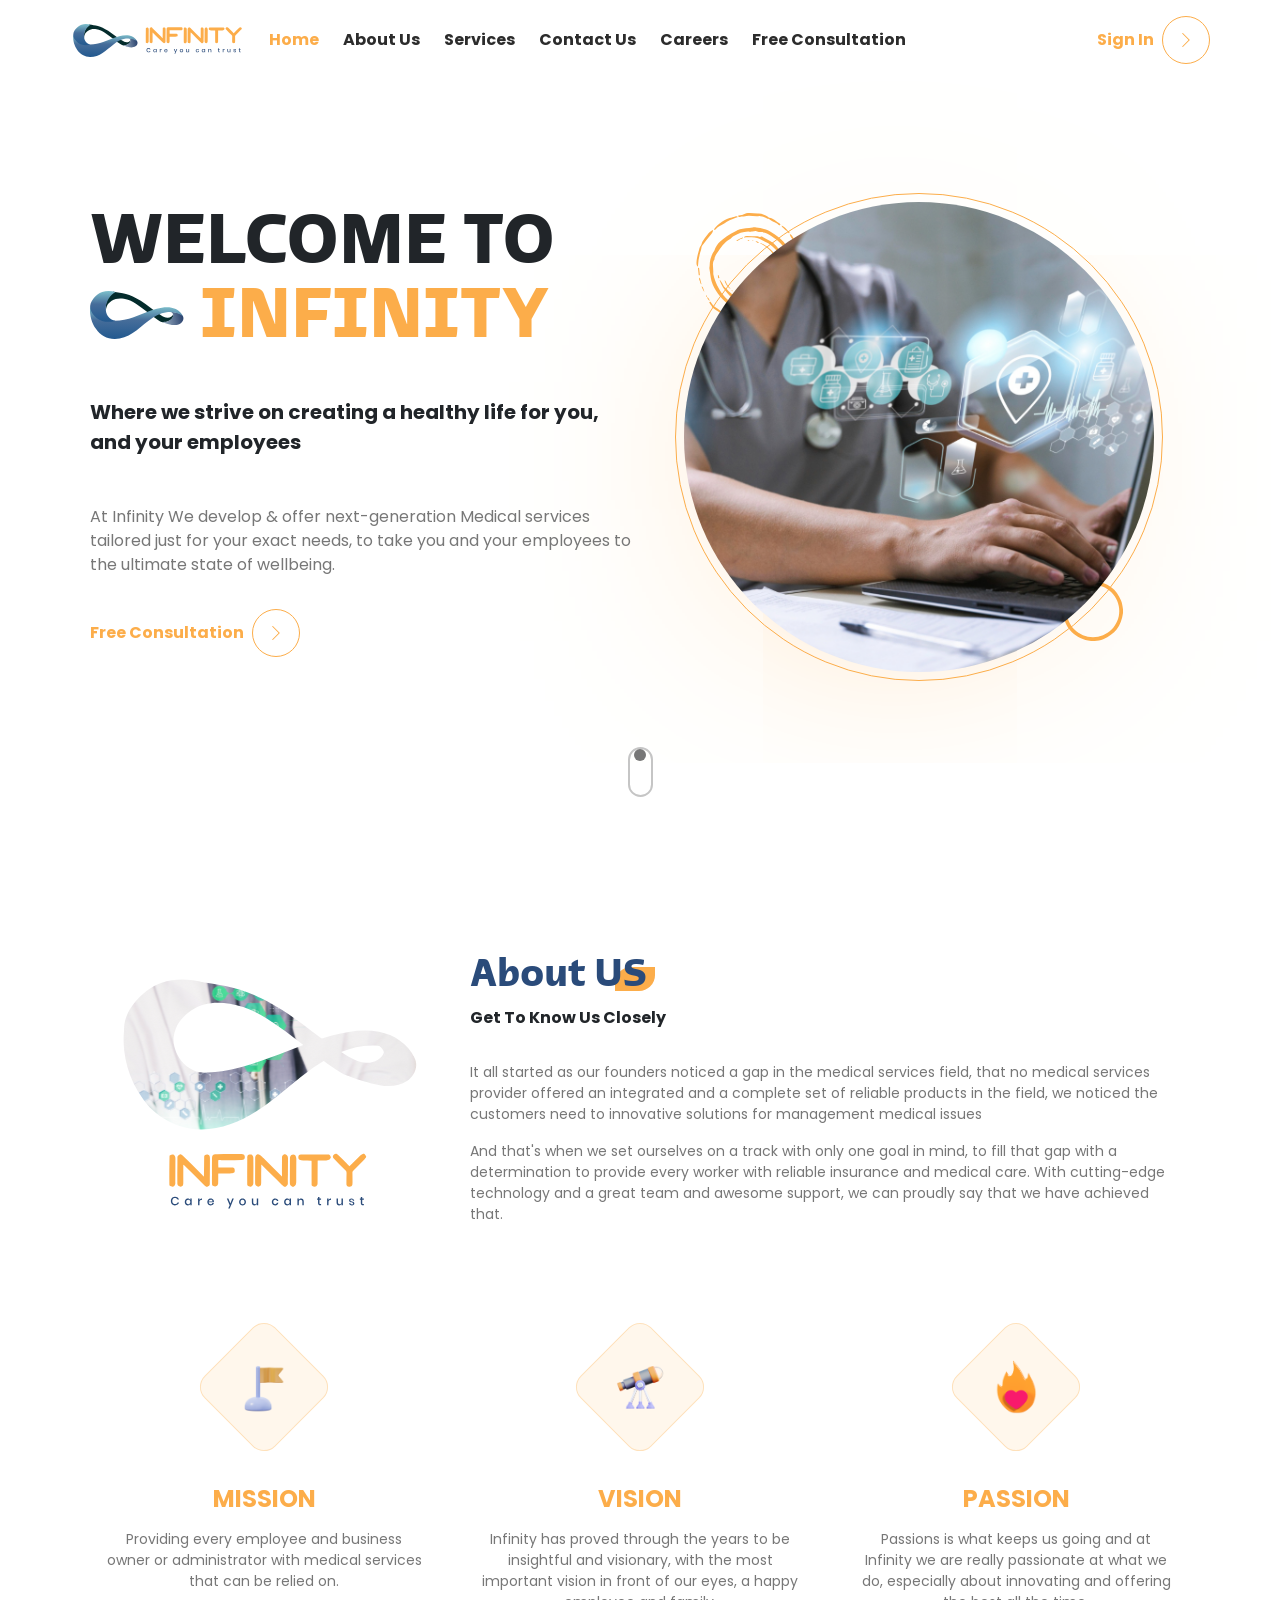
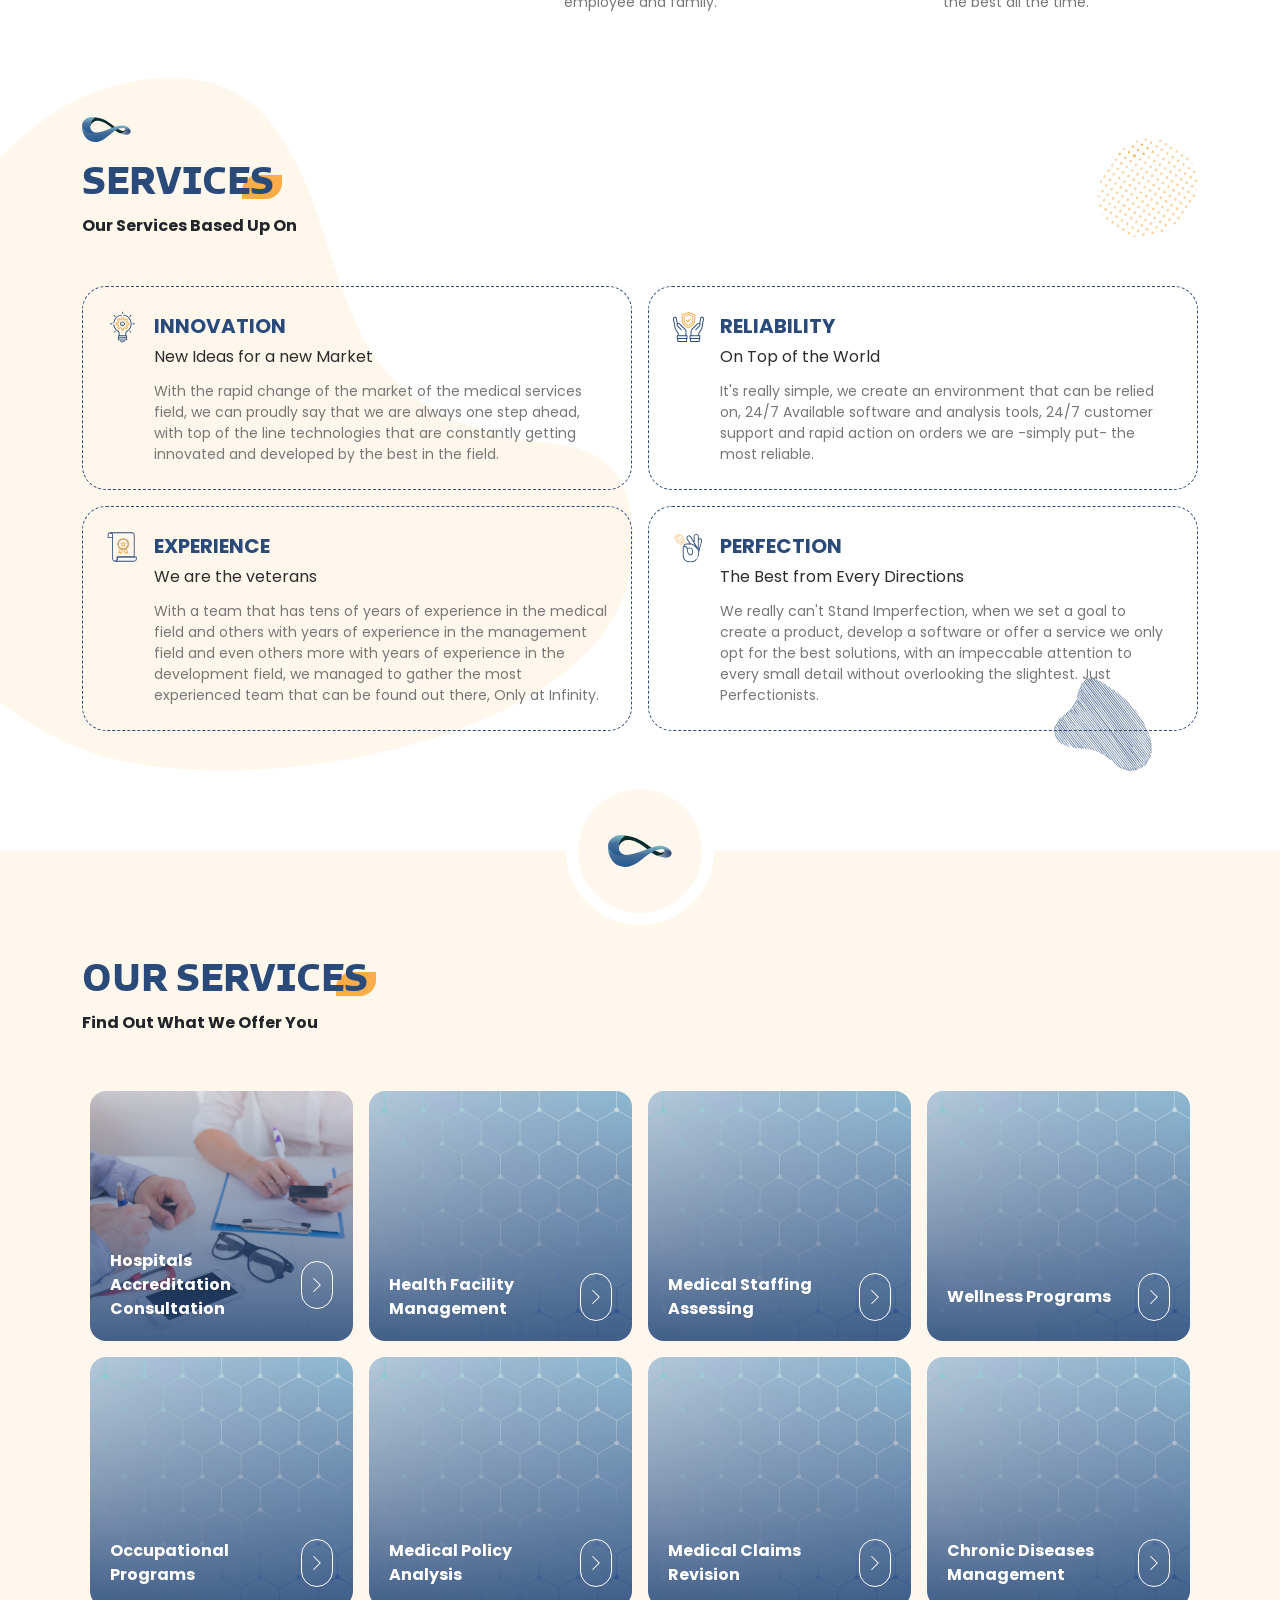
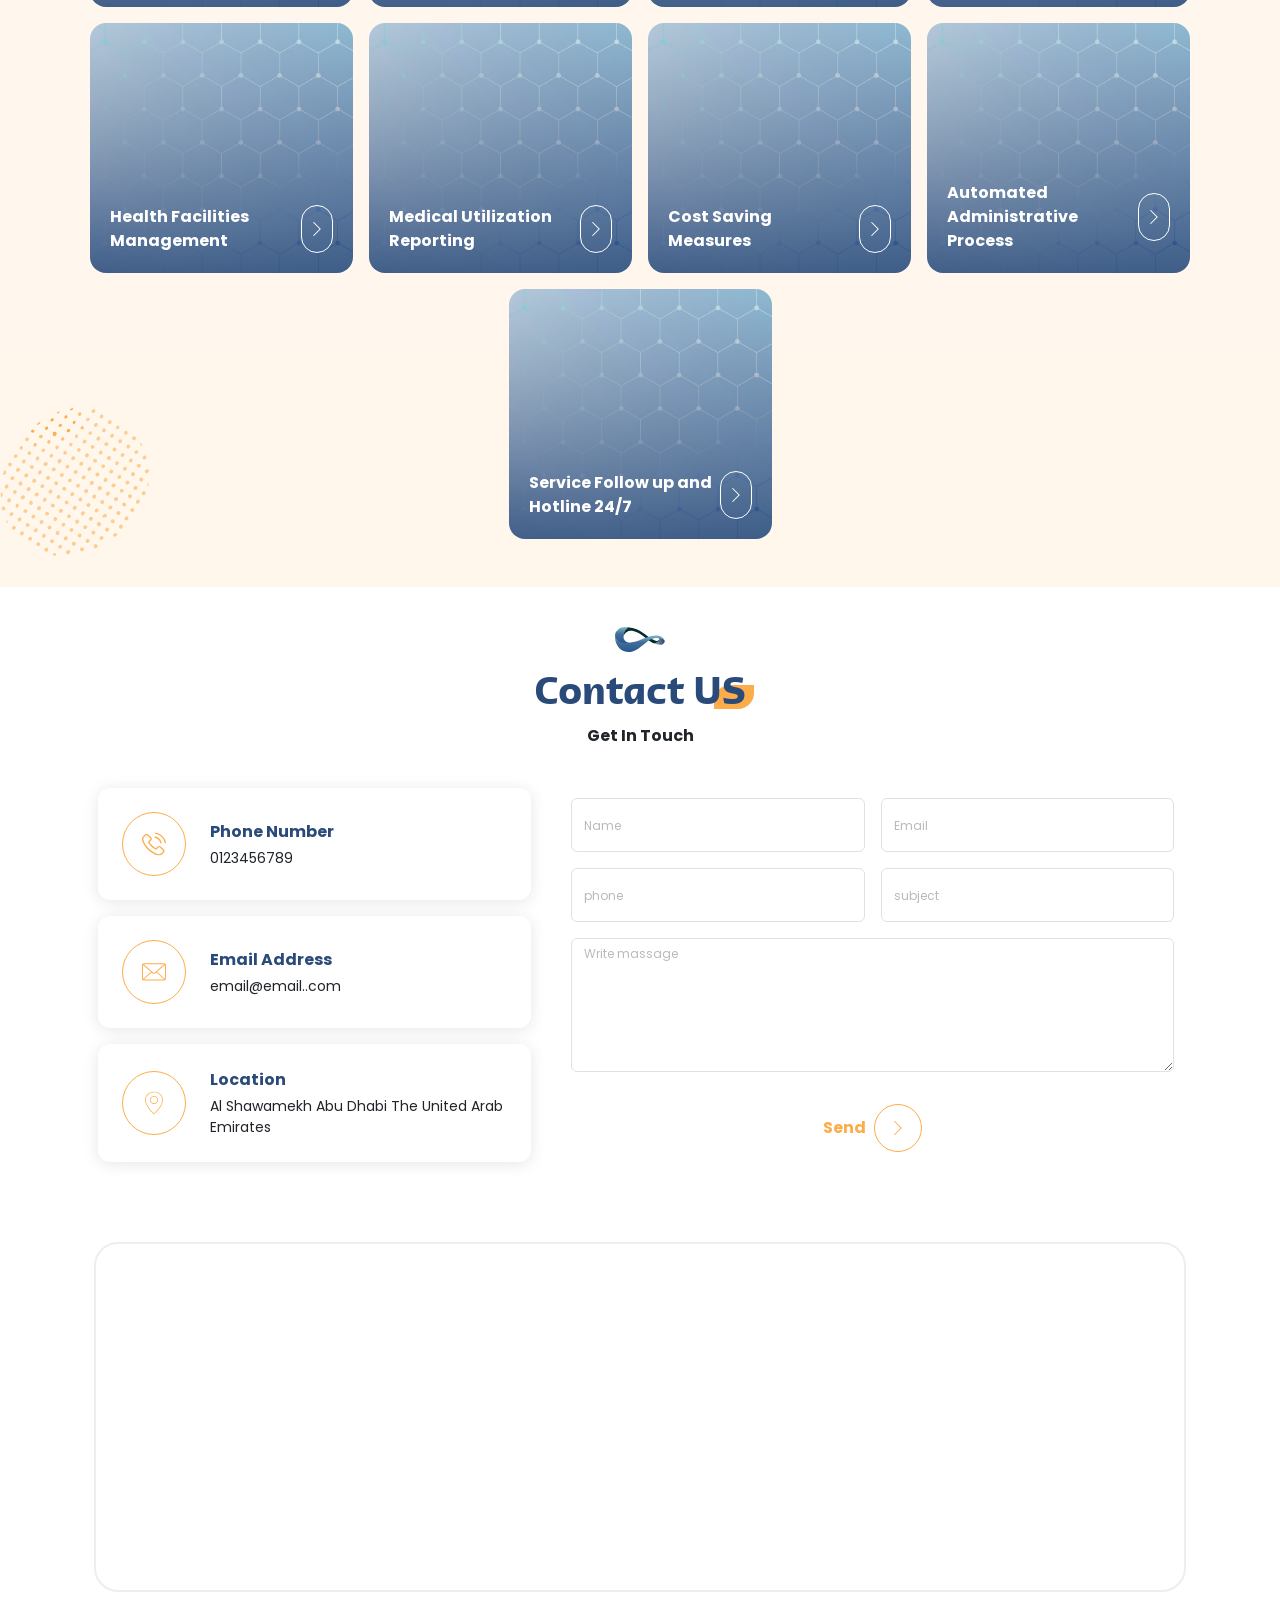
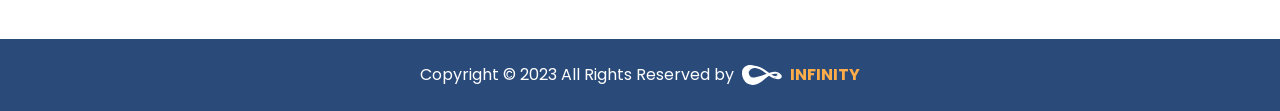
==== commit 38b3a4b9: "img" ====
--- a/index.html
+++ b/index.html
@@ -266,7 +266,7 @@
             <div class="col-sm-6 col-md-4 col-lg-3 p-2">
               <div class="flipCard" data-aos="zoom-in-up">
                 <div class="cardFront"
-                  style="background: linear-gradient(to top, #2a4b7ade, #2a4b7a1a), url(img/serviceBG2.jpg);">
+                  style="background: linear-gradient(to top, #2a4b7ade, #2a4b7a1a), url(img/close-up-businessman-businesswoman-working-workplace.jpg);">
                   <div class="content">
                     <h6>
                       Hospitals Accreditation Consultation
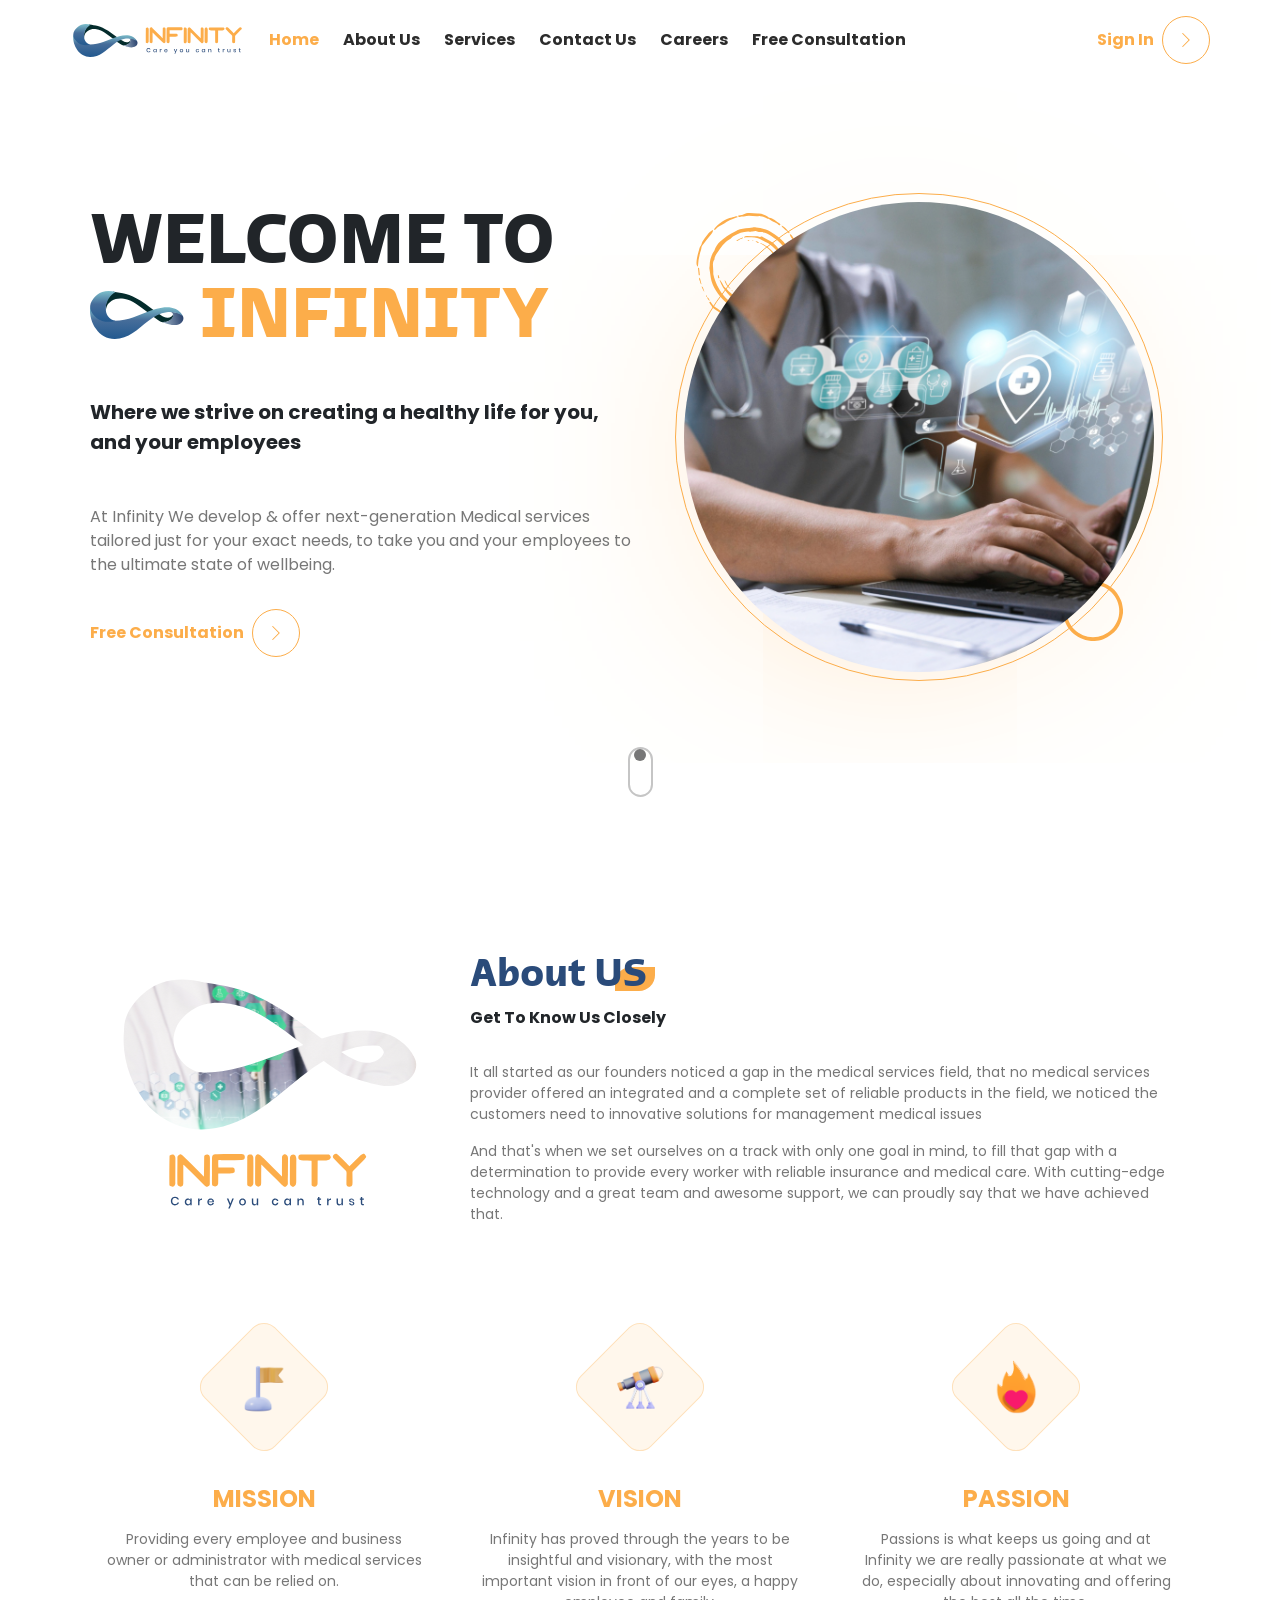
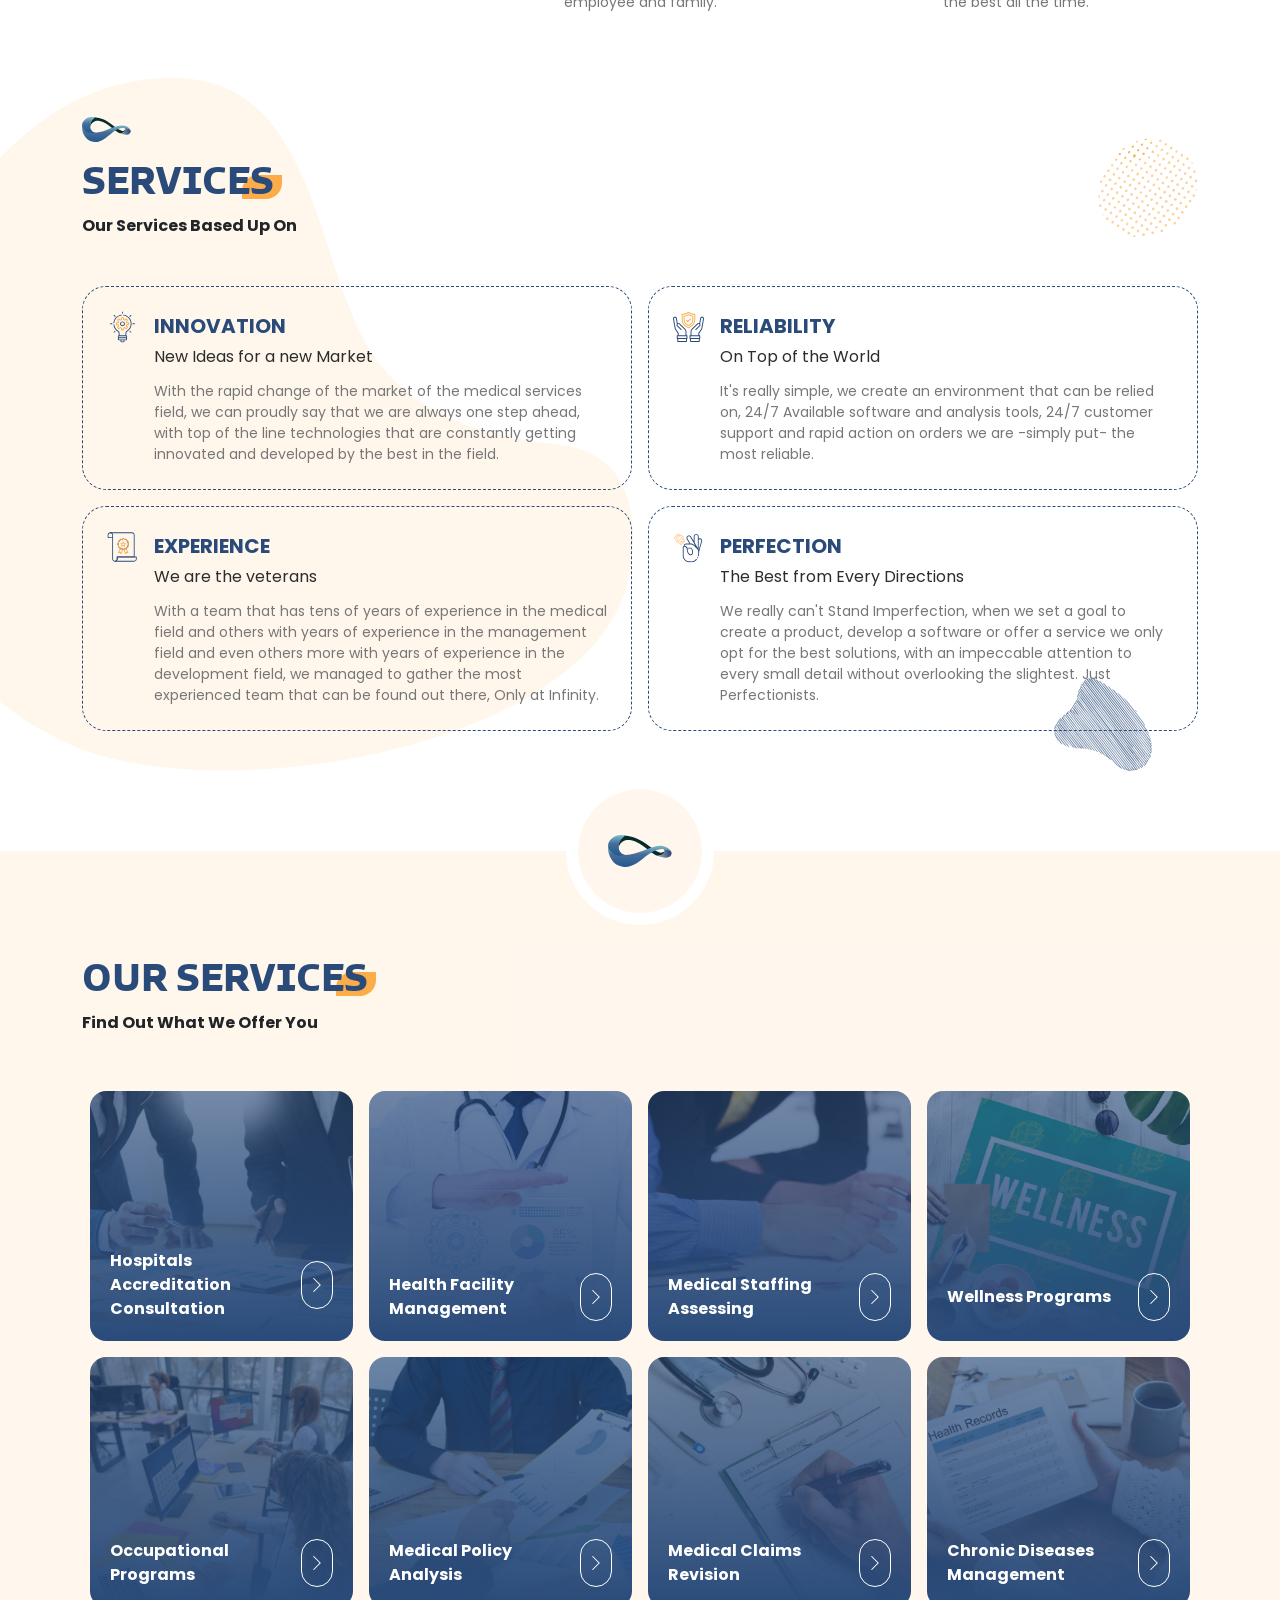
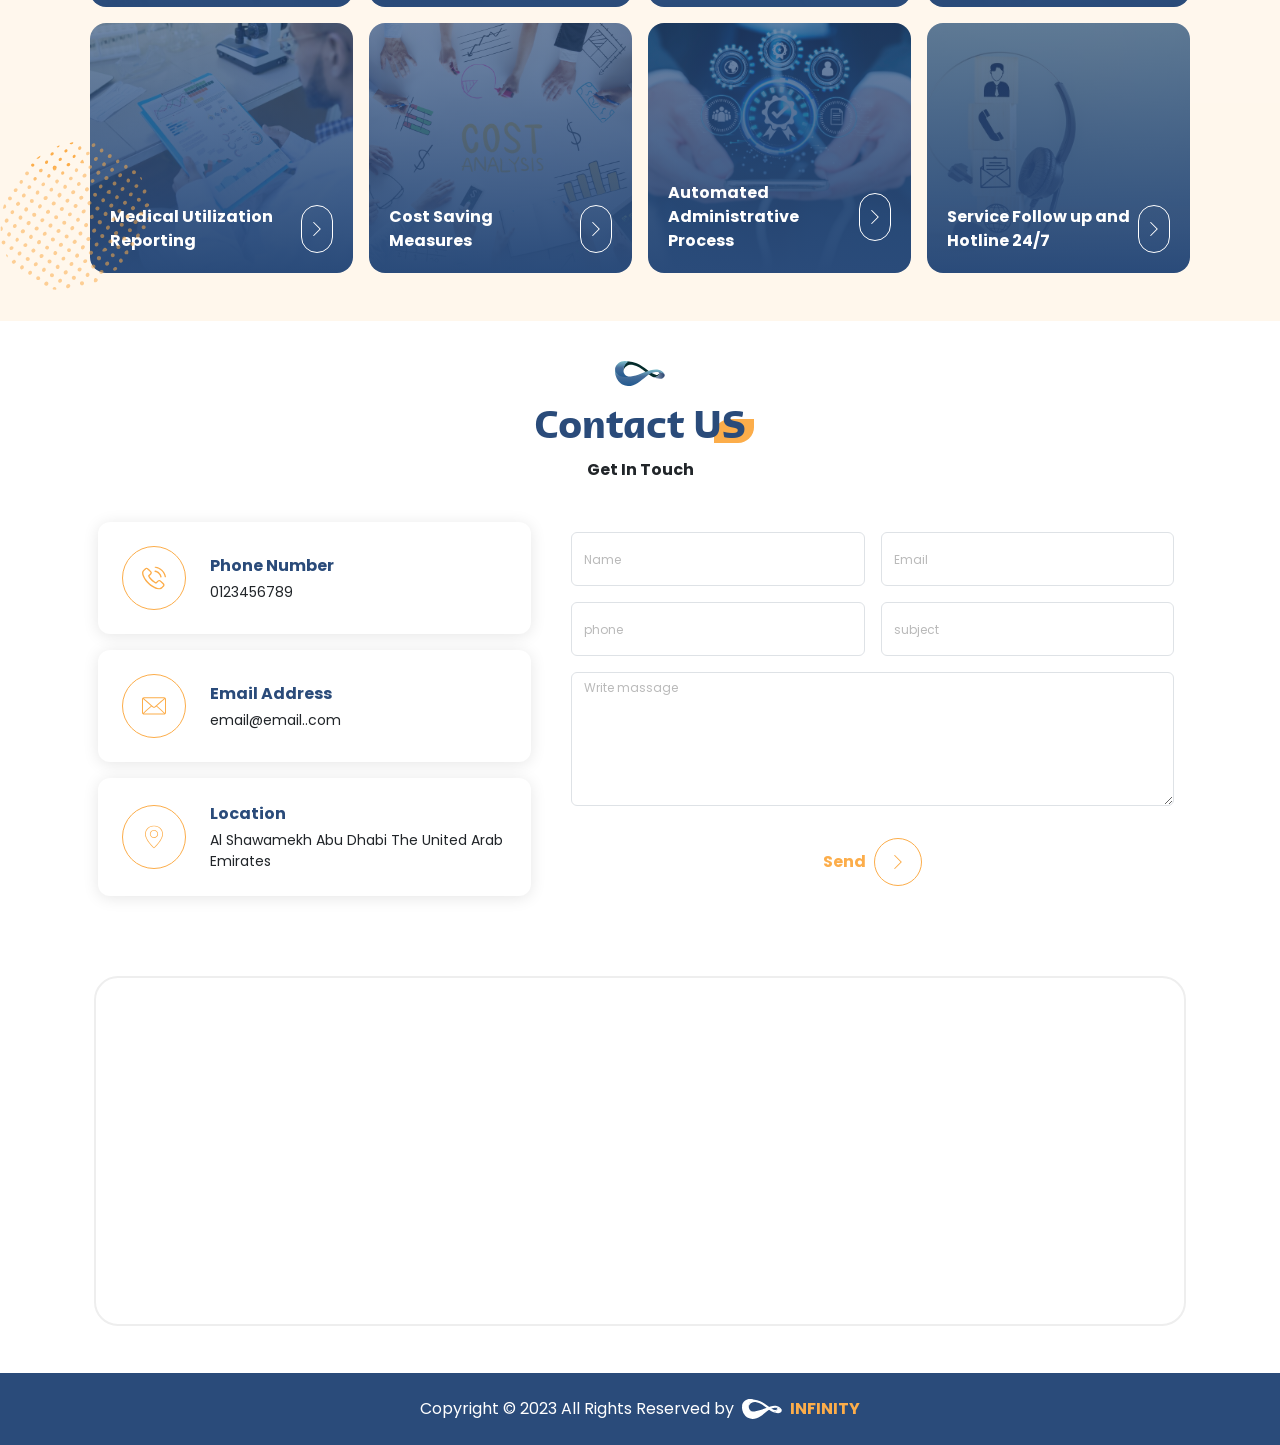
==== commit 49811fae: "images" ====
--- a/index.html
+++ b/index.html
@@ -266,7 +266,7 @@
             <div class="col-sm-6 col-md-4 col-lg-3 p-2">
               <div class="flipCard" data-aos="zoom-in-up">
                 <div class="cardFront"
-                  style="background: linear-gradient(to top, #2a4b7ade, #2a4b7a1a), url(img/close-up-businessman-businesswoman-working-workplace.jpg);">
+                  style="background: linear-gradient(to top, #2a4b7a, #2a4b7aa6), url(img/consultation.jpg);">
                   <div class="content">
                     <h6>
                       Hospitals Accreditation Consultation
@@ -292,7 +292,7 @@
             <div class="col-sm-6 col-md-4 col-lg-3 p-2">
               <div class="flipCard" data-aos="zoom-in-up">
                 <div class="cardFront"
-                  style="background: linear-gradient(to top, #2a4b7ade, #2a4b7a1a), url(img/serviceBG2.jpg);">
+                  style="background: linear-gradient(to top, #2a4b7a, #2a4b7aa6), url(img/FacilityManagement.jpg);">
                   <div class="content">
                     <h6>
                       Health Facility Management
@@ -317,7 +317,7 @@
             <div class="col-sm-6 col-md-4 col-lg-3 p-2">
               <div class="flipCard" data-aos="zoom-in-up">
                 <div class="cardFront"
-                  style="background: linear-gradient(to top, #2a4b7ade, #2a4b7a1a), url(img/serviceBG2.jpg);">
+                  style="background: linear-gradient(to top, #2a4b7a, #2a4b7aa6), url(img/StaffingAssessing.jpg);">
                   <div class="content">
                     <h6>
                       Medical Staffing Assessing
@@ -341,7 +341,7 @@
             <div class="col-sm-6 col-md-4 col-lg-3 p-2">
               <div class="flipCard" data-aos="zoom-in-up">
                 <div class="cardFront"
-                  style="background: linear-gradient(to top, #2a4b7ade, #2a4b7a1a), url(img/serviceBG2.jpg);">
+                  style="background: linear-gradient(to top, #2a4b7a, #2a4b7aa6), url(img/WellnessPrograms.jpg);">
                   <div class="content">
                     <h6>
                       Wellness Programs
@@ -368,7 +368,7 @@
             <div class="col-sm-6 col-md-4 col-lg-3 p-2">
               <div class="flipCard" data-aos="zoom-in-up">
                 <div class="cardFront"
-                  style="background: linear-gradient(to top, #2a4b7ade, #2a4b7a1a), url(img/serviceBG2.jpg);">
+                  style="background: linear-gradient(to top, #2a4b7a, #2a4b7aa6), url(img/OccupationalPrograms.jpg);">
                   <div class="content">
                     <h6>
                       Occupational Programs
@@ -394,7 +394,7 @@
             <div class="col-sm-6 col-md-4 col-lg-3 p-2">
               <div class="flipCard" data-aos="zoom-in-up">
                 <div class="cardFront"
-                  style="background: linear-gradient(to top, #2a4b7ade, #2a4b7a1a), url(img/serviceBG2.jpg);">
+                  style="background: linear-gradient(to top, #2a4b7a, #2a4b7aa6), url(img/PolicyAnalysis.jpg);">
                   <div class="content">
                     <h6> Medical Policy Analysis </h6>
                     <a href="#!" class="arrow">
@@ -415,7 +415,7 @@
             <div class="col-sm-6 col-md-4 col-lg-3 p-2">
               <div class="flipCard" data-aos="zoom-in-up">
                 <div class="cardFront"
-                  style="background: linear-gradient(to top, #2a4b7ade, #2a4b7a1a), url(img/serviceBG2.jpg);">
+                  style="background: linear-gradient(to top, #2a4b7a, #2a4b7aa6), url(img/ClaimsRevision.jpg);">
                   <div class="content">
                     <h6> Medical Claims Revision </h6>
                     <a href="#!" class="arrow">
@@ -436,7 +436,7 @@
             <div class="col-sm-6 col-md-4 col-lg-3 p-2">
               <div class="flipCard" data-aos="zoom-in-up">
                 <div class="cardFront"
-                  style="background: linear-gradient(to top, #2a4b7ade, #2a4b7a1a), url(img/serviceBG2.jpg);">
+                  style="background: linear-gradient(to top, #2a4b7a, #2a4b7aa6), url(img/DiseasesManagement.jpg);">
                   <div class="content">
                     <h6> Chronic Diseases Management </h6>
                     <a href="#!" class="arrow">
@@ -459,10 +459,10 @@
               </div>
             </div>
             <!-- service -->
-            <div class="col-sm-6 col-md-4 col-lg-3 p-2">
-              <div class="flipCard" data-aos="zoom-in-up">
-                <div class="cardFront"
-                  style="background: linear-gradient(to top, #2a4b7ade, #2a4b7a1a), url(img/serviceBG2.jpg);">
+            <!-- <div class="col-sm-6 col-md-4 col-lg-3 p-2">
+              <div class="flipCard" data-aos="zoom-in-up">
+                <div class="cardFront"
+                  style="background: linear-gradient(to top, #2a4b7a, #2a4b7aa6), url(img/serviceBG2.jpg);">
                   <div class="content">
                     <h6> Health Facilities Management </h6>
                     <a href="#!" class="arrow">
@@ -480,12 +480,12 @@
                   </div>
                 </div>
               </div>
-            </div>
-            <!-- service -->
-            <div class="col-sm-6 col-md-4 col-lg-3 p-2">
-              <div class="flipCard" data-aos="zoom-in-up">
-                <div class="cardFront"
-                  style="background: linear-gradient(to top, #2a4b7ade, #2a4b7a1a), url(img/serviceBG2.jpg);">
+            </div> -->
+            <!-- service -->
+            <div class="col-sm-6 col-md-4 col-lg-3 p-2">
+              <div class="flipCard" data-aos="zoom-in-up">
+                <div class="cardFront"
+                  style="background: linear-gradient(to top, #2a4b7a, #2a4b7aa6), url(img/UtilizationReporting.jpg);">
                   <div class="content">
                     <h6> Medical Utilization Reporting </h6>
                     <a href="#!" class="arrow">
@@ -507,7 +507,7 @@
             <div class="col-sm-6 col-md-4 col-lg-3 p-2">
               <div class="flipCard" data-aos="zoom-in-up">
                 <div class="cardFront"
-                  style="background: linear-gradient(to top, #2a4b7ade, #2a4b7a1a), url(img/serviceBG2.jpg);">
+                  style="background: linear-gradient(to top, #2a4b7a, #2a4b7aa6), url(img/CostMeasures.jpg);">
                   <div class="content">
                     <h6> Cost Saving Measures </h6>
                     <a href="#!" class="arrow">
@@ -530,7 +530,7 @@
             <div class="col-sm-6 col-md-4 col-lg-3 p-2">
               <div class="flipCard" data-aos="zoom-in-up">
                 <div class="cardFront"
-                  style="background: linear-gradient(to top, #2a4b7ade, #2a4b7a1a), url(img/serviceBG2.jpg);">
+                  style="background: linear-gradient(to top, #2a4b7a, #2a4b7aa6), url(img/AutomatedProcess.jpg);">
                   <div class="content">
                     <h6> Automated Administrative Process </h6>
                     <a href="#!" class="arrow">
@@ -550,7 +550,7 @@
             <div class="col-sm-6 col-md-4 col-lg-3 p-2">
               <div class="flipCard" data-aos="zoom-in-up">
                 <div class="cardFront"
-                  style="background: linear-gradient(to top, #2a4b7ade, #2a4b7a1a), url(img/serviceBG2.jpg);">
+                  style="background: linear-gradient(to top, #2a4b7a, #2a4b7aa6), url(img/Hotline.jpg);">
                   <div class="content">
                     <h6> Service Follow up and Hotline 24/7 </h6>
                     <a href="#!" class="arrow">
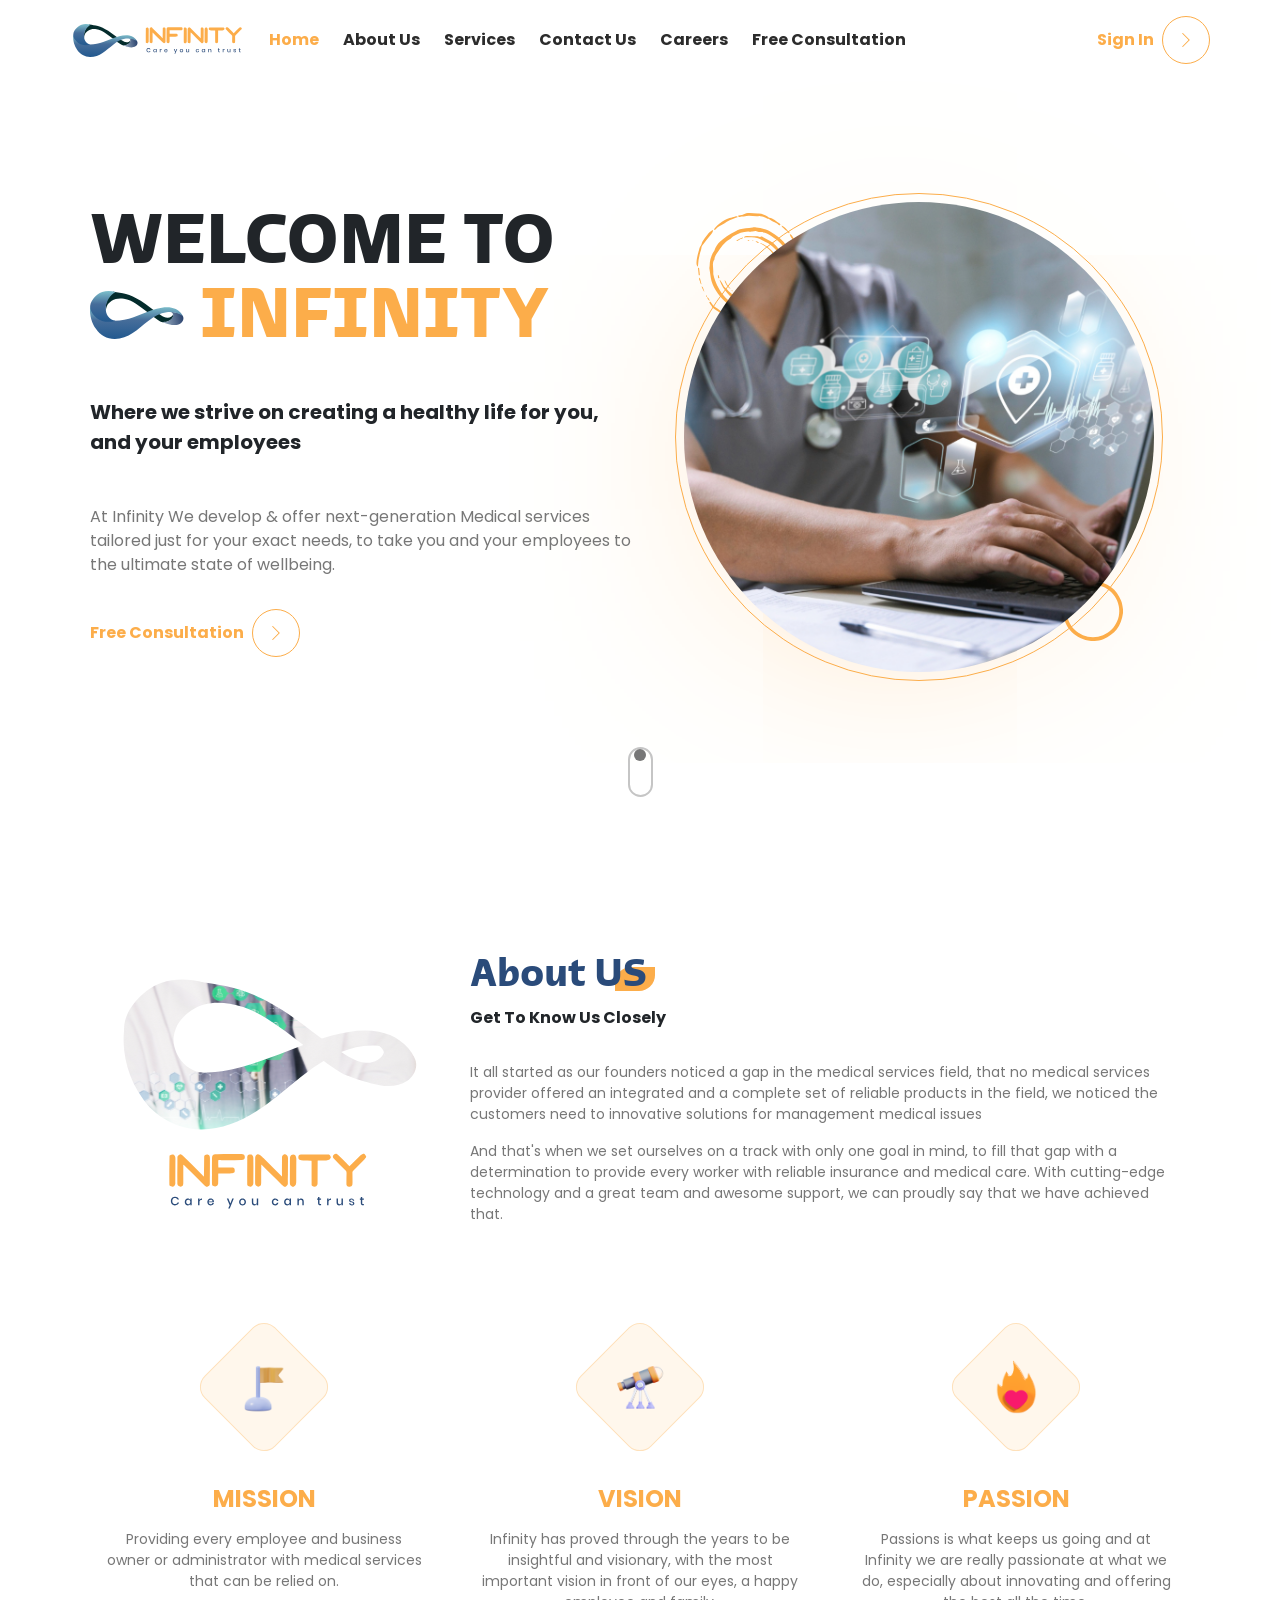
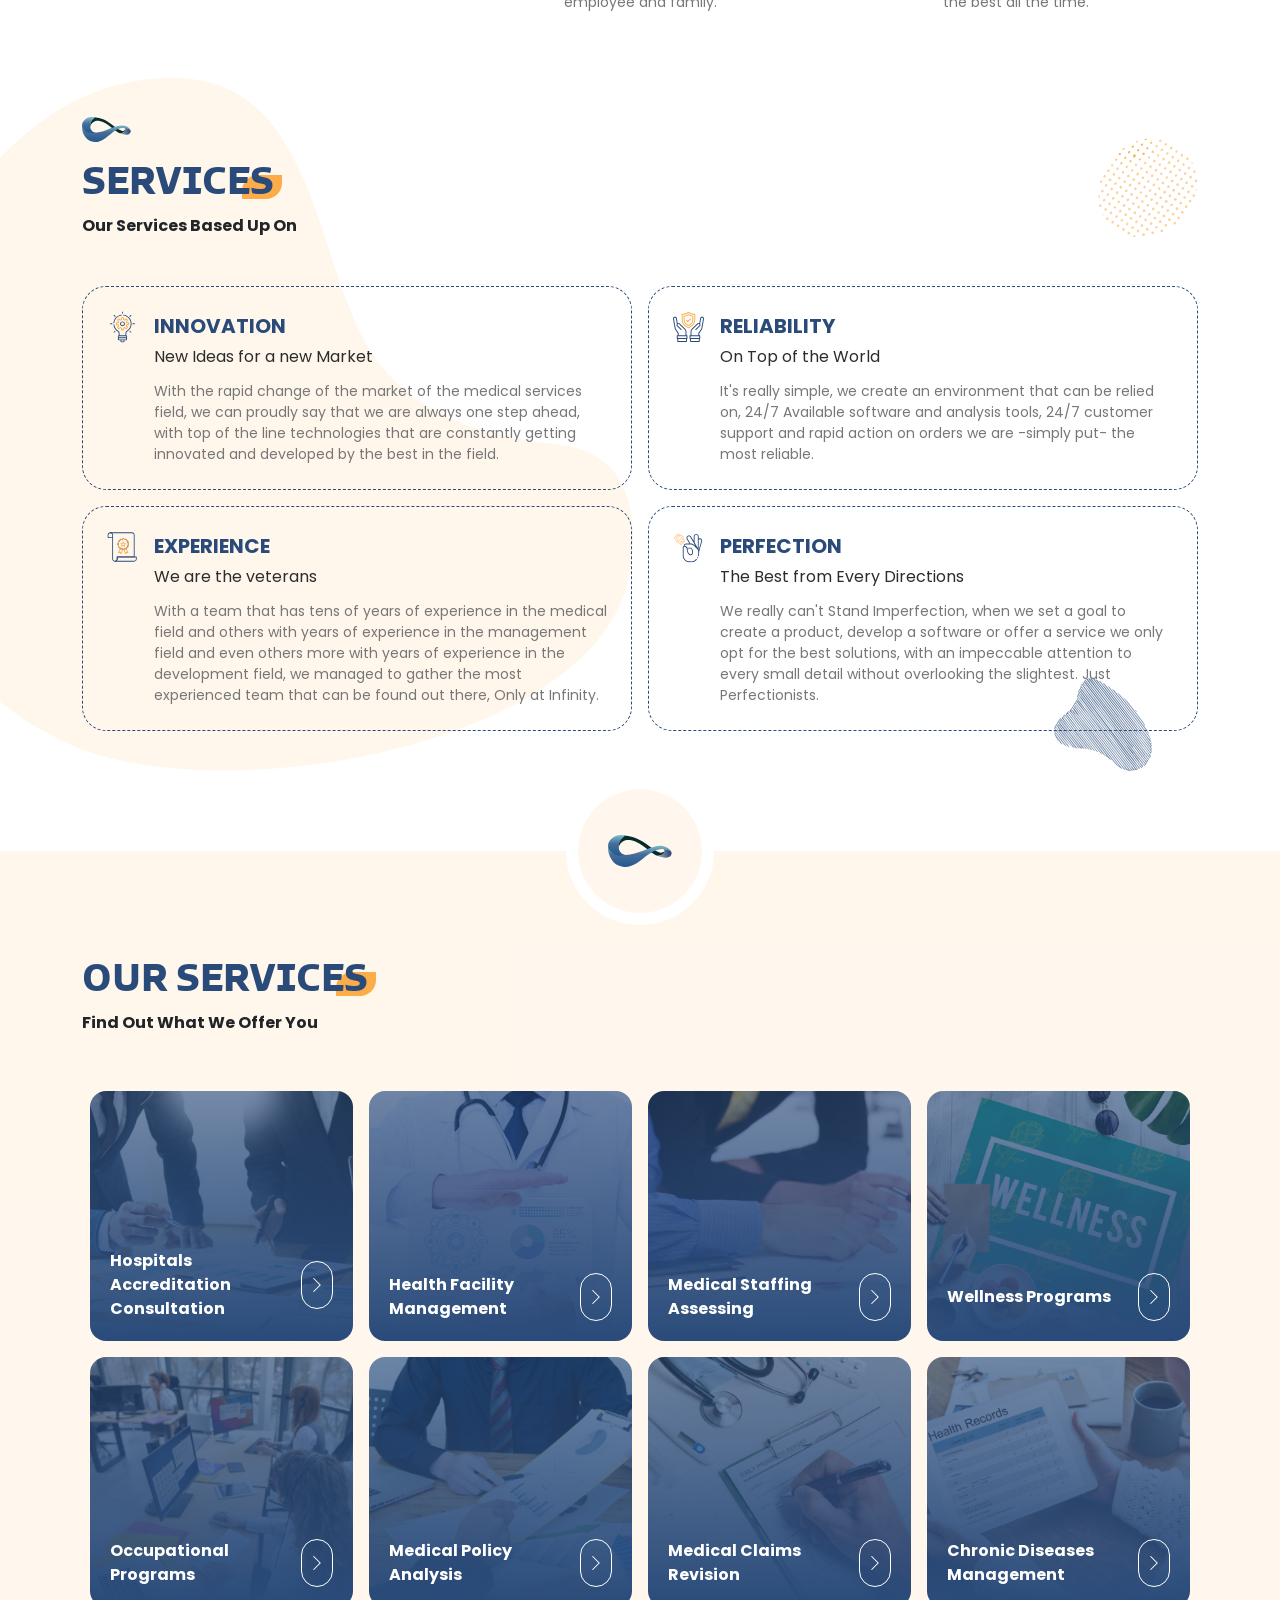
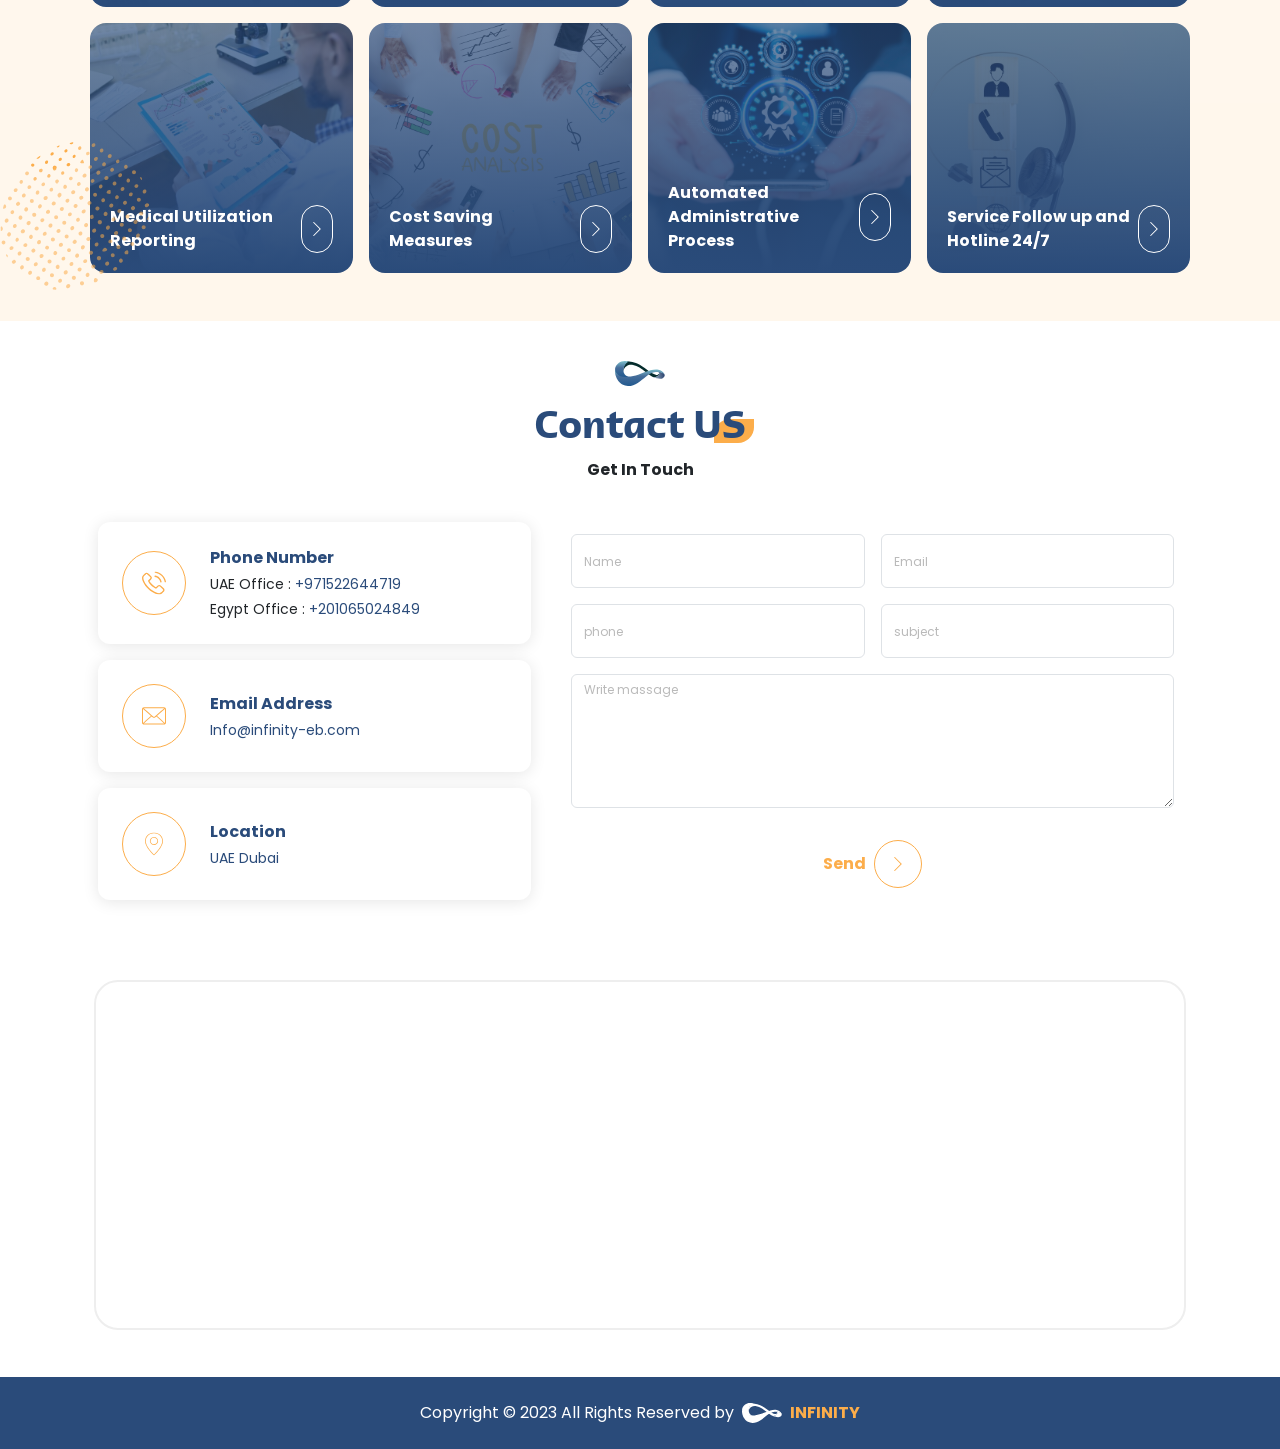
==== commit da33e8a9: "phone" ====
--- a/index.html
+++ b/index.html
@@ -567,7 +567,7 @@
               </div>
             </div>
           </div>
-          
+
           <img class="shape4" src="img/icons/shape4.svg" alt="">
         </div>
       </section>
@@ -591,7 +591,12 @@
                 </div>
                 <div class="more">
                   <h6> Phone Number </h6>
-                  <p> 0123456789 </p>
+                  <p> UAE Office :
+                    <a href="tel:+971522644719"> +971522644719 </a>
+                  </p>
+                  <p> Egypt Office :
+                    <a href="tel:+201065024849"> +201065024849 </a>
+                  </p>
                 </div>
               </div>
               <!-- info -->
@@ -601,7 +606,7 @@
                 </div>
                 <div class="more">
                   <h6> Email Address </h6>
-                  <p> email@email..com </p>
+                  <a target="_blank" href="mailto:Info@infinity-eb.com"> Info@infinity-eb.com </a>
                 </div>
               </div>
               <!-- info -->
@@ -611,7 +616,9 @@
                 </div>
                 <div class="more">
                   <h6> Location </h6>
-                  <p> Al Shawamekh Abu Dhabi The United Arab Emirates </p>
+                  <a target="_blank"
+                    href="https://www.google.com/maps/place/Dubai+-+United+Arab+Emirates/@25.0994224,55.152209,11z/data=!4m6!3m5!1s0x3e5f43496ad9c645:0xbde66e5084295162!8m2!3d25.2048493!4d55.2707828!16zL20vMDFmMDhy?hl=en&entry=ttu">
+                    UAE Dubai </a>
                 </div>
               </div>
             </div>
@@ -650,9 +657,10 @@
             </form>
           </div>
           <div class="col-12">
+
             <!-- map -->
             <iframe class="map"
-              src="https://www.google.com/maps/embed?pb=!1m16!1m12!1m3!1d7270.660014350186!2d54.65871692103446!3d24.3349945972612!2m3!1f0!2f0!3f0!3m2!1i1024!2i768!4f13.1!2m1!1z2KfZhNmF2LfYp9i52YU!5e0!3m2!1sar!2seg!4v1690204188716!5m2!1sar!2seg"
+              src="https://www.google.com/maps/embed?pb=!1m14!1m8!1m3!1d231236.57543462855!2d55.15220899472916!3d25.099422367490288!3m2!1i1024!2i768!4f13.1!3m3!1m2!1s0x3e5f43496ad9c645%3A0xbde66e5084295162!2sDubai%20-%20United%20Arab%20Emirates!5e0!3m2!1sen!2seg!4v1691044849667!5m2!1sen!2seg"
               allowfullscreen="" loading="lazy"></iframe>
           </div>
         </div>
--- a/css/style.css
+++ b/css/style.css
@@ -1556,8 +1556,15 @@
   font-family: "PoppinsBold", Sans-serif;
   color: var(--secondColor);
 }
+.contact .companyInfo .info .more a,
 .contact .companyInfo .info .more p {
   font-size: 14px;
+}
+.contact .companyInfo .info .more a {
+  color: var(--secondColor);
+}
+.contact .companyInfo .info .more a:hover {
+  color: var(--mainColor);
 }
 .contact .map {
   width: 100%;
